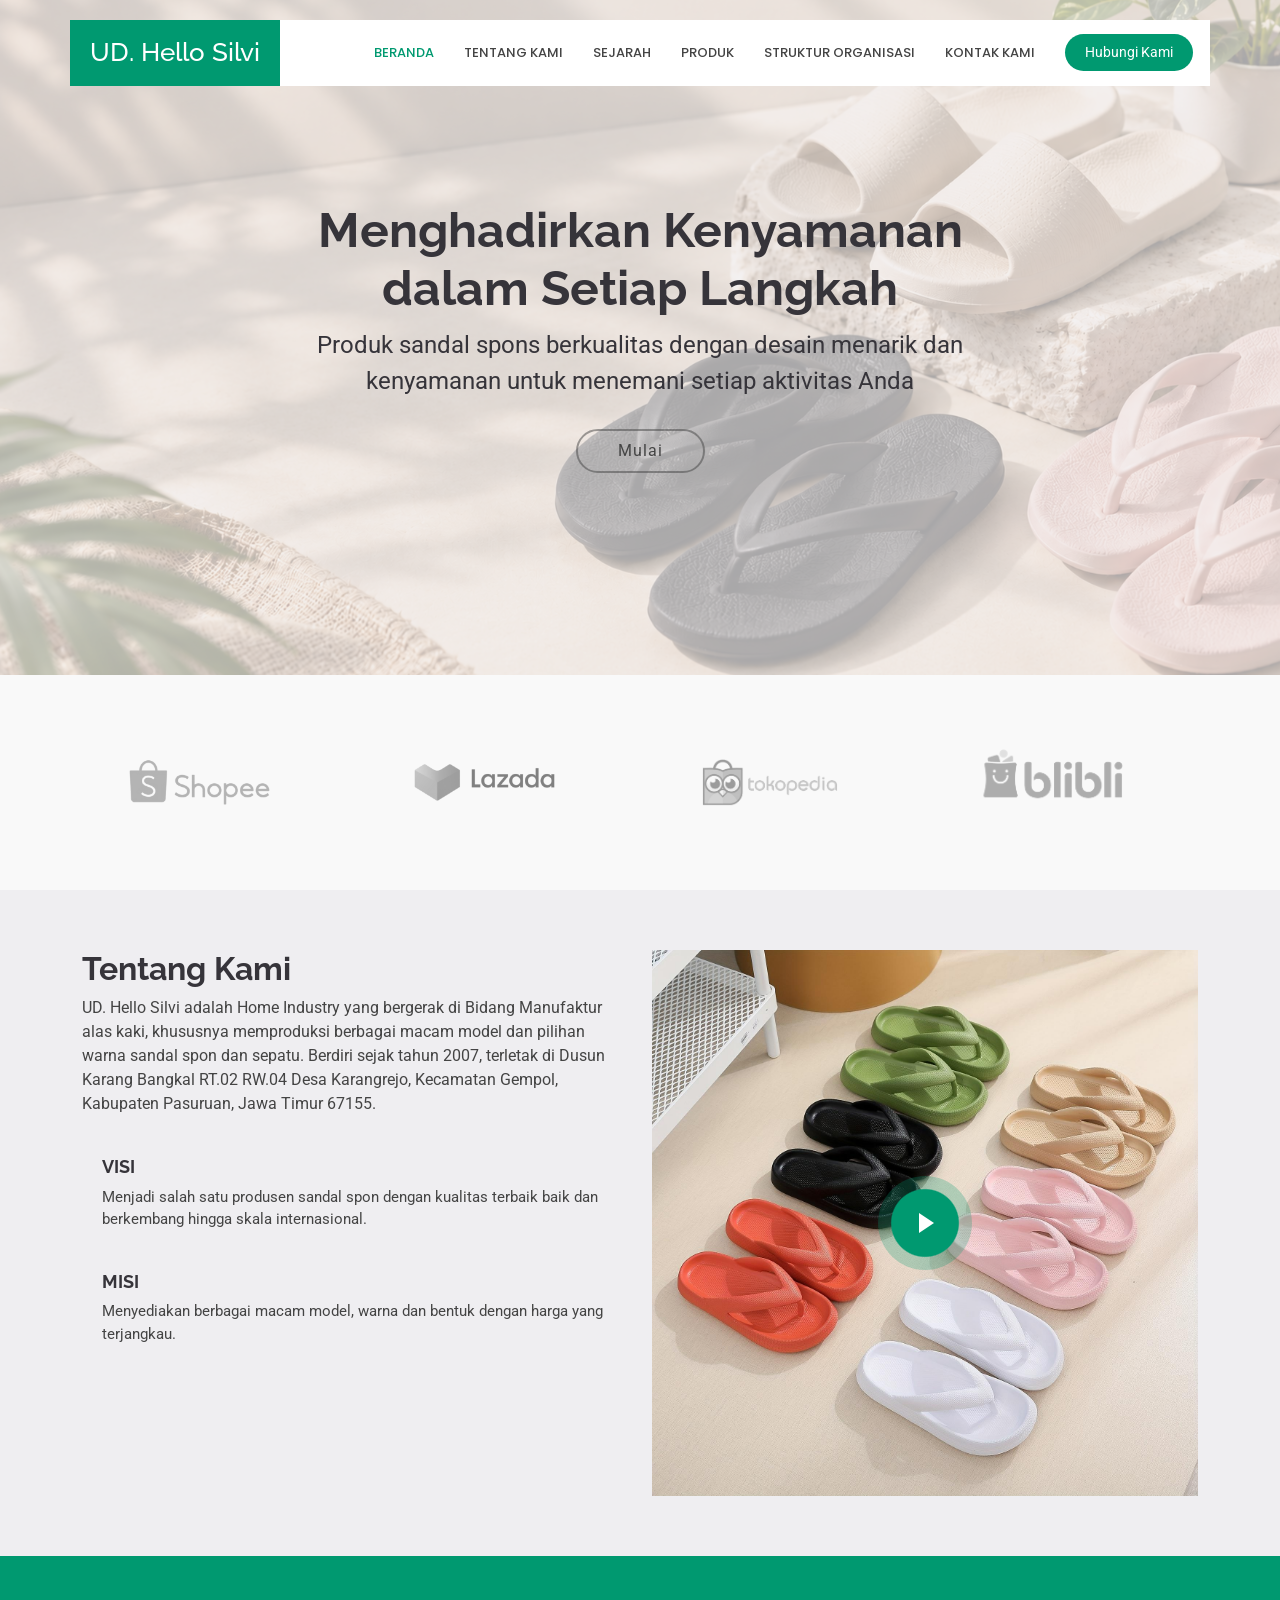
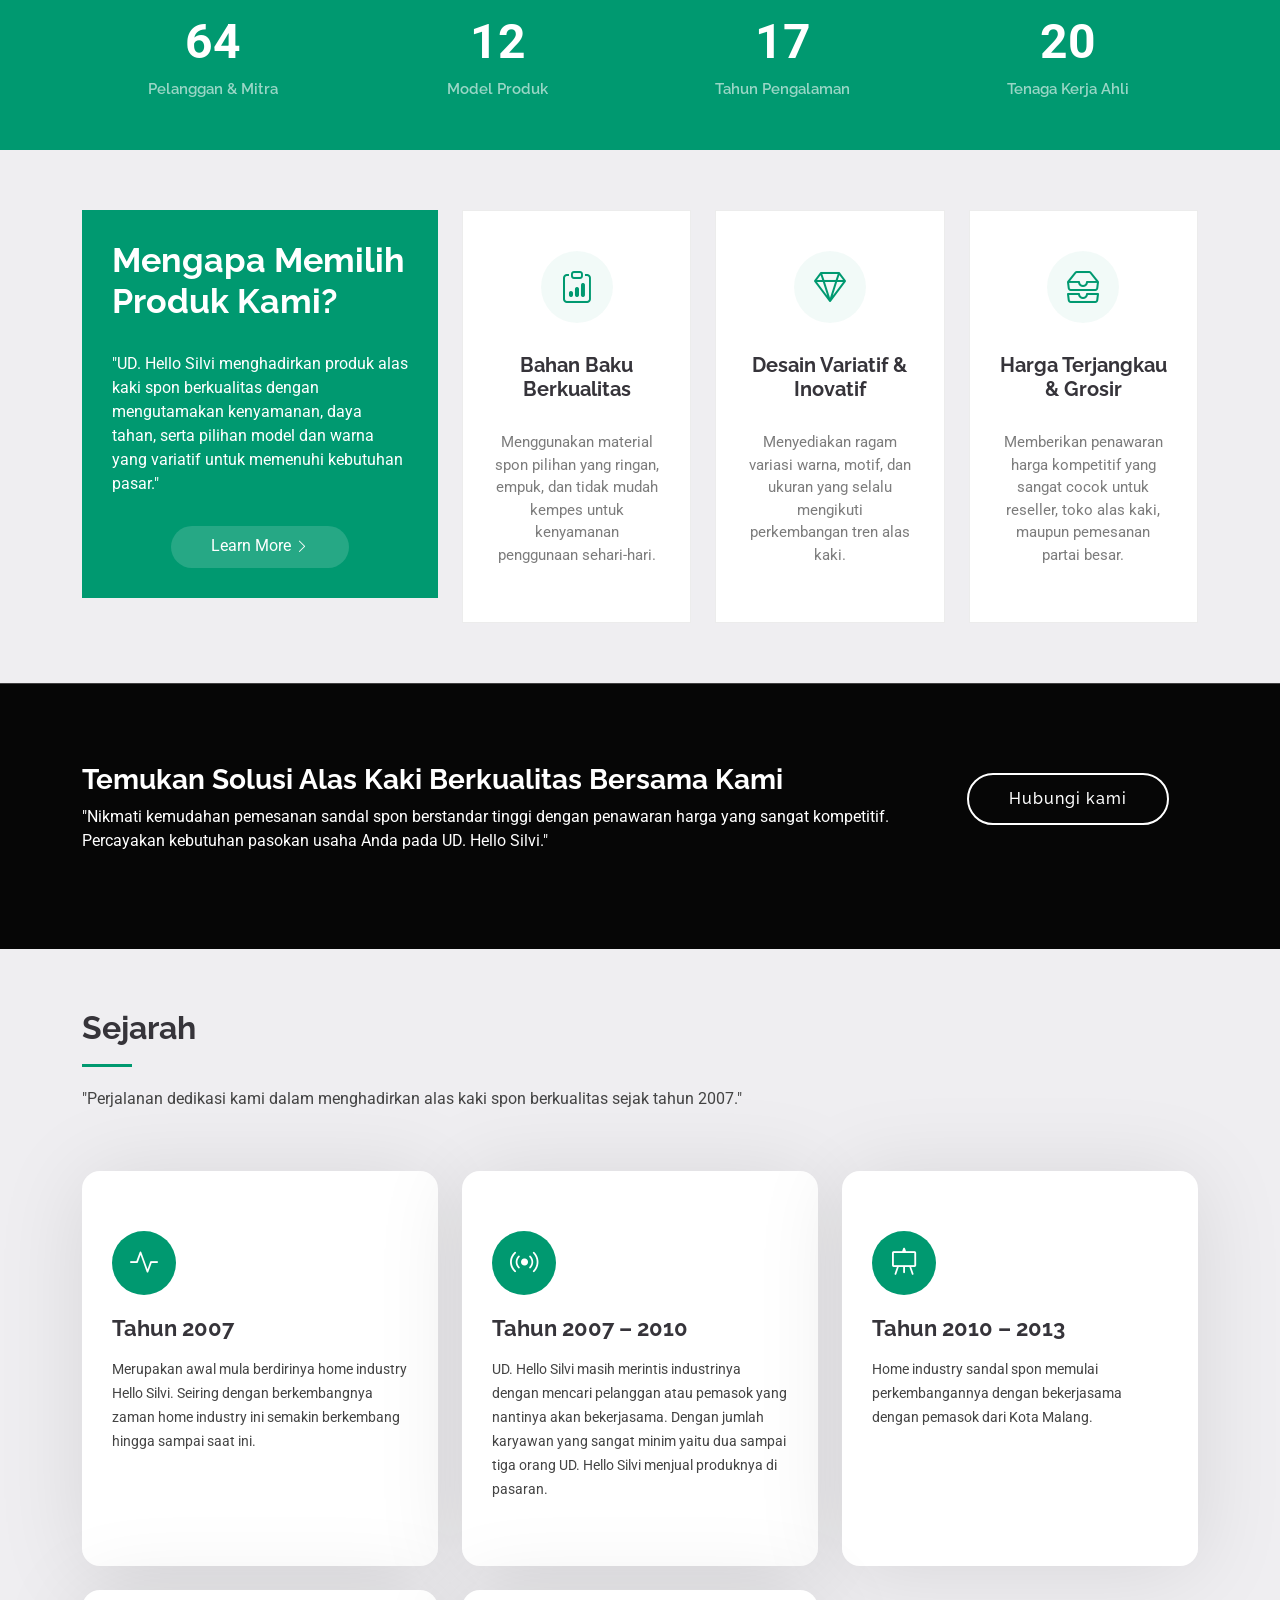
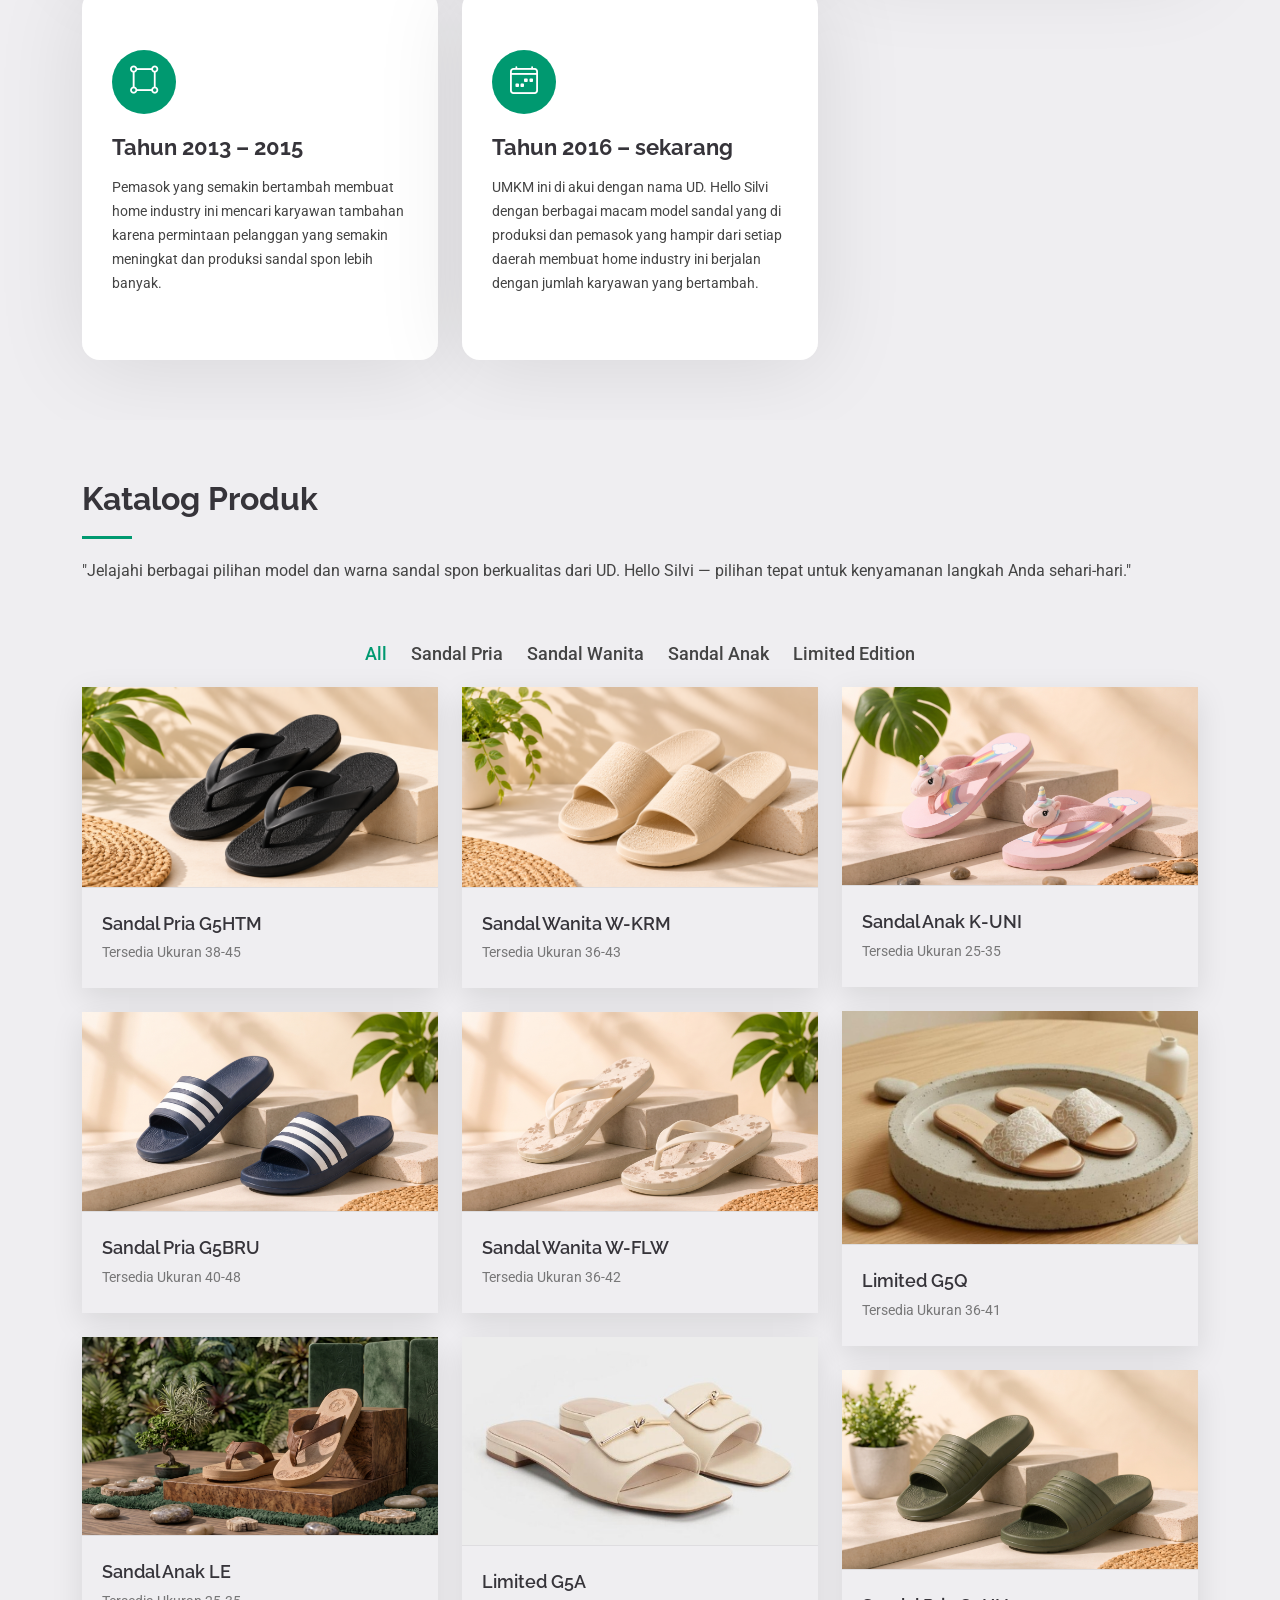
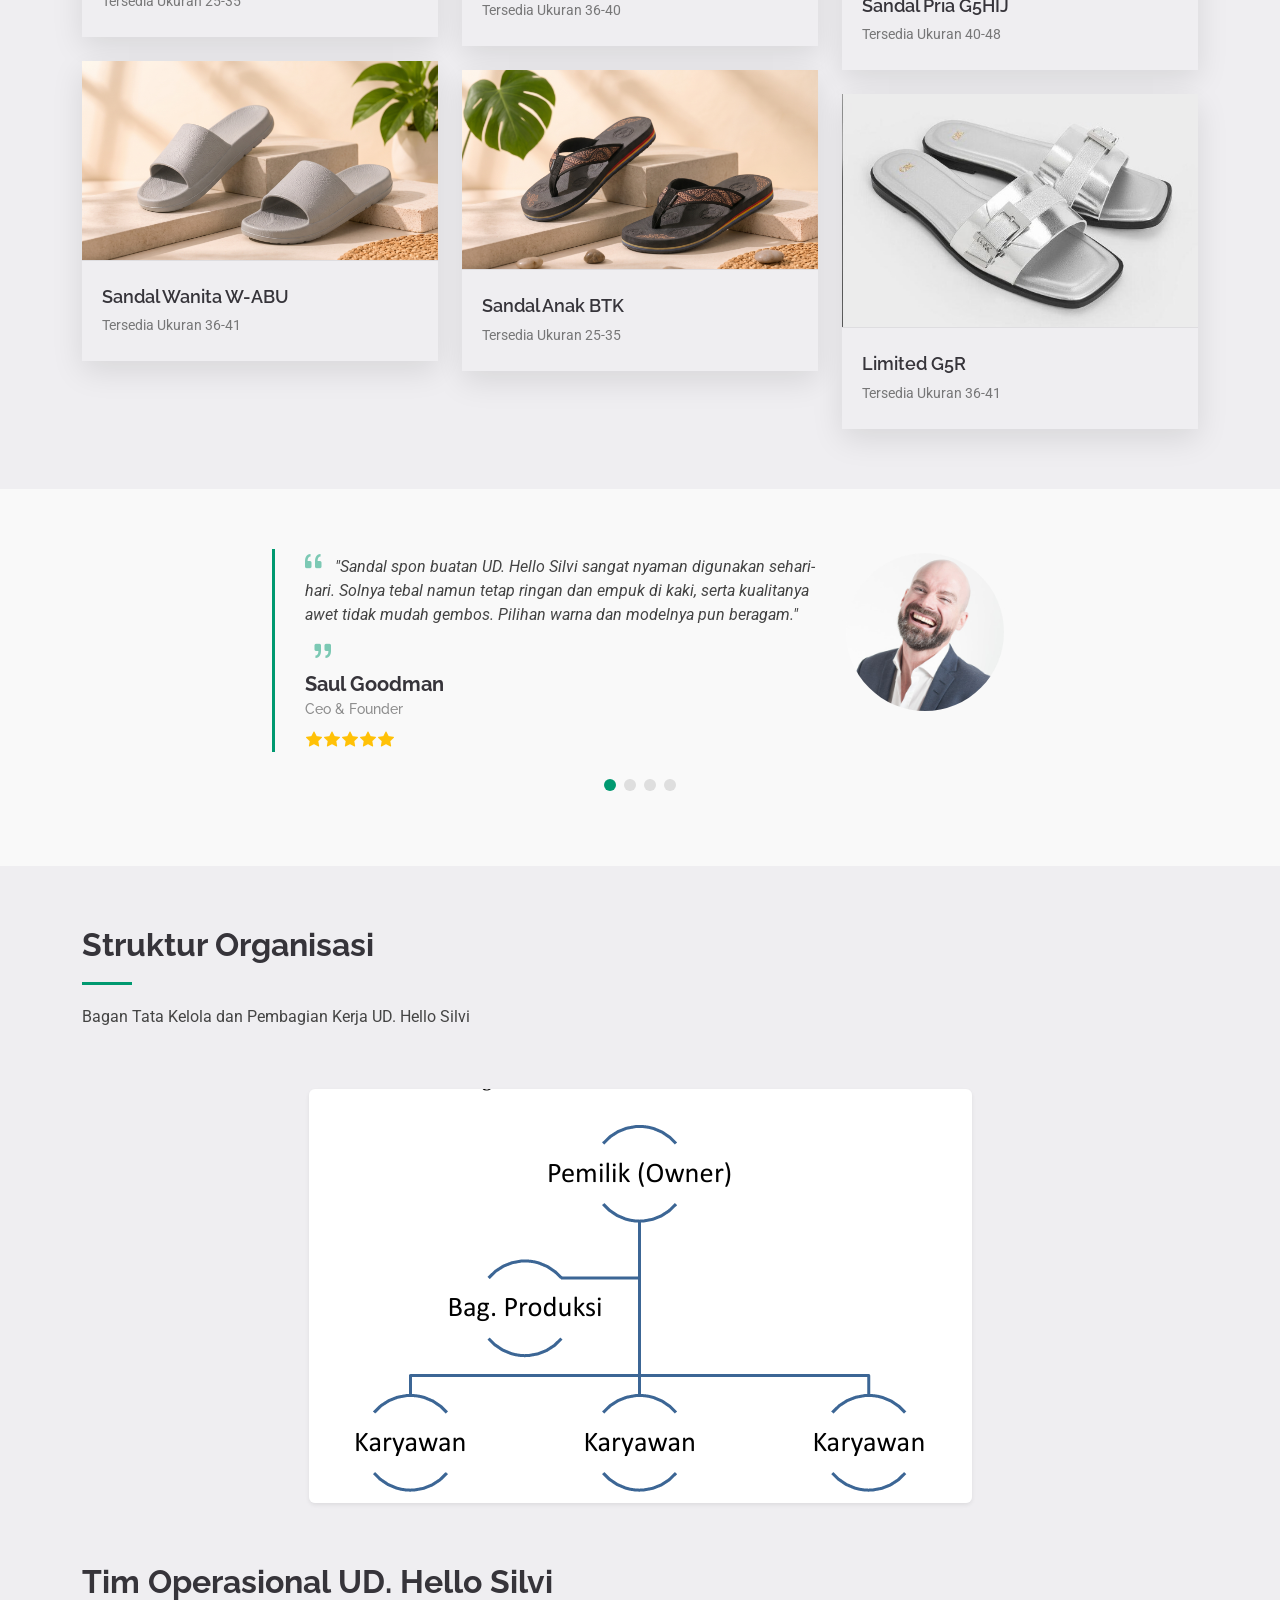
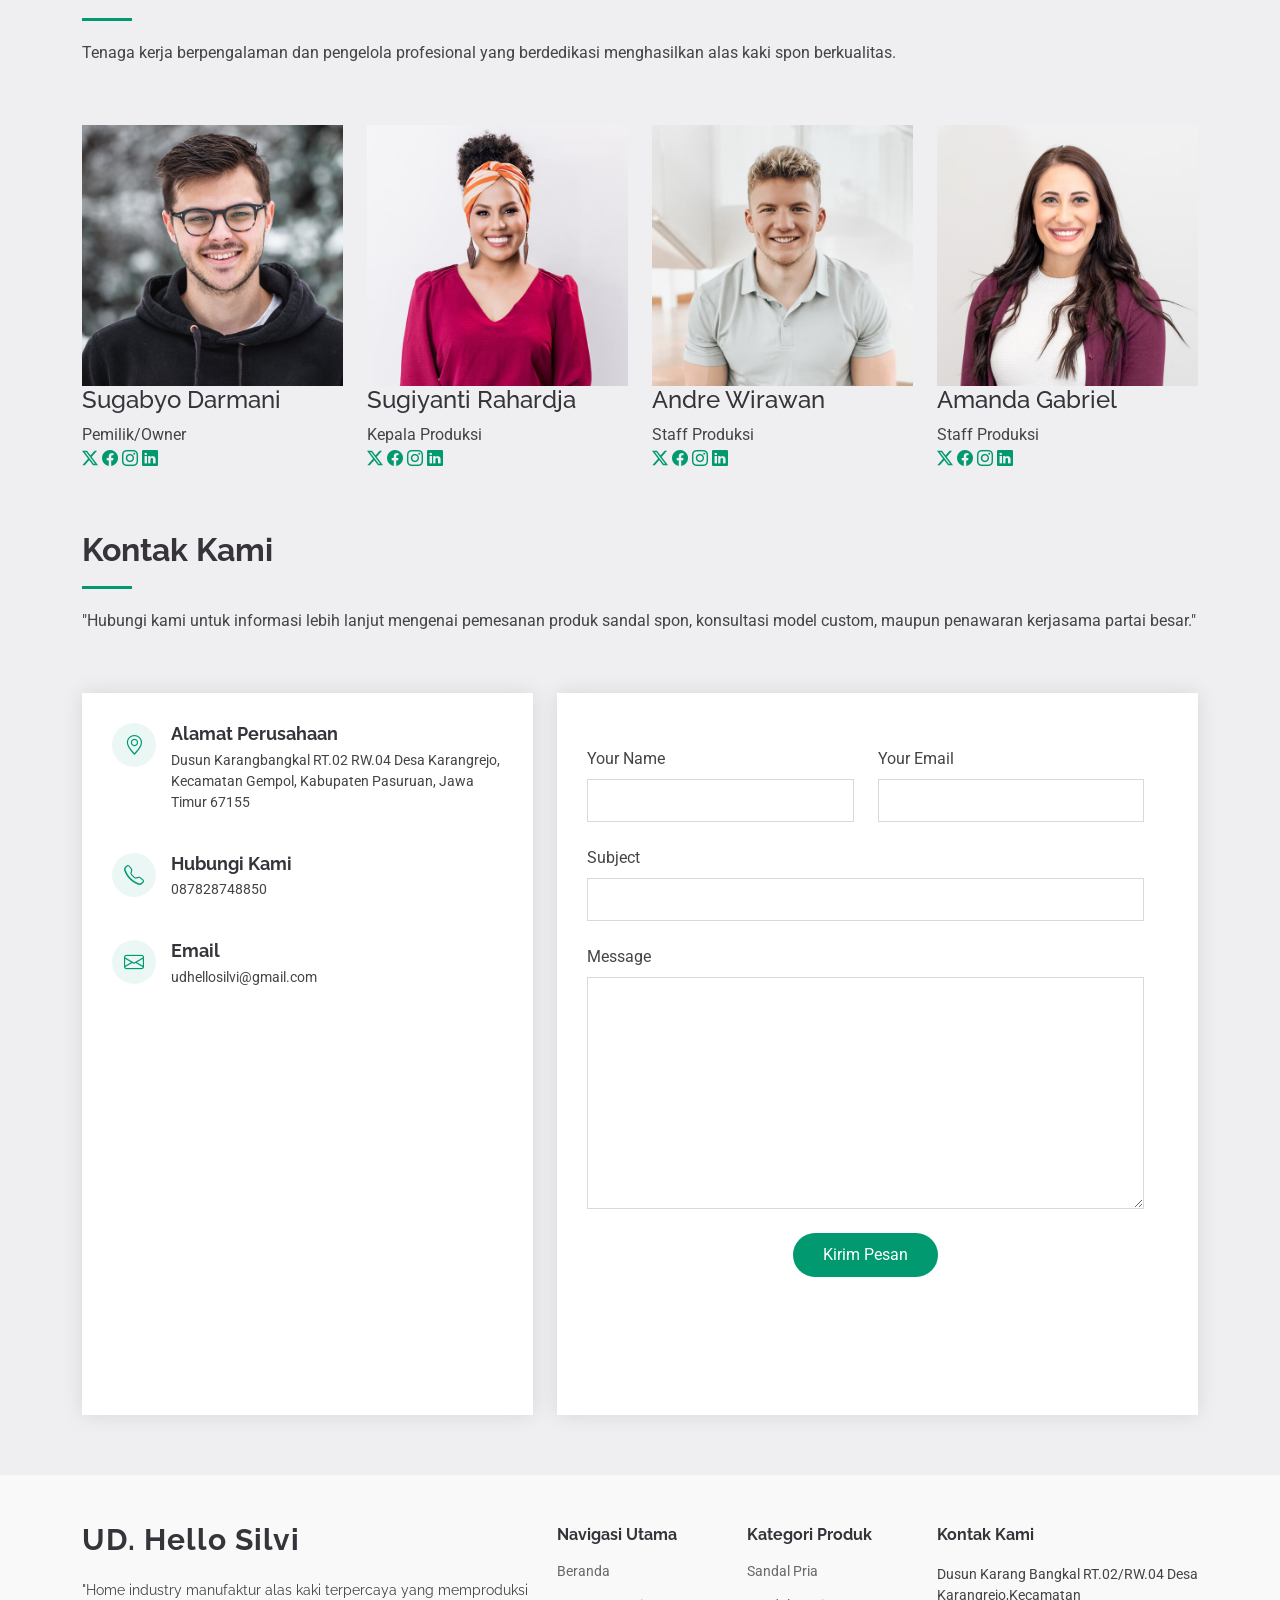
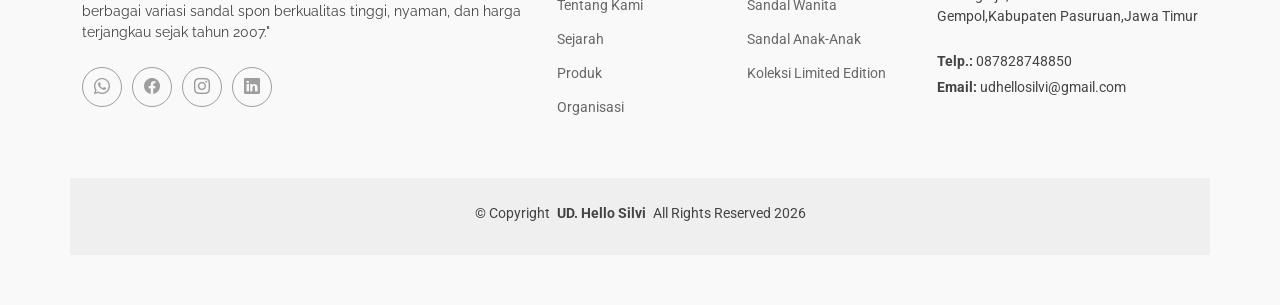
==== index.html @ 256ad123 "first commit" ====
<!DOCTYPE html>
<html lang="en">

<head>
  <meta charset="utf-8">
  <meta content="width=device-width, initial-scale=1.0" name="viewport">
  <title>Index - Bethany Bootstrap Template</title>
  <meta name="description" content="">
  <meta name="keywords" content="">

  <!-- Favicons -->
  <link href="assets/img/favicon.png" rel="icon">
  <link href="assets/img/apple-touch-icon.png" rel="apple-touch-icon">

  <!-- Fonts -->
  <link href="https://fonts.googleapis.com" rel="preconnect">
  <link href="https://fonts.gstatic.com" rel="preconnect" crossorigin>
  <link href="https://fonts.googleapis.com/css2?family=Roboto:ital,wght@0,100;0,300;0,400;0,500;0,700;0,900;1,100;1,300;1,400;1,500;1,700;1,900&family=Poppins:ital,wght@0,100;0,200;0,300;0,400;0,500;0,600;0,700;0,800;0,900;1,100;1,200;1,300;1,400;1,500;1,600;1,700;1,800;1,900&family=Raleway:ital,wght@0,100;0,200;0,300;0,400;0,500;0,600;0,700;0,800;0,900;1,100;1,200;1,300;1,400;1,500;1,600;1,700;1,800;1,900&display=swap" rel="stylesheet">

  <!-- Vendor CSS Files -->
  <link href="assets/vendor/bootstrap/css/bootstrap.min.css" rel="stylesheet">
  <link href="assets/vendor/bootstrap-icons/bootstrap-icons.css" rel="stylesheet">
  <link href="assets/vendor/aos/aos.css" rel="stylesheet">
  <link href="assets/vendor/glightbox/css/glightbox.min.css" rel="stylesheet">
  <link href="assets/vendor/swiper/swiper-bundle.min.css" rel="stylesheet">

  <!-- Main CSS File -->
  <link href="assets/css/main.css" rel="stylesheet">

  <!-- =======================================================
  * Template Name: Bethany
  * Template URL: https://bootstrapmade.com/bethany-free-onepage-bootstrap-theme/
  * Updated: Aug 07 2024 with Bootstrap v5.3.3
  * Author: BootstrapMade.com
  * License: https://bootstrapmade.com/license/
  ======================================================== -->
</head>

<body class="index-page">

  <header id="header" class="header d-flex align-items-center fixed-top">
    <div class="header-container container-fluid container-xl position-relative d-flex align-items-center justify-content-end">

      <a href="index.html" class="logo d-flex align-items-center me-auto">
        <!-- Uncomment the line below if you also wish to use an image logo -->
        <!-- <img src="assets/img/logo.png" alt=""> -->
        <h1 class="sitename">UD. Hello Silvi</h1>
      </a>

      <nav id="navmenu" class="navmenu">
        <ul>
          <li><a href="#hero" class="active">Beranda</a></li>
          <li><a href="#about">Tentang Kami</a></li>
          <li><a href="#services">Sejarah</a></li>
          <li><a href="#portfolio">Produk</a></li>
          <li><a href="#team">Struktur Organisasi</a></li>
          <li><a href="#contact">Kontak Kami</a></li>
        </ul>
        <i class="mobile-nav-toggle d-xl-none bi bi-list"></i>
      </nav>

     <a class="btn-getstarted" href="https://wa.me/6287828748850?text=Halo%20UD.%20Hello%20Silvi,%20saya%20ingin%20bertanya%20mengenai%20produk%20sandal%20spon." target="_blank" rel="noopener noreferrer">Hubungi Kami</a>

    </div>
  </header>

  <main class="main">

    <!-- Hero Section -->
    <section id="hero" class="hero section default-background">

      <img src="assets/img/sandal-bg.png" alt="" data-aos="fade-in" class="">

      <div class="container text-center" data-aos="fade-up" data-aos-delay="100">
        <div class="row justify-content-center">
          <div class="col-lg-8">
            <h2>Menghadirkan Kenyamanan dalam Setiap Langkah</h2>
            <p>Produk sandal spons berkualitas dengan desain menarik dan kenyamanan untuk menemani setiap aktivitas Anda</p>
            <a href="#about" class="btn-get-started">Mulai</a>
          </div>
        </div>
      </div>

    </section><!-- /Hero Section -->

    <!-- Clients Section -->
    <section id="clients" class="clients section light-background">

      <div class="container" data-aos="fade-up">

        <div class="row gy-4">

         <div class="col-xl-2 col-xl-3 col-6 client-logo">
  <a href="https://shopee.co.id/udhellosilvi" target="_blank" rel="noopener noreferrer">
    <img src="assets/img/clients/shopee-1.png" class="img-fluid" alt="Shopee UD Hello Silvi">
  </a>
</div><!-- End Client Item -->

<div class="col-xl-2 col-xl-3 col-6 client-logo">
  <a href="https://www.lazada.co.id/shop/udhellosilvi" target="_blank" rel="noopener noreferrer">
    <img src="assets/img/clients/lazada-1.png" class="img-fluid" alt="Lazada UD Hello Silvi">
  </a>
</div><!-- End Client Item -->

<div class="col-xl-2 col-xl-3 col-6 client-logo">
  <a href="https://www.tokopedia.com/udhellosilvi" target="_blank" rel="noopener noreferrer">
    <img src="assets/img/clients/tokopedia-1.png" class="img-fluid" alt="Tokopedia UD Hello Silvi">
  </a>
</div><!-- End Client Item -->

<div class="col-xl-2 col-xl-3 col-6 client-logo">
  <a href="https://www.blibli.com/merchant/udhellosilvi" target="_blank" rel="noopener noreferrer">
    <img src="assets/img/clients/blibli-1.png" class="img-fluid" alt="Blibli UD Hello Silvi">
  </a>
</div><!-- End Client Item -->

        </div>

      </div>

    </section><!-- /Clients Section -->

    <!-- About Section -->
    <section id="about" class="about section">

      <div class="container">

        <div class="row gy-4">

          <div class="col-lg-6 position-relative align-self-start order-lg-last order-first" data-aos="fade-up" data-aos-delay="200">
            <img src="assets/img/about-sandal.jpg" class="img-fluid" alt="">
          <a href="assets/img/VIDEO SANDAL.mp4" class="glightbox pulsating-play-btn"></a></div> 

          <div class="col-lg-6 content order-last  order-lg-first" data-aos="fade-up" data-aos-delay="100">
            <h3>Tentang Kami</h3>
            <p>
              UD. Hello Silvi adalah Home Industry yang bergerak di Bidang Manufaktur alas kaki, khususnya memproduksi berbagai macam model dan pilihan warna sandal spon dan sepatu. Berdiri sejak tahun 2007, terletak di Dusun Karang 
Bangkal RT.02 RW.04 Desa Karangrejo, Kecamatan Gempol, Kabupaten Pasuruan, Jawa Timur 67155.
            <ul>
              <li>
                <i class="bi"></i>
                <div>
                  <h5>VISI</h5>
                  <p>Menjadi salah satu produsen sandal spon dengan kualitas terbaik baik dan berkembang hingga skala internasional.</p>
                </div>
              </li>
              <li>
                <i class="bi"></i>
                <div>
                  <h5>MISI</h5>
                  <p>Menyediakan berbagai macam model, warna dan bentuk dengan harga yang terjangkau. </p>
                </div>
              </li>
              <li>
                <i class="bi"></i>
                <div>
                  <h5></h5>
                  <p></p>
                </div>
              </li>
            </ul>
          </div>

        </div>

      </div>

    </section><!-- /About Section -->

    <!-- Stats Section -->
    <section id="stats" class="stats section accent-background">

      <div class="container" data-aos="fade-up" data-aos-delay="100">

        <div class="row gy-4">

          <div class="col-lg-3 col-md-6">
            <div class="stats-item text-center w-100 h-100">
              <span data-purecounter-start="0" data-purecounter-end="64" data-purecounter-duration="1" class="purecounter"></span>
              <p>Pelanggan & Mitra</p>
            </div>
          </div><!-- End Stats Item -->

          <div class="col-lg-3 col-md-6">
            <div class="stats-item text-center w-100 h-100">
              <span data-purecounter-start="0" data-purecounter-end="12" data-purecounter-duration="1" class="purecounter"></span>
              <p>Model Produk</p>
            </div>
          </div><!-- End Stats Item -->

          <div class="col-lg-3 col-md-6">
            <div class="stats-item text-center w-100 h-100">
              <span data-purecounter-start="0" data-purecounter-end="17" data-purecounter-duration="1" class="purecounter"></span>
              <p>Tahun Pengalaman</p>
            </div>
          </div><!-- End Stats Item -->

          <div class="col-lg-3 col-md-6">
            <div class="stats-item text-center w-100 h-100">
              <span data-purecounter-start="0" data-purecounter-end="20" data-purecounter-duration="1" class="purecounter"></span>
              <p>Tenaga Kerja Ahli</p>
            </div>
          </div><!-- End Stats Item -->

        </div>

      </div>

    </section><!-- /Stats Section -->

    <!-- Why Us Section -->
    <section id="why-us" class="why-us section">

      <div class="container">

        <div class="row gy-4">

          <div class="col-lg-4" data-aos="fade-up" data-aos-delay="100">
            <div class="why-box">
              <h3>Mengapa Memilih Produk Kami?</h3>
              <p>
                "UD. Hello Silvi menghadirkan produk alas kaki spon berkualitas dengan mengutamakan kenyamanan, daya tahan, serta pilihan model dan warna yang variatif untuk memenuhi kebutuhan pasar."
              </p>
              <div class="text-center">
                <a href="#" class="more-btn"><span>Learn More</span> <i class="bi bi-chevron-right"></i></a>
              </div>
            </div>
          </div><!-- End Why Box -->

          <div class="col-lg-8 d-flex align-items-stretch">
            <div class="row gy-4" data-aos="fade-up" data-aos-delay="200">

              <div class="col-xl-4">
                <div class="icon-box d-flex flex-column justify-content-center align-items-center">
                  <i class="bi bi-clipboard-data"></i>
                  <h4>Bahan Baku Berkualitas</h4>
                  <p>Menggunakan material spon pilihan yang ringan, empuk, dan tidak mudah kempes untuk kenyamanan penggunaan sehari-hari.</p>
                </div>
              </div><!-- End Icon Box -->

              <div class="col-xl-4" data-aos="fade-up" data-aos-delay="300">
                <div class="icon-box d-flex flex-column justify-content-center align-items-center">
                  <i class="bi bi-gem"></i>
                  <h4>Desain Variatif & Inovatif</h4>
                  <p>Menyediakan ragam variasi warna, motif, dan ukuran yang selalu mengikuti perkembangan tren alas kaki.</p>
                </div>
              </div><!-- End Icon Box -->

              <div class="col-xl-4" data-aos="fade-up" data-aos-delay="400">
                <div class="icon-box d-flex flex-column justify-content-center align-items-center">
                  <i class="bi bi-inboxes"></i>
                  <h4>Harga Terjangkau & Grosir</h4>
                  <p>Memberikan penawaran harga kompetitif yang sangat cocok untuk reseller, toko alas kaki, maupun pemesanan partai besar.</p>
                </div>
              </div><!-- End Icon Box -->

            </div>
          </div>

        </div>

      </div>

    </section><!-- /Why Us Section -->

    <!-- Call To Action Section -->
    <section id="call-to-action" class="call-to-action section dark-background">

      <img src="assets/img/Sndl-bg.png" alt="">

      <div class="container">

        <div class="row" data-aos="zoom-in" data-aos-delay="100">
          <div class="col-xl-9 text-center text-xl-start">
            <h3>Temukan Solusi Alas Kaki Berkualitas Bersama Kami</h3>
            <p>"Nikmati kemudahan pemesanan sandal spon berstandar tinggi dengan penawaran harga yang sangat kompetitif. Percayakan kebutuhan pasokan usaha Anda pada UD. Hello Silvi."</p>
          </div>
         <div class="col-xl-3 cta-btn-container text-center">
  <a class="cta-btn align-middle" href="https://wa.me/6287828748850?text=Halo%20UD.%20Hello%20Silvi,%20saya%20ingin%20memesan%20sandal%20spon." target="_blank" rel="noopener noreferrer">Hubungi kami</a>
          </div>
        </div>

      </div>

    </section><!-- /Call To Action Section -->

    <!-- Services Section -->
    <section id="services" class="services section">

      <!-- Section Title -->
      <div class="container section-title" data-aos="fade-up">
        <h2>Sejarah</h2>
        <p>"Perjalanan dedikasi kami dalam menghadirkan alas kaki spon berkualitas sejak tahun 2007."</p>
      </div><!-- End Section Title -->

      <div class="container">

        <div class="row gy-4">

          <div class="col-lg-4 col-md-6" data-aos="fade-up" data-aos-delay="100">
            <div class="service-item  position-relative">
              <div class="icon">
                <i class="bi bi-activity"></i>
              </div>
              <a href="service-details.html" class="stretched-link">
                <h3>Tahun 2007</h3>
              </a>
              <p>Merupakan awal mula berdirinya home industry Hello Silvi. Seiring dengan berkembangnya zaman home industry ini semakin berkembang hingga sampai saat ini.</p>
            </div>
          </div><!-- End Service Item -->

          <div class="col-lg-4 col-md-6" data-aos="fade-up" data-aos-delay="200">
            <div class="service-item position-relative">
              <div class="icon">
                <i class="bi-broadcast"></i>
              </div>
              <a href="service-details.html" class="stretched-link">
                <h3>Tahun 2007 – 2010</h3>
              </a>
              <p> UD. Hello Silvi masih merintis industrinya dengan mencari pelanggan atau pemasok yang nantinya akan bekerjasama. Dengan jumlah karyawan yang sangat minim yaitu dua sampai tiga orang UD. Hello Silvi menjual produknya di pasaran. </p>
            </div>
          </div><!-- End Service Item -->

          <div class="col-lg-4 col-md-6" data-aos="fade-up" data-aos-delay="300">
            <div class="service-item position-relative">
              <div class="icon">
                <i class="bi bi-easel"></i>
              </div>
              <a href="service-details.html" class="stretched-link">
                <h3>Tahun 2010 – 2013</h3>
              </a>
              <p>Home industry sandal spon memulai perkembangannya dengan bekerjasama dengan pemasok dari Kota Malang.</p>
            </div>
          </div><!-- End Service Item -->

          <div class="col-lg-4 col-md-6" data-aos="fade-up" data-aos-delay="400">
            <div class="service-item position-relative">
              <div class="icon">
                <i class="bi bi-bounding-box-circles"></i>
              </div>
              <a href="service-details.html" class="stretched-link">
                <h3>Tahun 2013 – 2015</h3>
              </a>
              <p>Pemasok yang semakin bertambah membuat home industry ini mencari karyawan tambahan karena permintaan pelanggan yang semakin meningkat dan produksi sandal spon lebih banyak.</p>
              <a href="service-details.html" class="stretched-link"></a>
            </div>
          </div><!-- End Service Item -->

          <div class="col-lg-4 col-md-6" data-aos="fade-up" data-aos-delay="500">
            <div class="service-item position-relative">
              <div class="icon">
                <i class="bi bi-calendar4-week"></i>
              </div>
              <a href="service-details.html" class="stretched-link">
                <h3>Tahun 2016 – sekarang</h3>
              </a>
              <p>UMKM ini di akui dengan nama UD. Hello Silvi dengan berbagai macam model sandal yang di produksi dan pemasok yang hampir dari setiap daerah membuat home industry ini berjalan dengan jumlah karyawan yang bertambah.</p>
              <a href="service-details.html" class="stretched-link"></a>
            </div>
          </div><!-- End Service Item -->

        </div>

      </div>

    </section><!-- /Services Section -->

    <!-- Portfolio Section -->
    <section id="portfolio" class="portfolio section">

      <!-- Section Title -->
      <div class="container section-title" data-aos="fade-up">
        <h2>Katalog Produk</h2>
        <p>"Jelajahi berbagai pilihan model dan warna sandal spon berkualitas dari UD. Hello Silvi — pilihan tepat untuk kenyamanan langkah Anda sehari-hari."</p>
      </div><!-- End Section Title -->

      <div class="container">

        <div class="isotope-layout" data-default-filter="*" data-layout="masonry" data-sort="original-order">

          <ul class="portfolio-filters isotope-filters" data-aos="fade-up" data-aos-delay="100">
            <li data-filter="*" class="filter-active">All</li>
            <li data-filter=".filter-app">Sandal Pria</li>
            <li data-filter=".filter-product">Sandal Wanita</li>
            <li data-filter=".filter-branding">Sandal Anak</li>
            <li data-filter=".filter-books">Limited Edition</li>
          </ul><!-- End Portfolio Filters -->

          <div class="row gy-4 isotope-container" data-aos="fade-up" data-aos-delay="200">

            <div class="col-lg-4 col-md-6 portfolio-item isotope-item filter-app">
              <div class="portfolio-content h-100">
                <a href="assets/img/portfolio/sandal pria hitam.png" data-gallery="portfolio-gallery-app" class="glightbox"><img src="assets/img/portfolio/sandal pria hitam.png" class="img-fluid" alt=""></a>
                <div class="portfolio-info">
                  <h4><a href="portfolio-details.html" title="More Details">Sandal Pria G5HTM</a></h4>
                  <p>Tersedia Ukuran 38-45</p>
                </div>
              </div>
            </div><!-- End Portfolio Item -->

            <div class="col-lg-4 col-md-6 portfolio-item isotope-item filter-product">
              <div class="portfolio-content h-100">
                <a href="assets/img/portfolio/sandal wanita-1.png" data-gallery="portfolio-gallery-app" class="glightbox"><img src="assets/img/portfolio/sandal wanita-1.png" class="img-fluid" alt=""></a>
                <div class="portfolio-info">
                  <h4><a href="portfolio-details.html" title="More Details">Sandal Wanita W-KRM</a></h4>
                  <p>Tersedia Ukuran 36-43</p>
                </div>
              </div>
            </div><!-- End Portfolio Item -->

            <div class="col-lg-4 col-md-6 portfolio-item isotope-item filter-branding">
              <div class="portfolio-content h-100">
                <a href="assets/img/portfolio/sandal anak-1.jpg" data-gallery="portfolio-gallery-app" class="glightbox"><img src="assets/img/portfolio/sandal anak-1.jpg" class="img-fluid" alt=""></a>
                <div class="portfolio-info">
                  <h4><a href="portfolio-details.html" title="More Details">Sandal Anak K-UNI</a></h4>
                  <p>Tersedia Ukuran 25-35</p>
                </div>
              </div>
            </div><!-- End Portfolio Item -->

            <div class="col-lg-4 col-md-6 portfolio-item isotope-item filter-books">
              <div class="portfolio-content h-100">
                <a href="assets/img/portfolio/limited-1.jpg" data-gallery="portfolio-gallery-app" class="glightbox"><img src="assets/img/portfolio/limited-1.jpg" class="img-fluid" alt=""></a>
                <div class="portfolio-info">
                  <h4><a href="portfolio-details.html" title="More Details">Limited G5Q</a></h4>
                  <p>Tersedia Ukuran 36-41</p>
                </div>
              </div>
            </div><!-- End Portfolio Item -->

            <div class="col-lg-4 col-md-6 portfolio-item isotope-item filter-app">
              <div class="portfolio-content h-100">
                <a href="assets/img/portfolio/sandal pria-3.jpg" data-gallery="portfolio-gallery-app" class="glightbox"><img src="assets/img/portfolio/sandal pria-3.jpg" class="img-fluid" alt=""></a>
                <div class="portfolio-info">
                  <h4><a href="portfolio-details.html" title="More Details">Sandal Pria G5BRU</a></h4>
                  <p>Tersedia Ukuran 40-48</p>
                </div>
              </div>
            </div><!-- End Portfolio Item -->

            <div class="col-lg-4 col-md-6 portfolio-item isotope-item filter-product">
              <div class="portfolio-content h-100">
                <a href="assets/img/portfolio/sandal wanita-2.jpg" data-gallery="portfolio-gallery-app" class="glightbox"><img src="assets/img/portfolio/sandal wanita-2.jpg" class="img-fluid" alt=""></a>
                <div class="portfolio-info">
                  <h4><a href="portfolio-details.html" title="More Details">Sandal Wanita W-FLW</a></h4>
                  <p>Tersedia Ukuran 36-42</p>
                </div>
              </div>
            </div><!-- End Portfolio Item -->

            <div class="col-lg-4 col-md-6 portfolio-item isotope-item filter-branding">
              <div class="portfolio-content h-100">
                <a href="assets/img/portfolio/sandal anak-2.jpg" data-gallery="portfolio-gallery-app" class="glightbox"><img src="assets/img/portfolio/sandal anak-2.jpg" class="img-fluid" alt=""></a>
                <div class="portfolio-info">
                  <h4><a href="portfolio-details.html" title="More Details">Sandal Anak LE</a></h4>
                  <p>Tersedia Ukuran 25-35</p>
                </div>
              </div>
            </div><!-- End Portfolio Item -->

            <div class="col-lg-4 col-md-6 portfolio-item isotope-item filter-books">
              <div class="portfolio-content h-100">
                <a href="assets/img/portfolio/limited-2.jpg" data-gallery="portfolio-gallery-app" class="glightbox"><img src="assets/img/portfolio/limited-2.jpg" class="img-fluid" alt=""></a>
                <div class="portfolio-info">
                  <h4><a href="portfolio-details.html" title="More Details">Limited G5A</a></h4>
                  <p>Tersedia Ukuran 36-40</p>
                </div>
              </div>
            </div><!-- End Portfolio Item -->

            <div class="col-lg-4 col-md-6 portfolio-item isotope-item filter-app">
              <div class="portfolio-content h-100">
                <a href="assets/img/portfolio/sandal pria-4.jpg" data-gallery="portfolio-gallery-app" class="glightbox"><img src="assets/img/portfolio/sandal pria-4.jpg" class="img-fluid" alt=""></a>
                <div class="portfolio-info">
                  <h4><a href="portfolio-details.html" title="More Details">Sandal Pria G5HIJ</a></h4>
                  <p>Tersedia Ukuran 40-48</p>
                </div>
              </div>
            </div><!-- End Portfolio Item -->

            <div class="col-lg-4 col-md-6 portfolio-item isotope-item filter-product">
              <div class="portfolio-content h-100">
                <a href="assets/img/portfolio/sandal wanita-3.jpg" data-gallery="portfolio-gallery-app" class="glightbox"><img src="assets/img/portfolio/sandal wanita-3.jpg" class="img-fluid" alt=""></a>
                <div class="portfolio-info">
                  <h4><a href="portfolio-details.html" title="More Details">Sandal Wanita W-ABU</a></h4>
                  <p>Tersedia Ukuran 36-41</p>
                </div>
              </div>
            </div><!-- End Portfolio Item -->

            <div class="col-lg-4 col-md-6 portfolio-item isotope-item filter-branding">
              <div class="portfolio-content h-100">
                <a href="assets/img/portfolio/sandal anak-3.jpg" data-gallery="portfolio-gallery-app" class="glightbox"><img src="assets/img/portfolio/sandal anak-3.jpg" class="img-fluid" alt=""></a>
                <div class="portfolio-info">
                  <h4><a href="portfolio-details.html" title="More Details">Sandal Anak BTK</a></h4>
                  <p>Tersedia Ukuran 25-35</p>
                </div>
              </div>
            </div><!-- End Portfolio Item -->

            <div class="col-lg-4 col-md-6 portfolio-item isotope-item filter-books">
              <div class="portfolio-content h-100">
                <a href="assets/img/portfolio/limited-3.jpg" data-gallery="portfolio-gallery-app" class="glightbox"><img src="assets/img/portfolio/limited-3.jpg" class="img-fluid" alt=""></a>
                <div class="portfolio-info">
                  <h4><a href="portfolio-details.html" title="More Details">Limited G5R</a></h4>
                  <p>Tersedia Ukuran 36-41</p>
                </div>
              </div>
            </div><!-- End Portfolio Item -->

          </div><!-- End Portfolio Container -->

        </div>

      </div>

    </section><!-- /Portfolio Section -->

    <!-- Testimonials Section -->
    <section id="testimonials" class="testimonials section light-background">

      <div class="container" data-aos="fade-up" data-aos-delay="100">

        <div class="swiper init-swiper">
          <script type="application/json" class="swiper-config">
            {
              "loop": true,
              "speed": 600,
              "autoplay": {
                "delay": 5000
              },
              "slidesPerView": "auto",
              "pagination": {
                "el": ".swiper-pagination",
                "type": "bullets",
                "clickable": true
              }
            }
          </script>
          <div class="swiper-wrapper">

            <div class="swiper-slide">
              <div class="testimonial-item">
                <div class="row gy-4 justify-content-center">
                  <div class="col-lg-6">
                    <div class="testimonial-content">
                      <p>
                        <i class="bi bi-quote quote-icon-left"></i>
                        <span>"Sandal spon buatan UD. Hello Silvi sangat nyaman digunakan sehari-hari. Solnya tebal namun tetap ringan dan empuk di kaki, serta kualitanya awet tidak mudah gembos. Pilihan warna dan modelnya pun beragam."</span>
                        <i class="bi bi-quote quote-icon-right"></i>
                      </p>
                      <h3>Saul Goodman</h3>
                      <h4>Ceo &amp; Founder</h4>
                      <div class="stars">
                        <i class="bi bi-star-fill"></i><i class="bi bi-star-fill"></i><i class="bi bi-star-fill"></i><i class="bi bi-star-fill"></i><i class="bi bi-star-fill"></i>
                      </div>
                    </div>
                  </div>
                  <div class="col-lg-2 text-center">
                    <img src="assets/img/testimonials/testimonials-1.jpg" class="img-fluid testimonial-img" alt="">
                  </div>
                </div>
              </div>
            </div><!-- End testimonial item -->

            <div class="swiper-slide">
              <div class="testimonial-item">
                <div class="row gy-4 justify-content-center">
                  <div class="col-lg-6">
                    <div class="testimonial-content">
                      <p>
                        <i class="bi bi-quote quote-icon-left"></i>
                        <span>"Sangat senang bisa pesan variasi sandal dengan model dan warna custom. Pelayanannya ramah dan hasil produknya sesuai dengan ekspektasi."</span>
                        <i class="bi bi-quote quote-icon-right"></i>
                      </p>
                      <h3>Sara Wilsson</h3>
                      <h4>Designer</h4>
                      <div class="stars">
                        <i class="bi bi-star-fill"></i><i class="bi bi-star-fill"></i><i class="bi bi-star-fill"></i><i class="bi bi-star-fill"></i><i class="bi bi-star-fill"></i>
                      </div>
                    </div>
                  </div>
                  <div class="col-lg-2 text-center">
                    <img src="assets/img/testimonials/testimonials-2.jpg" class="img-fluid testimonial-img" alt="">
                  </div>
                </div>
              </div>
            </div><!-- End testimonial item -->

            <div class="swiper-slide">
              <div class="testimonial-item">
                <div class="row gy-4 justify-content-center">
                  <div class="col-lg-6">
                    <div class="testimonial-content">
                      <p>
                        <i class="bi bi-quote quote-icon-left"></i>
                        <span>"Kualitas sandal spon dari UD. Hello Silvi sangat memuaskan. Bahannya empuk, jahitannya rapi, dan pilihan modelnya selalu diminati oleh pembeli di toko kami. Pengiriman partai besar juga selalu tepat waktu!"</span>
                        <i class="bi bi-quote quote-icon-right"></i>
                      </p>
                      <h3>Jena Karlis</h3>
                      <h4>Store Owner</h4>
                      <div class="stars">
                        <i class="bi bi-star-fill"></i><i class="bi bi-star-fill"></i><i class="bi bi-star-fill"></i><i class="bi bi-star-fill"></i><i class="bi bi-star-fill"></i>
                      </div>
                    </div>
                  </div>
                  <div class="col-lg-2 text-center">
                    <img src="assets/img/testimonials/testimonials-3.jpg" class="img-fluid testimonial-img" alt="">
                  </div>
                </div>
              </div>
            </div><!-- End testimonial item -->

            <div class="swiper-slide">
              <div class="testimonial-item">
                <div class="row gy-4 justify-content-center">
                  <div class="col-lg-6">
                    <div class="testimonial-content">
                      <p>
                        <i class="bi bi-quote quote-icon-left"></i>
                        <span>"Sandalnya sangat nyaman dipakai sehari-hari, bahannya ringan tapi tahan lama. Penawaran harganya sangat kompetitif sehingga cocok sekali untuk reseller seperti saya."</span>
                        <i class="bi bi-quote quote-icon-right"></i>
                      </p>
                      <h3>John Larson</h3>
                      <h4>Entrepreneur</h4>
                      <div class="stars">
                        <i class="bi bi-star-fill"></i><i class="bi bi-star-fill"></i><i class="bi bi-star-fill"></i><i class="bi bi-star-fill"></i><i class="bi bi-star-fill"></i>
                      </div>
                    </div>
                  </div>
                  <div class="col-lg-2 text-center">
                    <img src="assets/img/testimonials/testimonials-4.jpg" class="img-fluid testimonial-img" alt="">
                  </div>
                </div>
              </div>
            </div><!-- End testimonial item -->

          </div>
          <div class="swiper-pagination"></div>
        </div>

      </div>

    </section><!-- /Testimonials Section -->

   <!-- === Section Struktur Organisasi === -->
<section id="team" class="team section">
  <div class="container section-title" data-aos="fade-up">
    <h2>Struktur Organisasi</h2>
    <p>Bagan Tata Kelola dan Pembagian Kerja UD. Hello Silvi</p>
  </div>

  <div class="container text-center" data-aos="fade-up" data-aos-delay="100">
    <div class="row justify-content-center">
      <div class="col-lg-8">
        <img src="assets/img/struktur organisasi.png" alt="Struktur Organisasi UD. Hello Silvi" class="img-fluid rounded shadow-sm">
      </div>
    </div>
  </div>
</section>

      <!-- Section Title -->
      <div class="container section-title" data-aos="fade-up">
        <h2>Tim Operasional UD. Hello Silvi</h2>
        <p>Tenaga kerja berpengalaman dan pengelola profesional yang berdedikasi menghasilkan alas kaki spon berkualitas.</p>
      </div><!-- End Section Title -->

      <div class="container">

        <div class="row gy-4">

          <div class="col-xl-3 col-md-6 d-flex" data-aos="fade-up" data-aos-delay="100">
            <div class="member">
              <img src="assets/img/team/team-1.jpg" class="img-fluid" alt="">
              <h4>Sugabyo Darmani</h4>
              <span>Pemilik/Owner</span>
              <div class="social">
                <a href=""><i class="bi bi-twitter-x"></i></a>
                <a href=""><i class="bi bi-facebook"></i></a>
                <a href=""><i class="bi bi-instagram"></i></a>
                <a href=""><i class="bi bi-linkedin"></i></a>
              </div>
            </div>
          </div><!-- End Team Member -->

          <div class="col-xl-3 col-md-6 d-flex" data-aos="fade-up" data-aos-delay="200">
            <div class="member">
              <img src="assets/img/team/team-2.jpg" class="img-fluid" alt="">
              <h4>Sugiyanti Rahardja</h4>
              <span>Kepala Produksi</span>
              <div class="social">
                <a href=""><i class="bi bi-twitter-x"></i></a>
                <a href=""><i class="bi bi-facebook"></i></a>
                <a href=""><i class="bi bi-instagram"></i></a>
                <a href=""><i class="bi bi-linkedin"></i></a>
              </div>
            </div>
          </div><!-- End Team Member -->

          <div class="col-xl-3 col-md-6 d-flex" data-aos="fade-up" data-aos-delay="300">
            <div class="member">
              <img src="assets/img/team/team-3.jpg" class="img-fluid" alt="">
              <h4>Andre Wirawan</h4>
              <span>Staff Produksi</span>
              <div class="social">
                <a href=""><i class="bi bi-twitter-x"></i></a>
                <a href=""><i class="bi bi-facebook"></i></a>
                <a href=""><i class="bi bi-instagram"></i></a>
                <a href=""><i class="bi bi-linkedin"></i></a>
              </div>
            </div>
          </div><!-- End Team Member -->

          <div class="col-xl-3 col-md-6 d-flex" data-aos="fade-up" data-aos-delay="400">
            <div class="member">
              <img src="assets/img/team/team-4.jpg" class="img-fluid" alt="">
              <h4>Amanda Gabriel</h4>
              <span>Staff Produksi</span>
              <div class="social">
                <a href=""><i class="bi bi-twitter-x"></i></a>
                <a href=""><i class="bi bi-facebook"></i></a>
                <a href=""><i class="bi bi-instagram"></i></a>
                <a href=""><i class="bi bi-linkedin"></i></a>
              </div>
            </div>
          </div><!-- End Team Member -->

        </div>

      </div>

    </section><!-- /Team Section -->

    <!-- Contact Section -->
    <section id="contact" class="contact section">

      <!-- Section Title -->
      <div class="container section-title" data-aos="fade-up">
        <h2>Kontak Kami</h2>
        <p>"Hubungi kami untuk informasi lebih lanjut mengenai pemesanan produk sandal spon, konsultasi model custom, maupun penawaran kerjasama partai besar."</p>
      </div><!-- End Section Title -->

      <div class="container" data-aos="fade-up" data-aos-delay="100">

        <div class="row gy-4">

          <div class="col-lg-5">

            <div class="info-wrap">
              <div class="info-item d-flex" data-aos="fade-up" data-aos-delay="200">
                <i class="bi bi-geo-alt flex-shrink-0"></i>
                <div>
                  <h3>Alamat Perusahaan</h3>
                  <p>Dusun Karangbangkal RT.02 RW.04 Desa Karangrejo, Kecamatan Gempol, Kabupaten Pasuruan, Jawa Timur 67155</p>
                </div>
              </div><!-- End Info Item -->

              <div class="info-item d-flex" data-aos="fade-up" data-aos-delay="300">
                <i class="bi bi-telephone flex-shrink-0"></i>
                <div>
                  <h3>Hubungi Kami</h3>
                  <p>087828748850</p>
                </div>
              </div><!-- End Info Item -->

              <div class="info-item d-flex" data-aos="fade-up" data-aos-delay="400">
                <i class="bi bi-envelope flex-shrink-0"></i>
                <div>
                  <h3>Email</h3>
                  <p>udhellosilvi@gmail.com</p>
                </div>
              </div><!-- End Info Item -->

              <iframe src="https://www.google.com/maps/embed?pb=!1m18!1m12!1m3!1d7909.8781830218195!2d112.69119481774183!3d-7.58160931603205!2m3!1f0!2f0!3f0!3m2!1i1024!2i768!4f13.1!3m3!1m2!1s0x2dd7df0069775295%3A0xfab7f7b49e048c6e!2sKarang%20bangkal!5e0!3m2!1sid!2sid!4v1793454644083!5m2!1sid!2sid" width="400" height="350" style="border:0;" allowfullscreen="" loading="lazy" referrerpolicy="strict-origin-when-cross-origin"></iframe>
            </div>
          </div>

          <div class="col-lg-7">
            <form action="forms/contact.php" method="post" class="php-email-form" data-aos="fade-up" data-aos-delay="200">
              <div class="row gy-4">

           <form action="forms/contact.php" method="post" role="form" class="php-email-form">
  <div class="row gy-4">

    <div class="col-md-6">
      <label for="name-field" class="pb-2">Your Name</label>
      <input type="text" name="name" id="name-field" class="form-control" required="">
    </div>

    <div class="col-md-6">
      <label for="email-field" class="pb-2">Your Email</label>
      <input type="email" class="form-control" name="email" id="email-field" required="">
    </div>

    <div class="col-md-12">
      <label for="subject-field" class="pb-2">Subject</label>
      <input type="text" class="form-control" name="subject" id="subject-field" required="">
    </div>

    <div class="col-md-12">
      <label for="message-field" class="pb-2">Message</label>
      <textarea class="form-control" name="message" rows="10" id="message-field" required=""></textarea>
    </div>

    <div class="col-md-12 text-center">
      <div class="loading">Loading</div>
      <div class="error-message"></div>
      <div class="sent-message">Your message has been sent. Thank you!</div>

      <button type="submit">Kirim Pesan</button>
    </div>

  </div>
</form>
          </div><!-- End Contact Form -->

        </div>

      </div>

    </section><!-- /Contact Section -->

  </main>

  <footer id="footer" class="footer light-background">

    <div class="container footer-top">
      <div class="row gy-4">
        <div class="col-lg-5 col-md-12 footer-about">
          <a href="index.html" class="logo d-flex align-items-center">
            <span class="sitename">UD. Hello Silvi</span>
          </a>
          <p>"Home industry manufaktur alas kaki terpercaya yang memproduksi berbagai variasi sandal spon berkualitas tinggi, nyaman, dan harga terjangkau sejak tahun 2007."</p>
         <div class="social-links d-flex mt-4">
  <!-- WhatsApp (Link Chat Langsung) -->
  <a href="https://wa.me/6287828748850" target="_blank" rel="noopener noreferrer" title="WhatsApp"><i class="bi bi-whatsapp"></i></a>

  <!-- Facebook -->
  <a href="https://facebook.com/username_anda" target="_blank" rel="noopener noreferrer"><i class="bi bi-facebook"></i></a>

  <!-- Instagram -->
  <a href="https://instagram.com/labapsi.upnyk" target="_blank" rel="noopener noreferrer"><i class="bi bi-instagram"></i></a>

  <!-- LinkedIn -->
  <a href="https://linkedin.com/in/username_anda" target="_blank" rel="noopener noreferrer"><i class="bi bi-linkedin"></i></a>
</div>
        </div>

        <div class="col-lg-2 col-6 footer-links">
          <h4>Navigasi Utama</h4>
          <ul>
            <li><a href="#">Beranda</a></li>
            <li><a href="#">Tentang Kami</a></li>
            <li><a href="#">Sejarah</a></li>
            <li><a href="#">Produk</a></li>
            <li><a href="#">Organisasi</a></li>
          </ul>
        </div>

        <div class="col-lg-2 col-6 footer-links">
          <h4>Kategori Produk</h4>
          <ul>
            <li><a href="#">Sandal Pria</a></li>
            <li><a href="#">Sandal Wanita</a></li>
            <li><a href="#">Sandal Anak-Anak</a></li>
            <li><a href="#">Koleksi Limited Edition</a></li>
          </ul>
        </div>

        <div class="col-lg-3 col-md-12 footer-contact text-center text-md-start">
          <h4>Kontak Kami</h4>
          <p>Dusun Karang Bangkal RT.02/RW.04 Desa Karangrejo,Kecamatan Gempol,Kabupaten 
Pasuruan,Jawa Timur</p>
          <p class="mt-4"><strong>Telp.:</strong> <span>087828748850</span></p>
          <p><strong>Email:</strong> <span>udhellosilvi@gmail.com</span></p>
        </div>

      </div>
    </div>

    <div class="container copyright text-center mt-4">
      <p>© <span>Copyright</span> <strong class="px-1 sitename">UD. Hello Silvi</strong> <span>All Rights Reserved 2026</span></p>
      <div class="credits">
        <!-- All the links in the footer should remain intact. -->
        <!-- You can delete the links only if you've purchased the pro version. -->
        <!-- Licensing information: https://bootstrapmade.com/license/ -->
        <!-- Purchase the pro version with working PHP/AJAX contact form: [buy-url] -->
      </div>
    </div>

  </footer>

  <!-- Scroll Top -->
  <a href="#" id="scroll-top" class="scroll-top d-flex align-items-center justify-content-center"><i class="bi bi-arrow-up-short"></i></a>

  <!-- Preloader -->
  <div id="preloader"></div>

  <!-- Vendor JS Files -->
  <script src="assets/vendor/bootstrap/js/bootstrap.bundle.min.js"></script>
  <script src="assets/vendor/php-email-form/validate.js"></script>
  <script src="assets/vendor/aos/aos.js"></script>
  <script src="assets/vendor/glightbox/js/glightbox.min.js"></script>
  <script src="assets/vendor/purecounter/purecounter_vanilla.js"></script>
  <script src="assets/vendor/imagesloaded/imagesloaded.pkgd.min.js"></script>
  <script src="assets/vendor/isotope-layout/isotope.pkgd.min.js"></script>
  <script src="assets/vendor/swiper/swiper-bundle.min.js"></script>

  <!-- Main JS File -->
  <script src="assets/js/main.js"></script>

</body>

</html>
---- assets/css/main.css ----
/**
* Template Name: Bethany
* Template URL: https://bootstrapmade.com/bethany-free-onepage-bootstrap-theme/
* Updated: Aug 07 2024 with Bootstrap v5.3.3
* Author: BootstrapMade.com
* License: https://bootstrapmade.com/license/
*/

/*--------------------------------------------------------------
# Font & Color Variables
# Help: https://bootstrapmade.com/color-system/
--------------------------------------------------------------*/
/* Fonts */
:root {
  --default-font: "Roboto",  system-ui, -apple-system, "Segoe UI", Roboto, "Helvetica Neue", Arial, "Noto Sans", "Liberation Sans", sans-serif, "Apple Color Emoji", "Segoe UI Emoji", "Segoe UI Symbol", "Noto Color Emoji";
  --heading-font: "Raleway",  sans-serif;
  --nav-font: "Poppins",  sans-serif;
}

/* Global Colors - The following color variables are used throughout the website. Updating them here will change the color scheme of the entire website */
:root { 
  --background-color: #efeef1; /* Background color for the entire website, including individual sections */
  --default-color: #444444; /* Default color used for the majority of the text content across the entire website */
  --heading-color: #36343a; /* Color for headings, subheadings and title throughout the website */
  --accent-color: #009970; /* Accent color that represents your brand on the website. It's used for buttons, links, and other elements that need to stand out */
  --surface-color: #ffffff; /* The surface color is used as a background of boxed elements within sections, such as cards, icon boxes, or other elements that require a visual separation from the global background. */
  --contrast-color: #ffffff; /* Contrast color for text, ensuring readability against backgrounds of accent, heading, or default colors. */
}

/* Nav Menu Colors - The following color variables are used specifically for the navigation menu. They are separate from the global colors to allow for more customization options */
:root {
  --nav-color: #444444;  /* The default color of the main navmenu links */
  --nav-hover-color: #009970; /* Applied to main navmenu links when they are hovered over or active */
  --nav-mobile-background-color: #ffffff; /* Used as the background color for mobile navigation menu */
  --nav-dropdown-background-color: #ffffff; /* Used as the background color for dropdown items that appear when hovering over primary navigation items */
  --nav-dropdown-color: #444444; /* Used for navigation links of the dropdown items in the navigation menu. */
  --nav-dropdown-hover-color: #009970; /* Similar to --nav-hover-color, this color is applied to dropdown navigation links when they are hovered over. */
}

/* Color Presets - These classes override global colors when applied to any section or element, providing reuse of the sam color scheme. */

.light-background {
  --background-color: #f9f9f9;
  --surface-color: #ffffff;
}

.dark-background {
  --background-color: #060606;
  --default-color: #ffffff;
  --heading-color: #ffffff;
  --surface-color: #252525;
  --contrast-color: #ffffff;
}

.accent-background {
  --background-color: #009970;
  --default-color: #ffffff;
  --heading-color: #ffffff;
  --accent-color: #ffffff;
  --surface-color: #00cc95;
}

/* Smooth scroll */
:root {
  scroll-behavior: smooth;
}

/*--------------------------------------------------------------
# General Styling & Shared Classes
--------------------------------------------------------------*/
body {
  color: var(--default-color);
  background-color: var(--background-color);
  font-family: var(--default-font);
}

a {
  color: var(--accent-color);
  text-decoration: none;
  transition: 0.3s;
}

a:hover {
  color: color-mix(in srgb, var(--accent-color), transparent 25%);
  text-decoration: none;
}

h1,
h2,
h3,
h4,
h5,
h6 {
  color: var(--heading-color);
  font-family: var(--heading-font);
}

/* Pulsating Play Button
------------------------------*/
.pulsating-play-btn {
  width: 94px;
  height: 94px;
  background: radial-gradient(var(--accent-color) 50%, color-mix(in srgb, var(--accent-color), transparent 75%) 52%);
  border-radius: 50%;
  display: block;
  position: relative;
  overflow: hidden;
}

.pulsating-play-btn:before {
  content: "";
  position: absolute;
  width: 120px;
  height: 120px;
  animation-delay: 0s;
  animation: pulsate-play-btn 2s;
  animation-direction: forwards;
  animation-iteration-count: infinite;
  animation-timing-function: steps;
  opacity: 1;
  border-radius: 50%;
  border: 5px solid color-mix(in srgb, var(--accent-color), transparent 30%);
  top: -15%;
  left: -15%;
  background: rgba(198, 16, 0, 0);
}

.pulsating-play-btn:after {
  content: "";
  position: absolute;
  left: 50%;
  top: 50%;
  transform: translateX(-40%) translateY(-50%);
  width: 0;
  height: 0;
  border-top: 10px solid transparent;
  border-bottom: 10px solid transparent;
  border-left: 15px solid #fff;
  z-index: 100;
  transition: all 400ms cubic-bezier(0.55, 0.055, 0.675, 0.19);
}

.pulsating-play-btn:hover:before {
  content: "";
  position: absolute;
  left: 50%;
  top: 50%;
  transform: translateX(-40%) translateY(-50%);
  width: 0;
  height: 0;
  border: none;
  border-top: 10px solid transparent;
  border-bottom: 10px solid transparent;
  border-left: 15px solid #fff;
  z-index: 200;
  animation: none;
  border-radius: 0;
}

.pulsating-play-btn:hover:after {
  border-left: 15px solid var(--accent-color);
  transform: scale(20);
}

@keyframes pulsate-play-btn {
  0% {
    transform: scale(0.6, 0.6);
    opacity: 1;
  }

  100% {
    transform: scale(1, 1);
    opacity: 0;
  }
}

/* PHP Email Form Messages
------------------------------*/
.php-email-form .error-message {
  display: none;
  background: #df1529;
  color: #ffffff;
  text-align: left;
  padding: 15px;
  margin-bottom: 24px;
  font-weight: 600;
}

.php-email-form .sent-message {
  display: none;
  color: #ffffff;
  background: #059652;
  text-align: center;
  padding: 15px;
  margin-bottom: 24px;
  font-weight: 600;
}

.php-email-form .loading {
  display: none;
  background: var(--surface-color);
  text-align: center;
  padding: 15px;
  margin-bottom: 24px;
}

.php-email-form .loading:before {
  content: "";
  display: inline-block;
  border-radius: 50%;
  width: 24px;
  height: 24px;
  margin: 0 10px -6px 0;
  border: 3px solid var(--accent-color);
  border-top-color: var(--surface-color);
  animation: php-email-form-loading 1s linear infinite;
}

@keyframes php-email-form-loading {
  0% {
    transform: rotate(0deg);
  }

  100% {
    transform: rotate(360deg);
  }
}

/*--------------------------------------------------------------
# Global Header
--------------------------------------------------------------*/
.header {
  --background-color: #ffffff;
  color: var(--default-color);
  padding: 20px 0;
  transition: all 0.5s;
  z-index: 997;
}

.header .header-container {
  background-color: var(--background-color);
  transition: all 0.5s;
  position: relative;
  padding-top: 5px;
  padding-bottom: 5px;
}

.header .logo {
  background: var(--accent-color);
  position: absolute;
  inset: 0 auto 0 0;
  padding: 0 20px;
}

.header .logo img {
  max-height: 40px;
  margin-right: 8px;
}

.header .logo h1 {
  font-size: 26px;
  margin: 0;
  font-weight: 500;
  color: var(--contrast-color);
}

.header .btn-getstarted,
.header .btn-getstarted:focus {
  color: var(--contrast-color);
  background: var(--accent-color);
  font-size: 14px;
  padding: 8px 20px;
  margin: 0 5px 0 30px;
  border-radius: 50px;
  transition: 0.3s;
}

.header .btn-getstarted:hover,
.header .btn-getstarted:focus:hover {
  color: var(--contrast-color);
  background: color-mix(in srgb, var(--accent-color), transparent 15%);
}

.scrolled .header {
  padding: 0;
  background-color: var(--background-color);
  box-shadow: 0px 0 18px rgba(0, 0, 0, 0.1);
}

@media (max-width: 1200px) {
  .header {
    padding: 0;
  }

  .header .header-container {
    padding: 10px 0;
  }

  .header .logo {
    order: 1;
  }

  .header .btn-getstarted {
    order: 2;
    margin: 0 15px 0 0;
    padding: 6px 15px;
  }

  .header .navmenu {
    order: 3;
  }
}

/*--------------------------------------------------------------
# Navigation Menu
--------------------------------------------------------------*/
/* Navmenu - Desktop */
@media (min-width: 1200px) {
  .navmenu {
    padding: 0;
  }

  .navmenu ul {
    margin: 0;
    padding: 0;
    display: flex;
    list-style: none;
    align-items: center;
  }

  .navmenu li {
    position: relative;
  }

  .navmenu a,
  .navmenu a:focus {
    color: var(--nav-color);
    padding: 18px 15px;
    font-size: 13px;
    text-transform: uppercase;
    font-family: var(--nav-font);
    font-weight: 500;
    display: flex;
    align-items: center;
    justify-content: space-between;
    white-space: nowrap;
    transition: 0.3s;
  }

  .navmenu a i,
  .navmenu a:focus i {
    font-size: 12px;
    line-height: 0;
    margin-left: 5px;
    transition: 0.3s;
  }

  .navmenu li:last-child a {
    padding-right: 0;
  }

  .navmenu li:hover>a,
  .navmenu .active,
  .navmenu .active:focus {
    color: var(--nav-hover-color);
  }

  .navmenu .dropdown ul {
    margin: 0;
    padding: 10px 0;
    background: var(--nav-dropdown-background-color);
    display: block;
    position: absolute;
    visibility: hidden;
    left: 14px;
    top: 130%;
    opacity: 0;
    transition: 0.3s;
    border-radius: 4px;
    z-index: 99;
    box-shadow: 0px 0px 30px rgba(0, 0, 0, 0.1);
  }

  .navmenu .dropdown ul li {
    min-width: 200px;
  }

  .navmenu .dropdown ul a {
    padding: 10px 20px;
    font-size: 15px;
    text-transform: none;
    color: var(--nav-dropdown-color);
  }

  .navmenu .dropdown ul a i {
    font-size: 12px;
  }

  .navmenu .dropdown ul a:hover,
  .navmenu .dropdown ul .active:hover,
  .navmenu .dropdown ul li:hover>a {
    color: var(--nav-dropdown-hover-color);
  }

  .navmenu .dropdown:hover>ul {
    opacity: 1;
    top: 100%;
    visibility: visible;
  }

  .navmenu .dropdown .dropdown ul {
    top: 0;
    left: -90%;
    visibility: hidden;
  }

  .navmenu .dropdown .dropdown:hover>ul {
    opacity: 1;
    top: 0;
    left: -100%;
    visibility: visible;
  }
}

/* Navmenu - Mobile */
@media (max-width: 1199px) {
  .mobile-nav-toggle {
    color: var(--nav-color);
    font-size: 28px;
    line-height: 0;
    margin-right: 10px;
    cursor: pointer;
    transition: color 0.3s;
  }

  .navmenu {
    padding: 0;
    z-index: 9997;
  }

  .navmenu ul {
    display: none;
    list-style: none;
    position: absolute;
    inset: 60px 20px 20px 20px;
    padding: 10px 0;
    margin: 0;
    border-radius: 6px;
    background-color: var(--nav-mobile-background-color);
    overflow-y: auto;
    transition: 0.3s;
    z-index: 9998;
    box-shadow: 0px 0px 30px rgba(0, 0, 0, 0.1);
  }

  .navmenu a,
  .navmenu a:focus {
    color: var(--nav-dropdown-color);
    padding: 10px 20px;
    font-family: var(--nav-font);
    font-size: 17px;
    font-weight: 500;
    display: flex;
    align-items: center;
    justify-content: space-between;
    white-space: nowrap;
    transition: 0.3s;
  }

  .navmenu a i,
  .navmenu a:focus i {
    font-size: 12px;
    line-height: 0;
    margin-left: 5px;
    width: 30px;
    height: 30px;
    display: flex;
    align-items: center;
    justify-content: center;
    border-radius: 50%;
    transition: 0.3s;
    background-color: color-mix(in srgb, var(--accent-color), transparent 90%);
  }

  .navmenu a i:hover,
  .navmenu a:focus i:hover {
    background-color: var(--accent-color);
    color: var(--contrast-color);
  }

  .navmenu a:hover,
  .navmenu .active,
  .navmenu .active:focus {
    color: var(--nav-dropdown-hover-color);
  }

  .navmenu .active i,
  .navmenu .active:focus i {
    background-color: var(--accent-color);
    color: var(--contrast-color);
    transform: rotate(180deg);
  }

  .navmenu .dropdown ul {
    position: static;
    display: none;
    z-index: 99;
    padding: 10px 0;
    margin: 10px 20px;
    background-color: var(--nav-dropdown-background-color);
    border: 1px solid color-mix(in srgb, var(--default-color), transparent 90%);
    box-shadow: none;
    transition: all 0.5s ease-in-out;
  }

  .navmenu .dropdown ul ul {
    background-color: rgba(33, 37, 41, 0.1);
  }

  .navmenu .dropdown>.dropdown-active {
    display: block;
    background-color: rgba(33, 37, 41, 0.03);
  }

  .mobile-nav-active {
    overflow: hidden;
  }

  .mobile-nav-active .mobile-nav-toggle {
    color: #fff;
    position: absolute;
    font-size: 32px;
    top: 15px;
    right: 15px;
    margin-right: 0;
    z-index: 9999;
  }

  .mobile-nav-active .navmenu {
    position: fixed;
    overflow: hidden;
    inset: 0;
    background: rgba(33, 37, 41, 0.8);
    transition: 0.3s;
  }

  .mobile-nav-active .navmenu>ul {
    display: block;
  }
}

/*--------------------------------------------------------------
# Global Footer
--------------------------------------------------------------*/
.footer {
  color: var(--default-color);
  background-color: var(--background-color);
  font-size: 14px;
  padding-bottom: 50px;
  position: relative;
}

.footer .footer-top {
  padding-top: 50px;
}

.footer .footer-about .logo {
  line-height: 1;
  margin-bottom: 25px;
}

.footer .footer-about .logo img {
  max-height: 40px;
  margin-right: 6px;
}

.footer .footer-about .logo span {
  color: var(--heading-color);
  font-size: 30px;
  font-weight: 700;
  letter-spacing: 1px;
  font-family: var(--heading-font);
}

.footer .footer-about p {
  font-size: 14px;
  font-family: var(--heading-font);
}

.footer .social-links a {
  display: flex;
  align-items: center;
  justify-content: center;
  width: 40px;
  height: 40px;
  border-radius: 50%;
  border: 1px solid color-mix(in srgb, var(--default-color), transparent 50%);
  font-size: 16px;
  color: color-mix(in srgb, var(--default-color), transparent 50%);
  margin-right: 10px;
  transition: 0.3s;
}

.footer .social-links a:hover {
  color: var(--accent-color);
  border-color: var(--accent-color);
}

.footer h4 {
  font-size: 16px;
  font-weight: bold;
  position: relative;
  padding-bottom: 12px;
}

.footer .footer-links {
  margin-bottom: 30px;
}

.footer .footer-links ul {
  list-style: none;
  padding: 0;
  margin: 0;
}

.footer .footer-links ul i {
  padding-right: 2px;
  font-size: 12px;
  line-height: 0;
}

.footer .footer-links ul li {
  padding: 10px 0;
  display: flex;
  align-items: center;
}

.footer .footer-links ul li:first-child {
  padding-top: 0;
}

.footer .footer-links ul a {
  color: color-mix(in srgb, var(--default-color), transparent 20%);
  display: inline-block;
  line-height: 1;
}

.footer .footer-links ul a:hover {
  color: var(--accent-color);
}

.footer .footer-contact p {
  margin-bottom: 5px;
}

.footer .copyright {
  padding-top: 25px;
  padding-bottom: 25px;
  background-color: color-mix(in srgb, var(--default-color), transparent 95%);
}

.footer .copyright p {
  margin-bottom: 0;
}

.footer .credits {
  margin-top: 6px;
  font-size: 13px;
}

/*--------------------------------------------------------------
# Preloader
--------------------------------------------------------------*/
#preloader {
  position: fixed;
  inset: 0;
  z-index: 999999;
  overflow: hidden;
  background: var(--background-color);
  transition: all 0.6s ease-out;
}

#preloader:before {
  content: "";
  position: fixed;
  top: calc(50% - 30px);
  left: calc(50% - 30px);
  border: 6px solid #ffffff;
  border-color: var(--accent-color) transparent var(--accent-color) transparent;
  border-radius: 50%;
  width: 60px;
  height: 60px;
  animation: animate-preloader 1.5s linear infinite;
}

@keyframes animate-preloader {
  0% {
    transform: rotate(0deg);
  }

  100% {
    transform: rotate(360deg);
  }
}

/*--------------------------------------------------------------
# Scroll Top Button
--------------------------------------------------------------*/
.scroll-top {
  position: fixed;
  visibility: hidden;
  opacity: 0;
  right: 15px;
  bottom: 15px;
  z-index: 99999;
  background-color: var(--accent-color);
  width: 40px;
  height: 40px;
  border-radius: 4px;
  transition: all 0.4s;
}

.scroll-top i {
  font-size: 24px;
  color: var(--contrast-color);
  line-height: 0;
}

.scroll-top:hover {
  background-color: color-mix(in srgb, var(--accent-color), transparent 20%);
  color: var(--contrast-color);
}

.scroll-top.active {
  visibility: visible;
  opacity: 1;
}

/*--------------------------------------------------------------
# Disable aos animation delay on mobile devices
--------------------------------------------------------------*/
@media screen and (max-width: 768px) {
  [data-aos-delay] {
    transition-delay: 0 !important;
  }
}

/*--------------------------------------------------------------
# Global Page Titles & Breadcrumbs
--------------------------------------------------------------*/
.page-title {
  color: var(--default-color);
  background-color: var(--background-color);
  padding: 150px 0 60px 0;
  text-align: center;
  position: relative;
}

.page-title h1 {
  font-size: 42px;
  font-weight: 700;
  margin-bottom: 10px;
}

.page-title .breadcrumbs ol {
  display: flex;
  flex-wrap: wrap;
  list-style: none;
  justify-content: center;
  padding: 0;
  margin: 0;
  font-size: 16px;
  font-weight: 400;
}

.page-title .breadcrumbs ol li+li {
  padding-left: 10px;
}

.page-title .breadcrumbs ol li+li::before {
  content: "/";
  display: inline-block;
  padding-right: 10px;
  color: color-mix(in srgb, var(--default-color), transparent 70%);
}

/*--------------------------------------------------------------
# Global Sections
--------------------------------------------------------------*/
section,
.section {
  color: var(--default-color);
  background-color: var(--background-color);
  padding: 60px 0;
  scroll-margin-top: 65px;
  overflow: clip;
}

@media (max-width: 1199px) {

  section,
  .section {
    scroll-margin-top: 53px;
  }
}

/*--------------------------------------------------------------
# Global Section Titles
--------------------------------------------------------------*/
.section-title {
  padding-bottom: 60px;
  position: relative;
}

.section-title h2 {
  font-size: 32px;
  font-weight: 700;
  margin-bottom: 20px;
  padding-bottom: 20px;
  position: relative;
}

.section-title h2:after {
  content: "";
  position: absolute;
  display: block;
  width: 50px;
  height: 3px;
  background: var(--accent-color);
  left: 0;
  right: 0;
  bottom: 0;
}

.section-title p {
  margin-bottom: 0;
}

/*--------------------------------------------------------------
# Hero Section
--------------------------------------------------------------*/
.hero {
  width: 100%;
  min-height: 75vh;
  position: relative;
  padding: 80px 0;
  display: flex;
  align-items: center;
  justify-content: center;
}

.hero img {
  position: absolute;
  inset: 0;
  display: block;
  width: 100%;
  height: 100%;
  object-fit: cover;
  z-index: 1;
}

.hero:before {
  content: "";
  background: color-mix(in srgb, var(--background-color), transparent 30%);
  position: absolute;
  inset: 0;
  z-index: 2;
}

.hero .container {
  position: relative;
  z-index: 3;
}

.hero h2 {
  margin: 0;
  font-size: 48px;
  font-weight: 700;
}

.hero p {
  margin: 10px 0 0 0;
  font-size: 24px;
  color: var(--heading-color);
}

.hero .btn-get-started {
  color: var(--default-color);
  font-weight: 400;
  font-size: 16px;
  letter-spacing: 1px;
  display: inline-block;
  padding: 8px 40px;
  margin: 30px 0 0 0;
  border-radius: 50px;
  transition: 0.5s;
  border: 2px solid color-mix(in srgb, var(--default-color), transparent 50%);
}

.hero .btn-get-started:hover {
  color: var(--contrast-color);
  background: var(--accent-color);
  border-color: var(--accent-color);
}

@media (max-width: 768px) {
  .hero h2 {
    font-size: 32px;
  }

  .hero p {
    font-size: 18px;
  }
}

/*--------------------------------------------------------------
# Clients Section
--------------------------------------------------------------*/
.clients {
  padding: 10px 0;
}

.clients .client-logo {
  display: flex;
  justify-content: center;
  align-items: center;
  overflow: hidden;
}

.clients .client-logo img {
  padding: 20px 40px;
  max-width: 90%;
  transition: 0.3s;
  opacity: 0.5;
  filter: grayscale(100);
}

.clients .client-logo img:hover {
  filter: none;
  opacity: 1;
}

@media (max-width: 640px) {
  .clients .client-logo img {
    padding: 20px;
  }
}

/*--------------------------------------------------------------
# About Section
--------------------------------------------------------------*/
.about .content h3 {
  font-size: 2rem;
  font-weight: 700;
}

.about .content ul {
  list-style: none;
  padding: 0;
}

.about .content ul li {
  display: flex;
  align-items: flex-start;
  margin-top: 40px;
}

.about .content ul i {
  flex-shrink: 0;
  font-size: 48px;
  color: var(--accent-color);
  margin-right: 20px;
  line-height: 0;
}

.about .content ul h5 {
  font-size: 18px;
  font-weight: 700;
}

.about .content ul p {
  font-size: 15px;
}

.about .content p:last-child {
  margin-bottom: 0;
}

.about .pulsating-play-btn {
  position: absolute;
  left: calc(50% - 47px);
  top: calc(50% - 47px);
}

/*--------------------------------------------------------------
# Stats Section
--------------------------------------------------------------*/
.stats {
  padding: 20px 0;
}

.stats .stats-item {
  padding: 30px;
  width: 100%;
}

.stats .stats-item span {
  font-size: 48px;
  display: block;
  color: var(--accent-color);
  font-weight: 700;
}

.stats .stats-item p {
  color: color-mix(in srgb, var(--default-color), transparent 40%);
  padding: 0;
  margin: 0;
  font-family: var(--heading-font);
  font-size: 15px;
  font-weight: 600;
}

/*--------------------------------------------------------------
# Why Us Section
--------------------------------------------------------------*/
.why-us .why-box {
  color: var(--contrast-color);
  background: var(--accent-color);
  padding: 30px;
}

.why-us .why-box h3 {
  color: var(--contrast-color);
  font-weight: 700;
  font-size: 34px;
  margin-bottom: 30px;
}

.why-us .why-box p {
  margin-bottom: 30px;
}

.why-us .why-box .more-btn {
  display: inline-block;
  background: color-mix(in srgb, var(--contrast-color), transparent 85%);
  padding: 8px 40px 10px 40px;
  color: var(--contrast-color);
  transition: all ease-in-out 0.4s;
  border-radius: 50px;
}

.why-us .why-box .more-btn i {
  font-size: 14px;
}

.why-us .why-box .more-btn:hover {
  color: var(--accent-color);
  background: var(--surface-color);
}

.why-us .icon-box {
  background-color: var(--surface-color);
  text-align: center;
  padding: 40px 30px;
  width: 100%;
  height: 100%;
  border: 1px solid color-mix(in srgb, var(--default-color), transparent 90%);
}

.why-us .icon-box i {
  color: var(--accent-color);
  margin-bottom: 30px;
  font-size: 32px;
  margin-bottom: 30px;
  background: color-mix(in srgb, var(--accent-color), transparent 95%);
  border-radius: 50px;
  display: flex;
  align-items: center;
  justify-content: center;
  width: 72px;
  height: 72px;
  transition: 0.3s;
}

.why-us .icon-box h4 {
  font-size: 20px;
  font-weight: 700;
  margin: 0 0 30px 0;
}

.why-us .icon-box p {
  font-size: 15px;
  color: color-mix(in srgb, var(--default-color), transparent 30%);
}

.why-us .icon-box:hover i {
  color: var(--contrast-color);
  background: var(--accent-color);
}

/*--------------------------------------------------------------
# Call To Action Section
--------------------------------------------------------------*/
.call-to-action {
  padding: 80px 0;
  position: relative;
  clip-path: inset(0);
}

.call-to-action img {
  position: fixed;
  top: 0;
  left: 0;
  display: block;
  width: 100%;
  height: 100%;
  object-fit: cover;
  z-index: 1;
}

.call-to-action:before {
  content: "";
  background: color-mix(in srgb, var(--background-color), transparent 50%);
  position: absolute;
  inset: 0;
  z-index: 2;
}

.call-to-action .container {
  position: relative;
  z-index: 3;
}

.call-to-action h3 {
  color: var(--default-color);
  font-size: 28px;
  font-weight: 700;
}

.call-to-action p {
  color: var(--default-color);
}

.call-to-action .cta-btn {
  font-family: var(--heading-font);
  font-weight: 500;
  font-size: 16px;
  letter-spacing: 1px;
  display: inline-block;
  padding: 12px 40px;
  border-radius: 50px;
  transition: 0.5s;
  margin: 10px;
  border: 2px solid var(--contrast-color);
  color: var(--contrast-color);
}

.call-to-action .cta-btn:hover {
  background: var(--accent-color);
  border: 2px solid var(--accent-color);
}

/*--------------------------------------------------------------
# Services Section
--------------------------------------------------------------*/
.services .service-item {
  background-color: var(--surface-color);
  box-shadow: 0px 5px 90px 0px rgba(0, 0, 0, 0.1);
  padding: 60px 30px;
  transition: all ease-in-out 0.3s;
  border-radius: 18px;
  border-bottom: 5px solid var(--surface-color);
  height: 100%;
}

.services .service-item .icon {
  color: var(--contrast-color);
  background: var(--accent-color);
  margin: 0;
  width: 64px;
  height: 64px;
  border-radius: 50px;
  display: flex;
  align-items: center;
  justify-content: center;
  margin-bottom: 20px;
  font-size: 28px;
  transition: ease-in-out 0.3s;
}

.services .service-item h3 {
  font-weight: 700;
  margin: 10px 0 15px 0;
  font-size: 22px;
  transition: ease-in-out 0.3s;
}

.services .service-item p {
  line-height: 24px;
  font-size: 14px;
  margin-bottom: 0;
}

@media (min-width: 1365px) {
  .services .service-item:hover {
    transform: translateY(-10px);
    border-color: var(--accent-color);
  }

  .services .service-item:hover h3 {
    color: var(--accent-color);
  }
}

/*--------------------------------------------------------------
# Portfolio Section
--------------------------------------------------------------*/
.portfolio .portfolio-filters {
  padding: 0 0 20px 0;
  margin: 0 auto;
  list-style: none;
  text-align: center;
}

.portfolio .portfolio-filters li {
  cursor: pointer;
  display: inline-block;
  padding: 0;
  font-size: 18px;
  font-weight: 500;
  margin: 0 10px;
  line-height: 1;
  transition: all 0.3s ease-in-out;
}

.portfolio .portfolio-filters li:hover,
.portfolio .portfolio-filters li.filter-active {
  color: var(--accent-color);
}

.portfolio .portfolio-filters li:first-child {
  margin-left: 0;
}

.portfolio .portfolio-filters li:last-child {
  margin-right: 0;
}

@media (max-width: 575px) {
  .portfolio .portfolio-filters li {
    font-size: 14px;
    margin: 0 5px;
  }
}

.portfolio .portfolio-content {
  background-color: var(--surface-color);
  box-shadow: 0px 10px 30px rgba(0, 0, 0, 0.1);
  height: 100%;
  overflow: hidden;
}

.portfolio .portfolio-content img {
  transition: 0.3s;
  position: relative;
  z-index: 1;
}

.portfolio .portfolio-content .portfolio-info {
  background-color: var(--background-color);
  border-top: 1px solid color-mix(in srgb, var(--default-color), transparent 90%);
  padding: 25px 20px;
  position: relative;
  z-index: 2;
}

.portfolio .portfolio-content .portfolio-info h4 {
  font-size: 18px;
  font-weight: 600;
  padding-right: 50px;
}

.portfolio .portfolio-content .portfolio-info h4 a {
  color: var(--heading-color);
  transition: 0.3s;
}

.portfolio .portfolio-content .portfolio-info h4 a:hover {
  color: var(--accent-color);
}

.portfolio .portfolio-content .portfolio-info p {
  color: color-mix(in srgb, var(--default-color), transparent 30%);
  font-size: 14px;
  margin-bottom: 0;
  padding-right: 50px;
}

.portfolio .portfolio-content:hover img {
  transform: scale(1.1);
}

/*--------------------------------------------------------------
# Testimonials Section
--------------------------------------------------------------*/
.testimonials .testimonials-carousel,
.testimonials .testimonials-slider {
  overflow: hidden;
}

.testimonials .testimonial-item .testimonial-content {
  border-left: 3px solid var(--accent-color);
  padding-left: 30px;
}

.testimonials .testimonial-item .testimonial-img {
  border-radius: 50%;
  border: 4px solid var(--background-color);
  margin: 0 auto;
}

.testimonials .testimonial-item h3 {
  font-size: 20px;
  font-weight: bold;
  margin: 10px 0 5px 0;
}

.testimonials .testimonial-item h4 {
  font-size: 14px;
  color: color-mix(in srgb, var(--default-color), transparent 40%);
  margin: 0 0 10px 0;
}

.testimonials .testimonial-item .stars i {
  color: #ffc107;
  margin: 0 1px;
}

.testimonials .testimonial-item .quote-icon-left,
.testimonials .testimonial-item .quote-icon-right {
  color: color-mix(in srgb, var(--accent-color), transparent 50%);
  font-size: 26px;
  line-height: 0;
}

.testimonials .testimonial-item .quote-icon-left {
  display: inline-block;
  left: -5px;
  position: relative;
}

.testimonials .testimonial-item .quote-icon-right {
  display: inline-block;
  right: -5px;
  position: relative;
  top: 10px;
  transform: scale(-1, -1);
}

.testimonials .testimonial-item p {
  font-style: italic;
}

.testimonials .swiper-wrapper {
  height: auto;
}

.testimonials .swiper-pagination {
  margin-top: 30px;
  position: relative;
}

.testimonials .swiper-pagination .swiper-pagination-bullet {
  width: 12px;
  height: 12px;
  background-color: color-mix(in srgb, var(--default-color), transparent 85%);
  opacity: 1;
}

.testimonials .swiper-pagination .swiper-pagination-bullet-active {
  background-color: var(--accent-color);
}

/*--------------------------------------------------------------
# Team Section
--------------------------------------------------------------*/
.team .member {
  background-color: var(--surface-color);
  box-shadow: 0px 2px 25px rgba(0, 0, 0, 0.1);
  text-align: center;
  border-radius: 15px;
  padding: 15px;
  overflow: hidden;
}

.team .member img {
  border-radius: 15px;
  overflow: hidden;
}

.team .member .member-content {
  padding: 0 20px 30px 20px;
}

.team .member h4 {
  font-weight: 700;
  margin-top: 16px;
  margin-bottom: 2px;
  font-size: 20px;
}

.team .member span {
  font-style: italic;
  display: block;
  font-size: 14px;
  color: color-mix(in srgb, var(--default-color), transparent 40%);
}

.team .member .social {
  margin-top: 15px;
  margin-bottom: 10px;
  display: flex;
  align-items: center;
  justify-content: space-around;
}

.team .member .social a {
  color: color-mix(in srgb, var(--default-color), transparent 60%);
  transition: 0.3s;
  border-radius: 50%;
  width: 40px;
  height: 40px;
  display: flex;
  align-items: center;
  justify-content: center;
  border: 1px solid color-mix(in srgb, var(--default-color), transparent 60%);
}

.team .member .social a:hover {
  color: var(--accent-color);
  border-color: var(--accent-color);
}

.team .member .social i {
  font-size: 18px;
  margin: 0 2px;
}

/*--------------------------------------------------------------
# Contact Section
--------------------------------------------------------------*/
.contact .info-wrap {
  background-color: var(--surface-color);
  box-shadow: 0px 0px 20px rgba(0, 0, 0, 0.1);
  padding: 30px;
}

@media (max-width: 575px) {
  .contact .info-wrap {
    padding: 20px;
  }
}

.contact .info-item {
  margin-bottom: 40px;
}

.contact .info-item i {
  font-size: 20px;
  color: var(--accent-color);
  background: color-mix(in srgb, var(--accent-color), transparent 92%);
  width: 44px;
  height: 44px;
  display: flex;
  justify-content: center;
  align-items: center;
  border-radius: 50px;
  transition: all 0.3s ease-in-out;
  margin-right: 15px;
}

.contact .info-item h3 {
  padding: 0;
  font-size: 18px;
  font-weight: 700;
  margin-bottom: 5px;
}

.contact .info-item p {
  padding: 0;
  margin-bottom: 0;
  font-size: 14px;
}

.contact .info-item:hover i {
  background: var(--accent-color);
  color: var(--contrast-color);
}

.contact .php-email-form {
  background-color: var(--surface-color);
  height: 100%;
  padding: 30px;
  box-shadow: 0px 0px 20px rgba(0, 0, 0, 0.1);
}

@media (max-width: 575px) {
  .contact .php-email-form {
    padding: 20px;
  }
}

.contact .php-email-form input[type=text],
.contact .php-email-form input[type=email],
.contact .php-email-form textarea {
  font-size: 14px;
  padding: 10px 15px;
  box-shadow: none;
  border-radius: 0;
  color: var(--default-color);
  background-color: var(--surface-color);
  border-color: color-mix(in srgb, var(--default-color), transparent 80%);
}

.contact .php-email-form input[type=text]:focus,
.contact .php-email-form input[type=email]:focus,
.contact .php-email-form textarea:focus {
  border-color: var(--accent-color);
}

.contact .php-email-form input[type=text]::placeholder,
.contact .php-email-form input[type=email]::placeholder,
.contact .php-email-form textarea::placeholder {
  color: color-mix(in srgb, var(--default-color), transparent 70%);
}

.contact .php-email-form button[type=submit] {
  color: var(--contrast-color);
  background: var(--accent-color);
  border: 0;
  padding: 10px 30px;
  transition: 0.4s;
  border-radius: 50px;
}

.contact .php-email-form button[type=submit]:hover {
  background: color-mix(in srgb, var(--accent-color), transparent 25%);
}

/*--------------------------------------------------------------
# Portfolio Details Section
--------------------------------------------------------------*/
.portfolio-details .portfolio-details-slider img {
  width: 100%;
}

.portfolio-details .portfolio-details-slider .swiper-pagination {
  margin-top: 20px;
  position: relative;
}

.portfolio-details .portfolio-details-slider .swiper-pagination .swiper-pagination-bullet {
  width: 12px;
  height: 12px;
  background-color: color-mix(in srgb, var(--default-color), transparent 85%);
  opacity: 1;
}

.portfolio-details .portfolio-details-slider .swiper-pagination .swiper-pagination-bullet-active {
  background-color: var(--accent-color);
}

.portfolio-details .portfolio-info {
  background-color: var(--surface-color);
  padding: 30px;
  box-shadow: 0px 0 30px rgba(0, 0, 0, 0.1);
}

.portfolio-details .portfolio-info h3 {
  font-size: 22px;
  font-weight: 700;
  margin-bottom: 20px;
  padding-bottom: 20px;
  border-bottom: 1px solid color-mix(in srgb, var(--default-color), transparent 85%);
}

.portfolio-details .portfolio-info ul {
  list-style: none;
  padding: 0;
  font-size: 15px;
}

.portfolio-details .portfolio-info ul li+li {
  margin-top: 10px;
}

.portfolio-details .portfolio-description {
  padding-top: 30px;
}

.portfolio-details .portfolio-description h2 {
  font-size: 26px;
  font-weight: 700;
  margin-bottom: 20px;
}

.portfolio-details .portfolio-description p {
  padding: 0;
  color: color-mix(in srgb, var(--default-color), transparent 30%);
}

/*--------------------------------------------------------------
# Service Details Section
--------------------------------------------------------------*/
.service-details .services-list {
  background-color: var(--surface-color);
  padding: 10px 30px;
  border: 1px solid color-mix(in srgb, var(--default-color), transparent 90%);
  margin-bottom: 20px;
}

.service-details .services-list a {
  display: block;
  line-height: 1;
  padding: 8px 0 8px 15px;
  border-left: 3px solid color-mix(in srgb, var(--default-color), transparent 70%);
  margin: 20px 0;
  color: color-mix(in srgb, var(--default-color), transparent 20%);
  transition: 0.3s;
}

.service-details .services-list a.active {
  color: var(--heading-color);
  font-weight: 700;
  border-color: var(--accent-color);
}

.service-details .services-list a:hover {
  border-color: var(--accent-color);
}

.service-details .services-img {
  margin-bottom: 20px;
}

.service-details h3 {
  font-size: 26px;
  font-weight: 700;
}

.service-details h4 {
  font-size: 20px;
  font-weight: 700;
}

.service-details p {
  font-size: 15px;
}

.service-details ul {
  list-style: none;
  padding: 0;
  font-size: 15px;
}

.service-details ul li {
  padding: 5px 0;
  display: flex;
  align-items: center;
}

.service-details ul i {
  font-size: 20px;
  margin-right: 8px;
  color: var(--accent-color);
}

/*--------------------------------------------------------------
# Starter Section Section
--------------------------------------------------------------*/
.starter-section {
  /* Add your styles here */
}
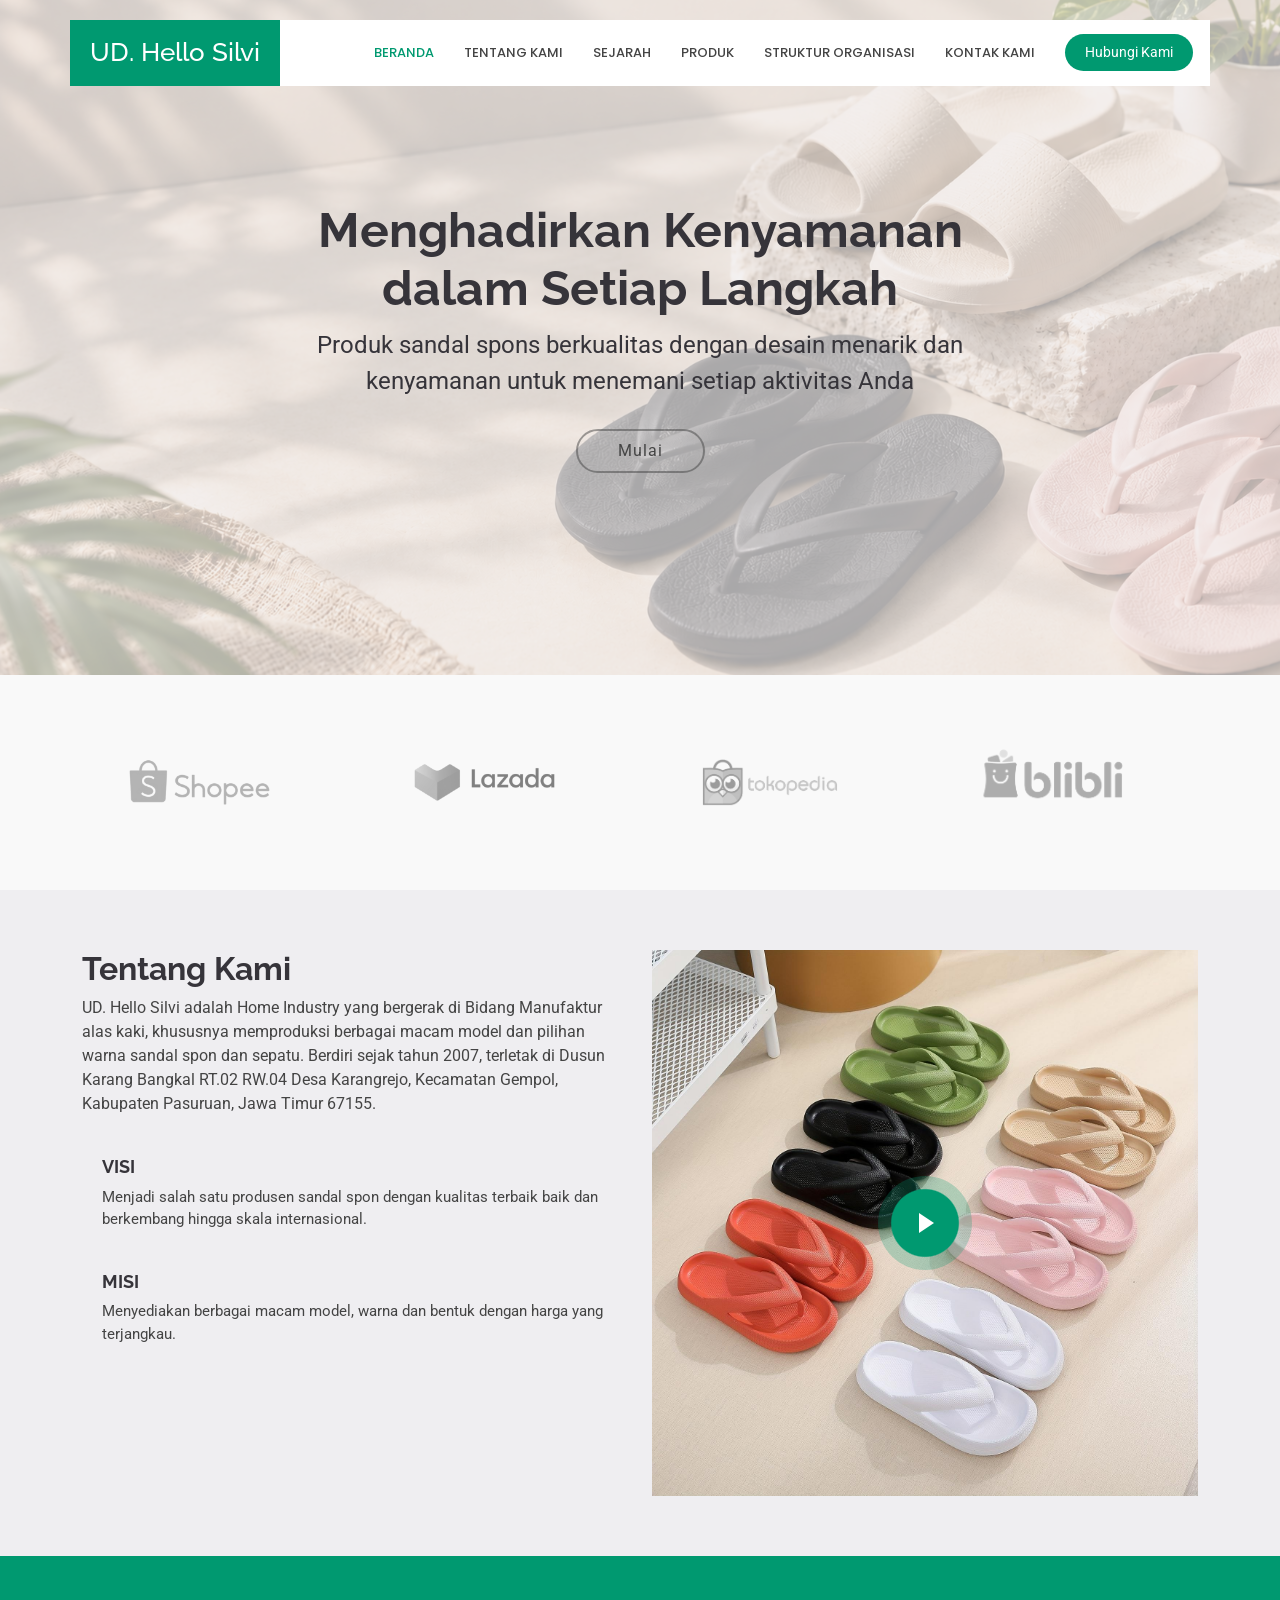
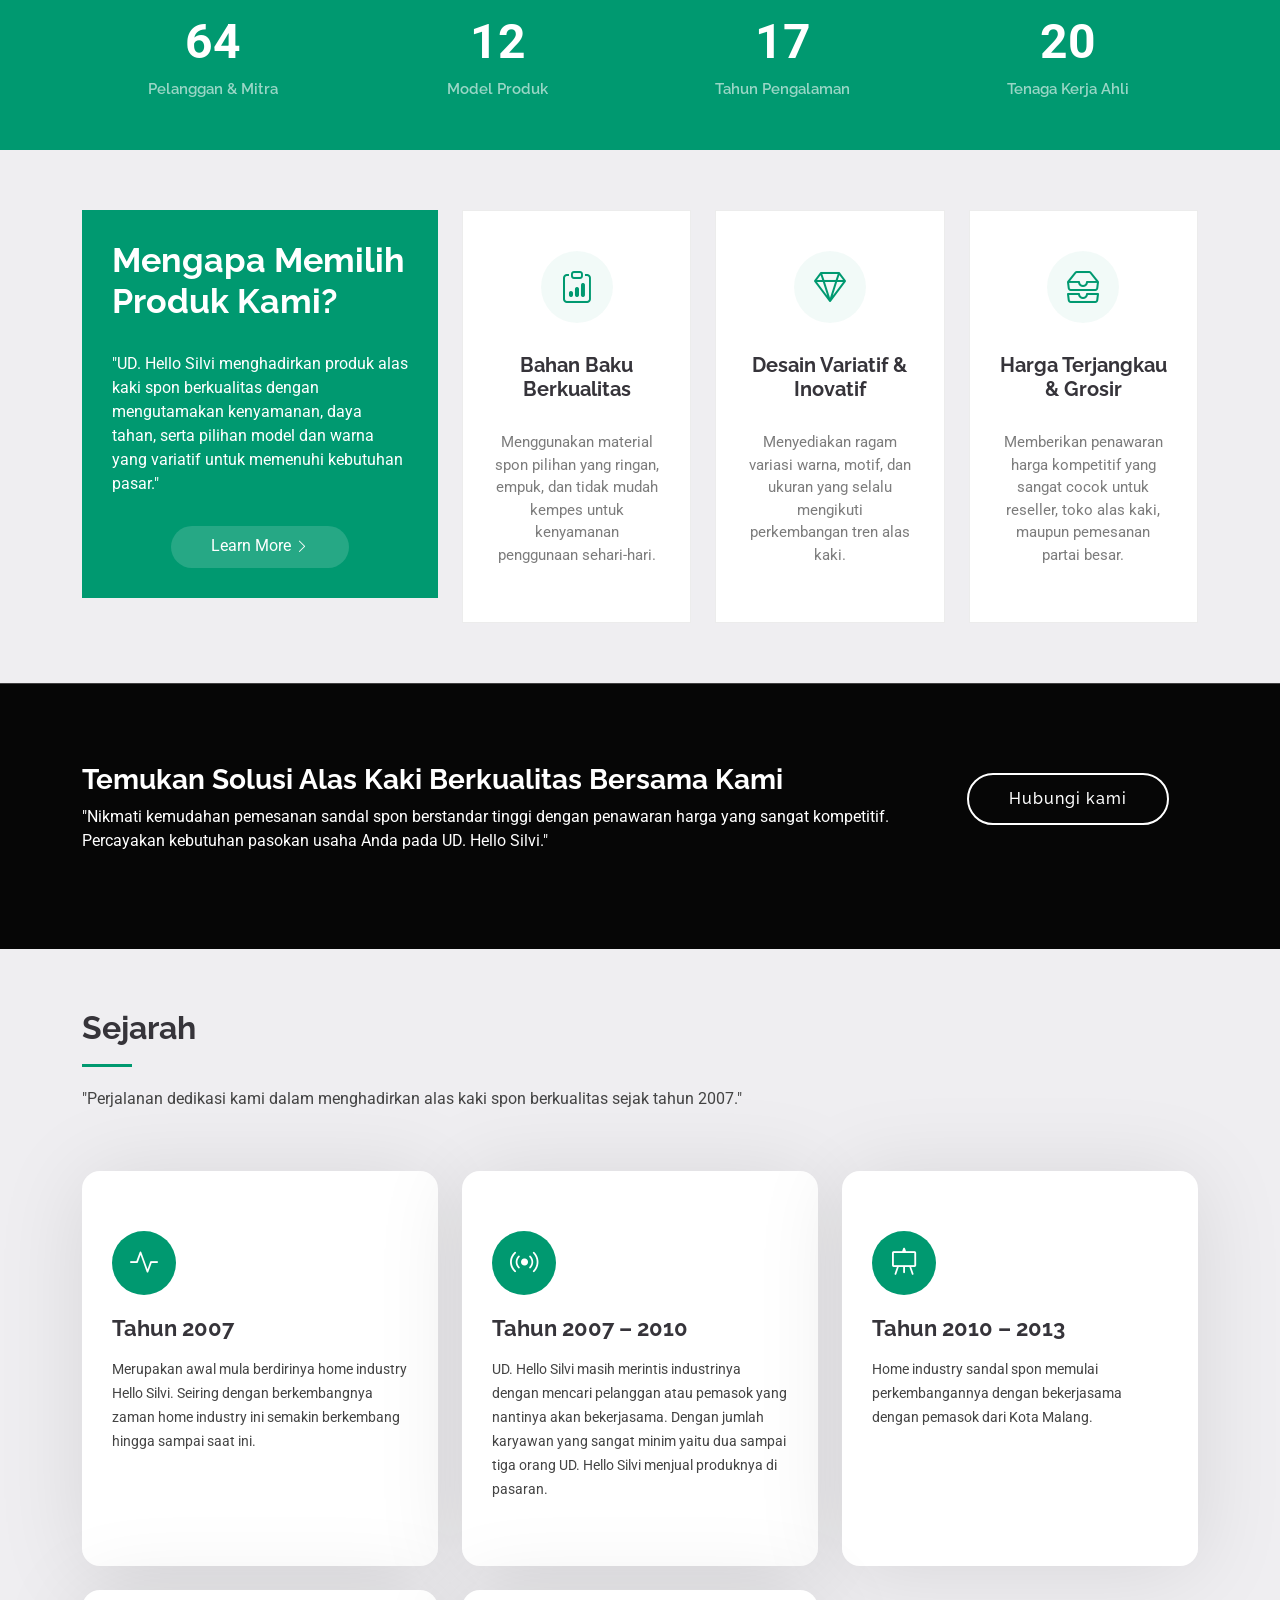
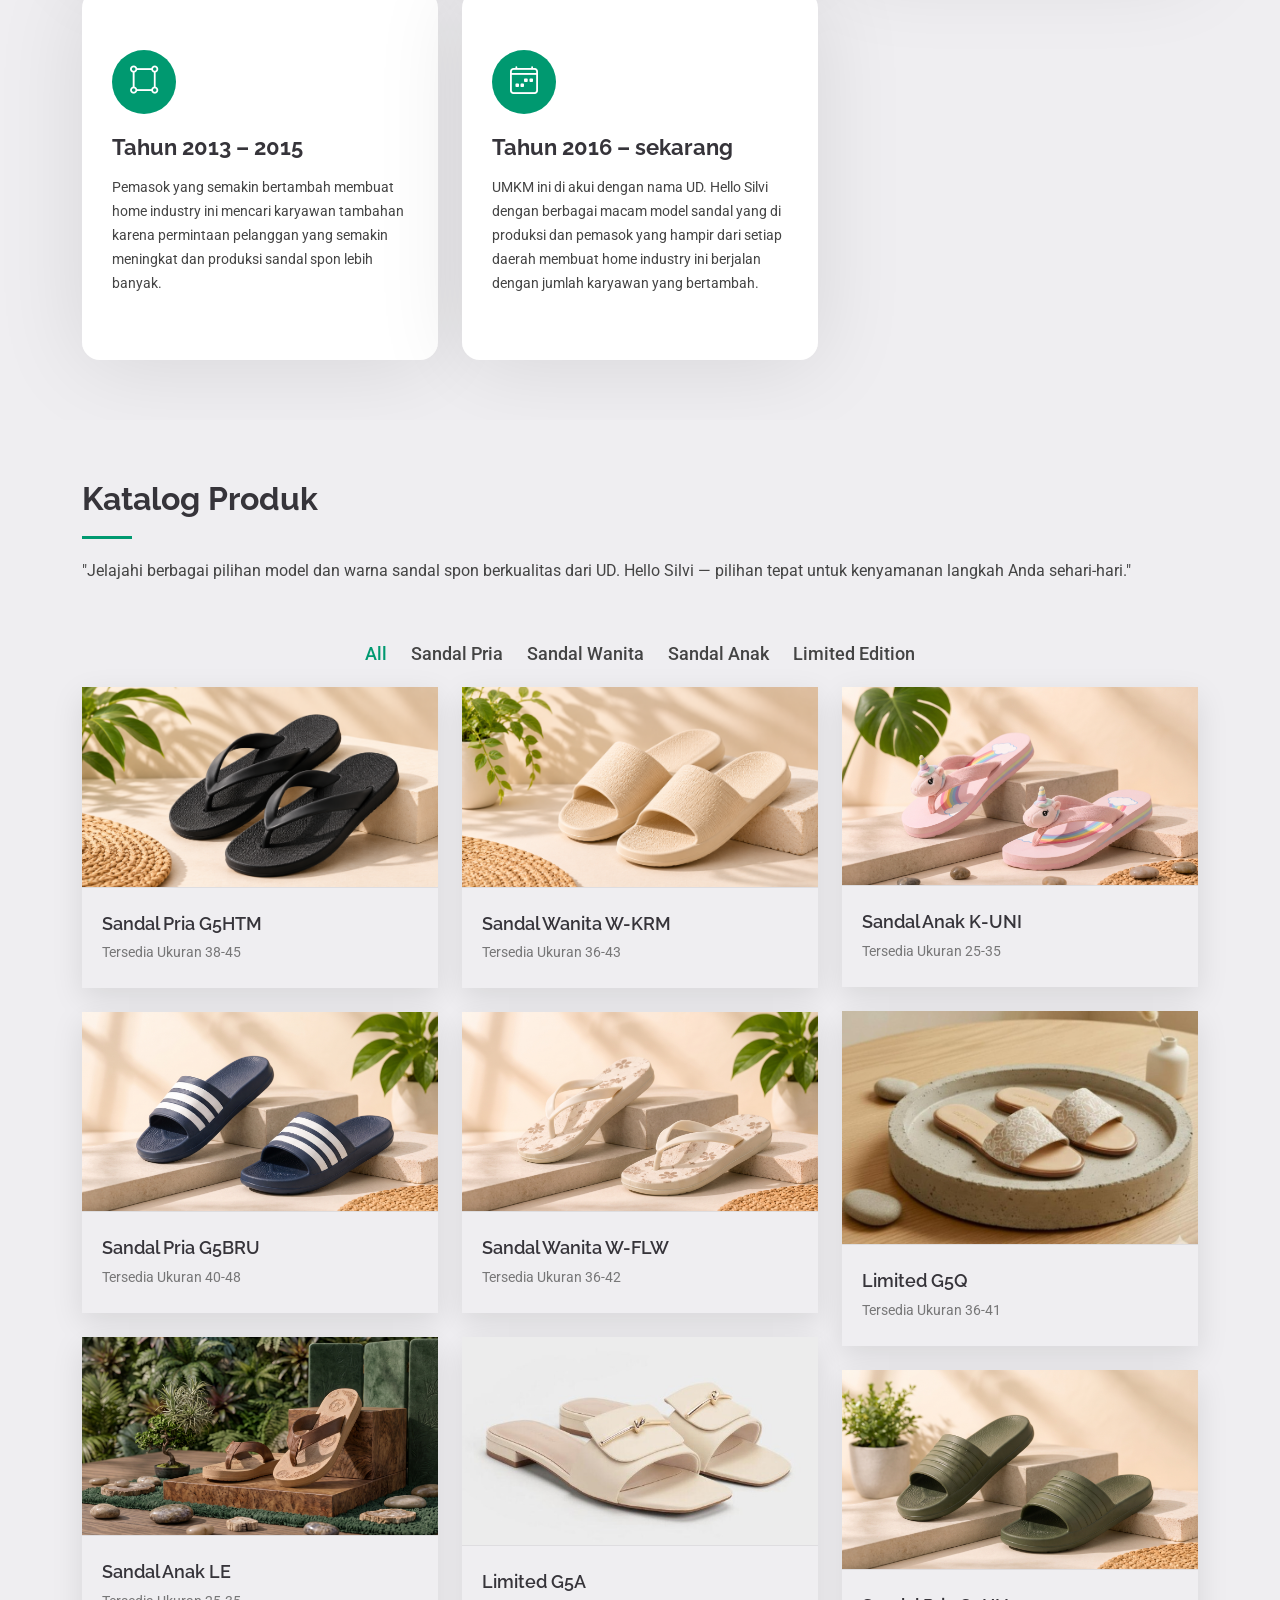
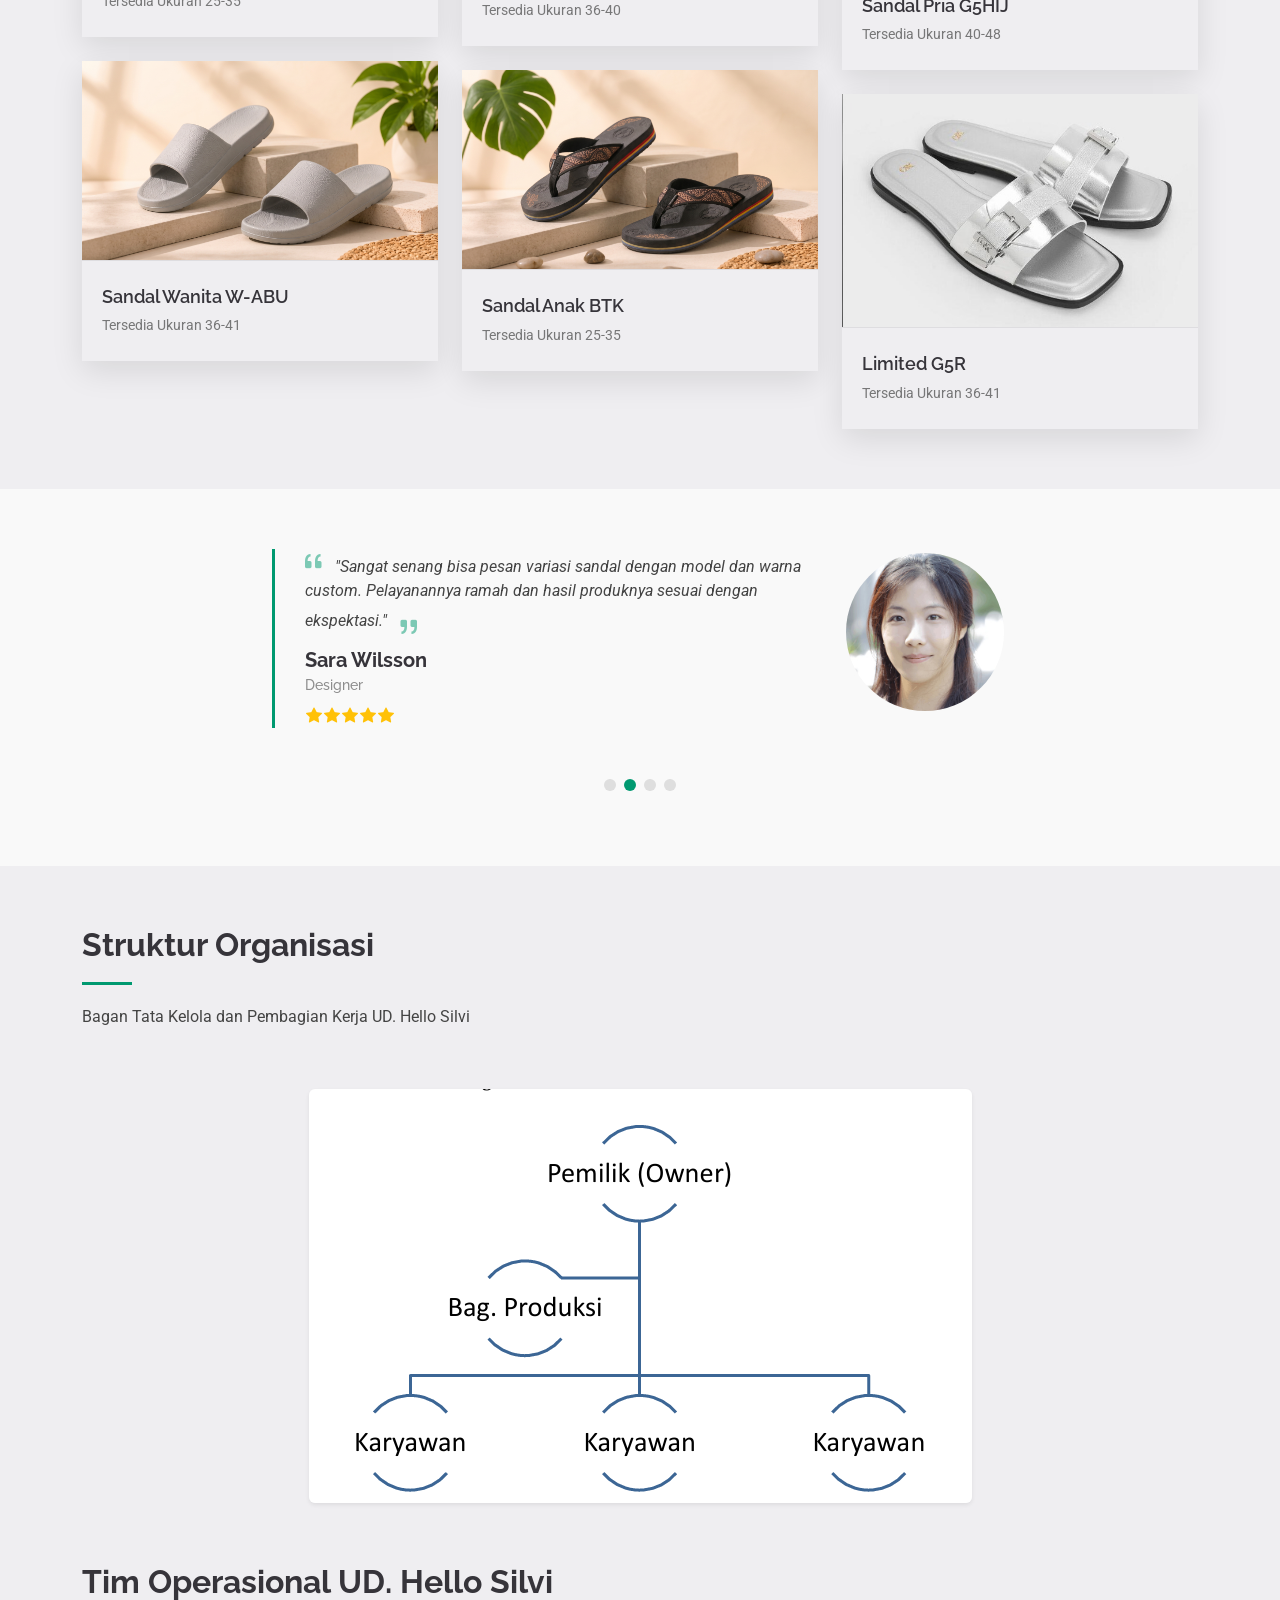
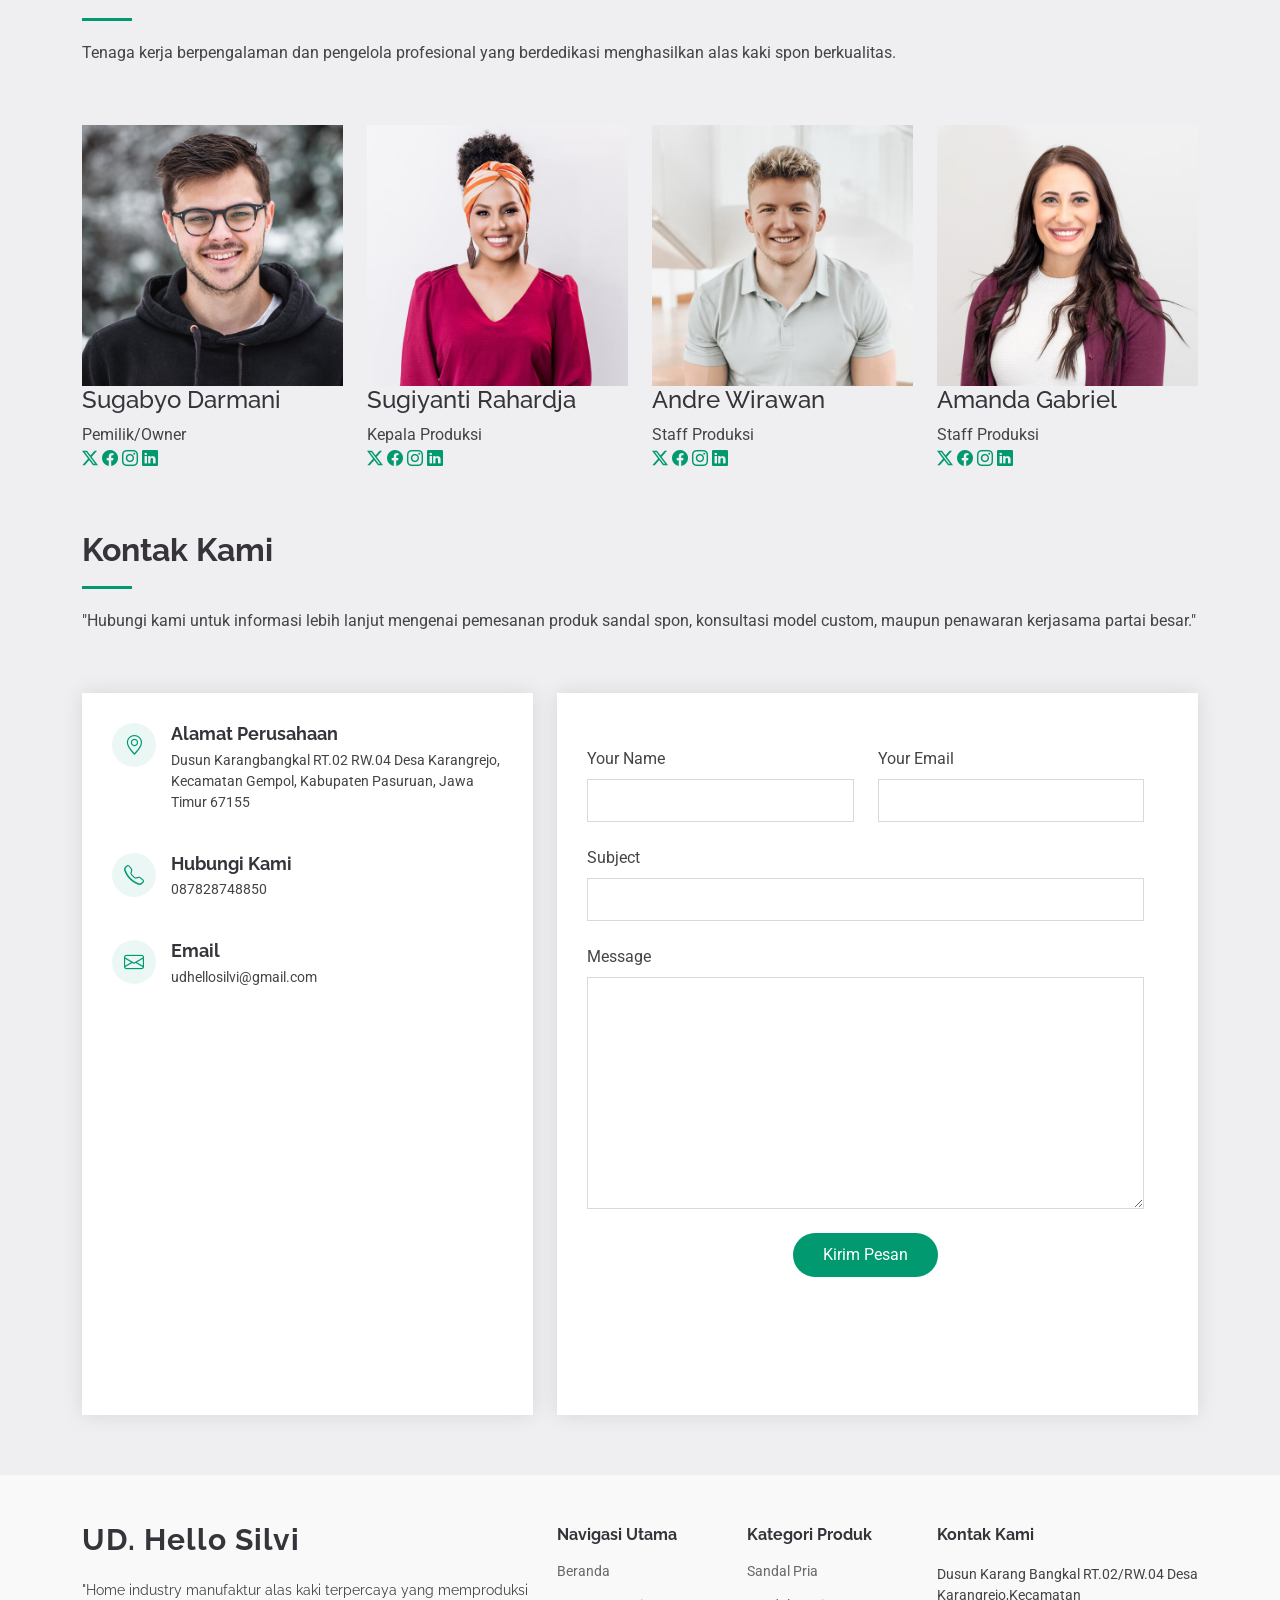
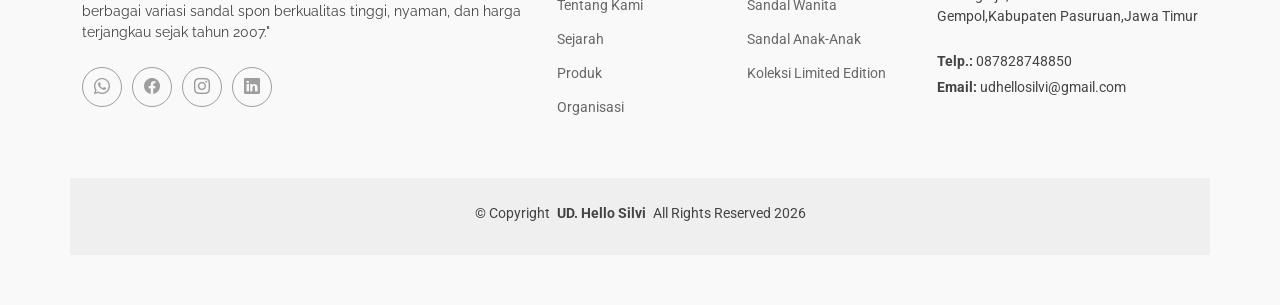
==== commit c7a41830: "try 1" ====
--- a/index.html
+++ b/index.html
@@ -4,7 +4,7 @@
 <head>
   <meta charset="utf-8">
   <meta content="width=device-width, initial-scale=1.0" name="viewport">
-  <title>Index - Bethany Bootstrap Template</title>
+  <title>UD. HELLO SILVI</title>
   <meta name="description" content="">
   <meta name="keywords" content="">
 
@@ -49,7 +49,7 @@
 
       <nav id="navmenu" class="navmenu">
         <ul>
-          <li><a href="#hero" class="active">Beranda</a></li>
+          <li><a href="#hero" class="active"> Beranda</a></li>
           <li><a href="#about">Tentang Kami</a></li>
           <li><a href="#services">Sejarah</a></li>
           <li><a href="#portfolio">Produk</a></li>
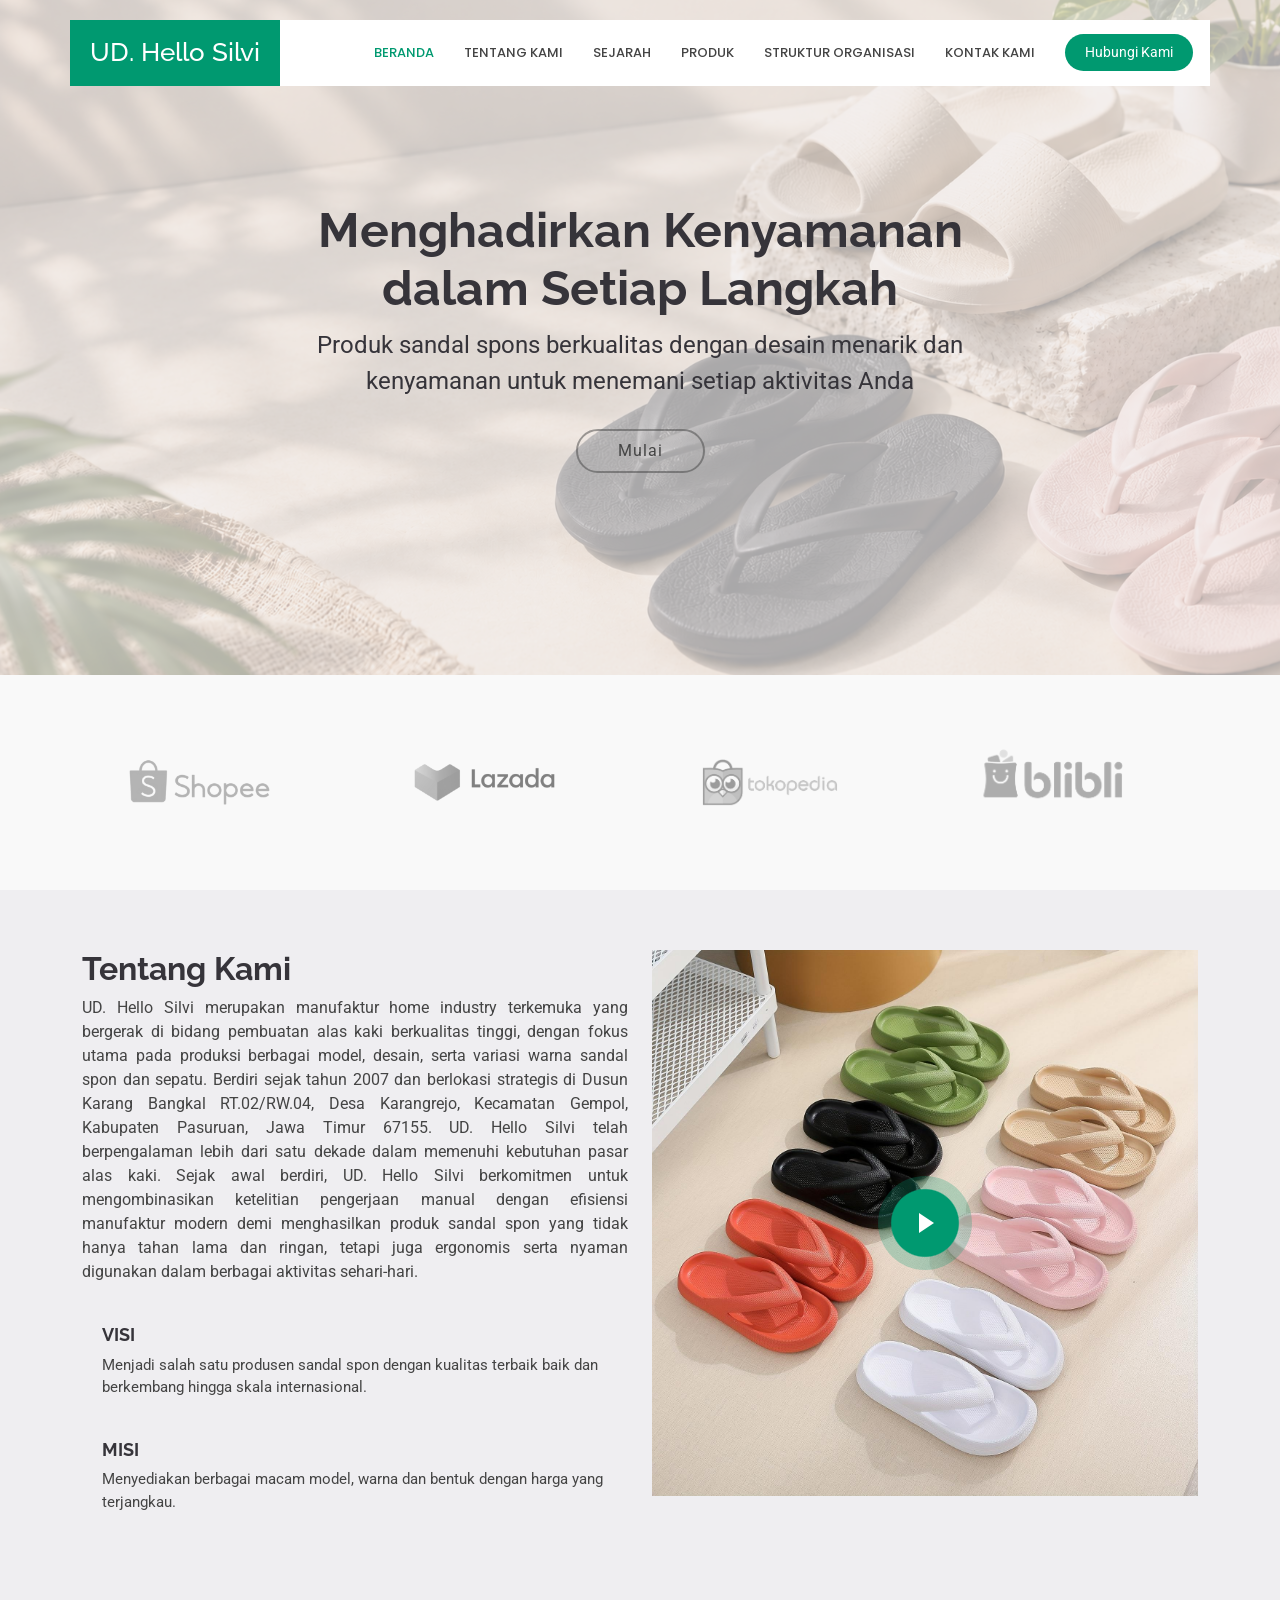
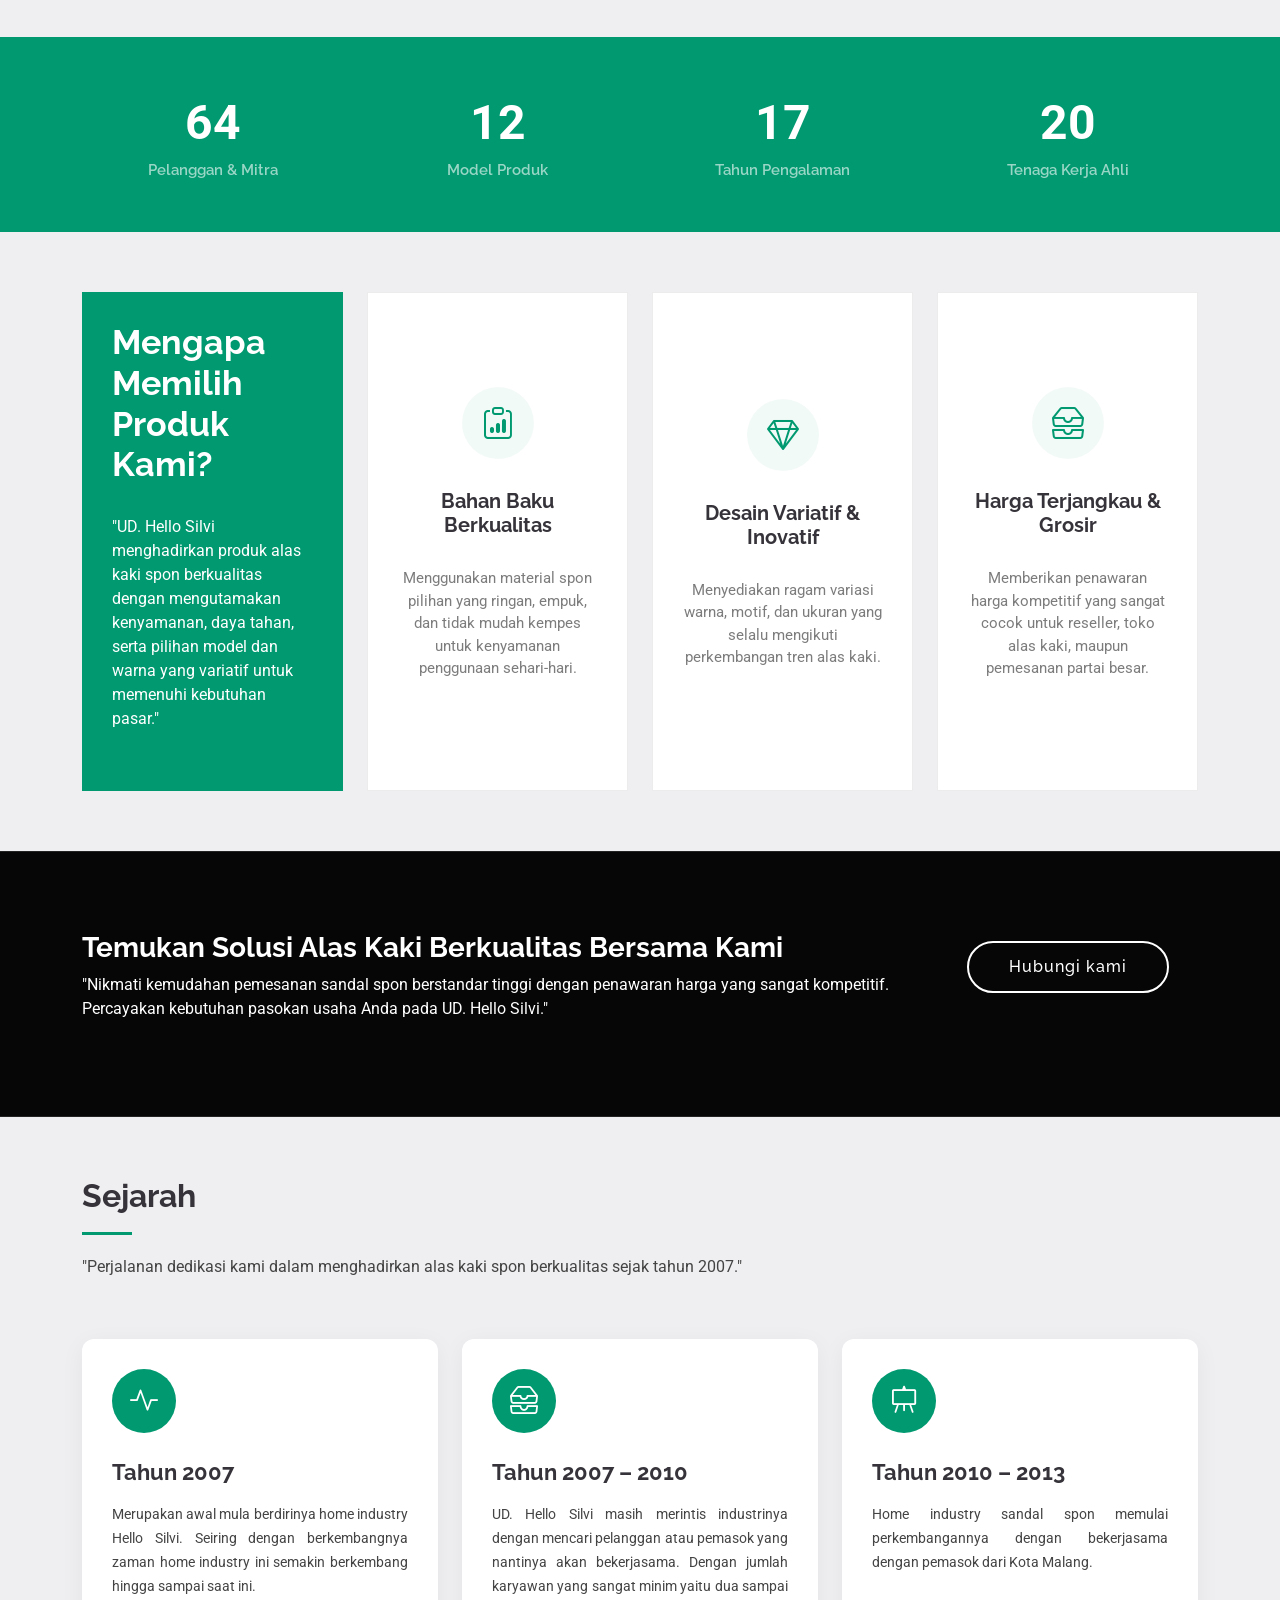
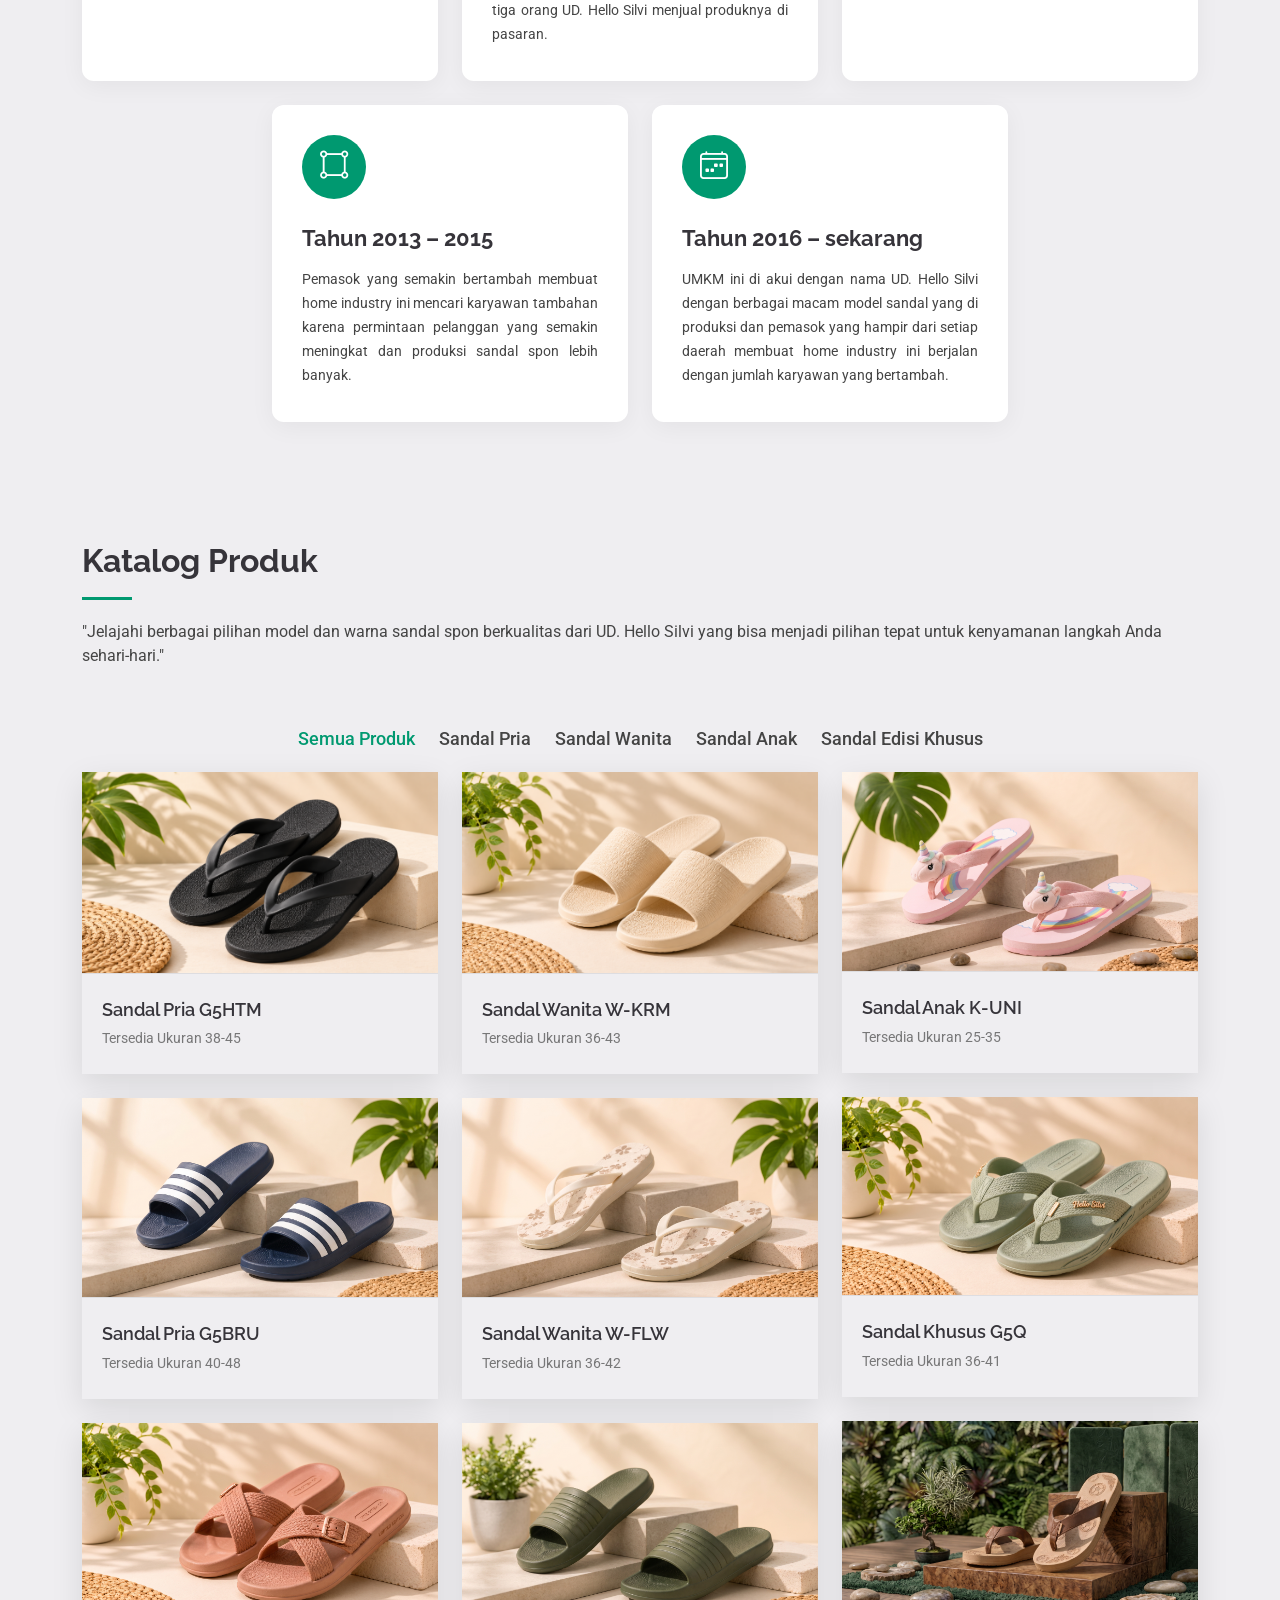
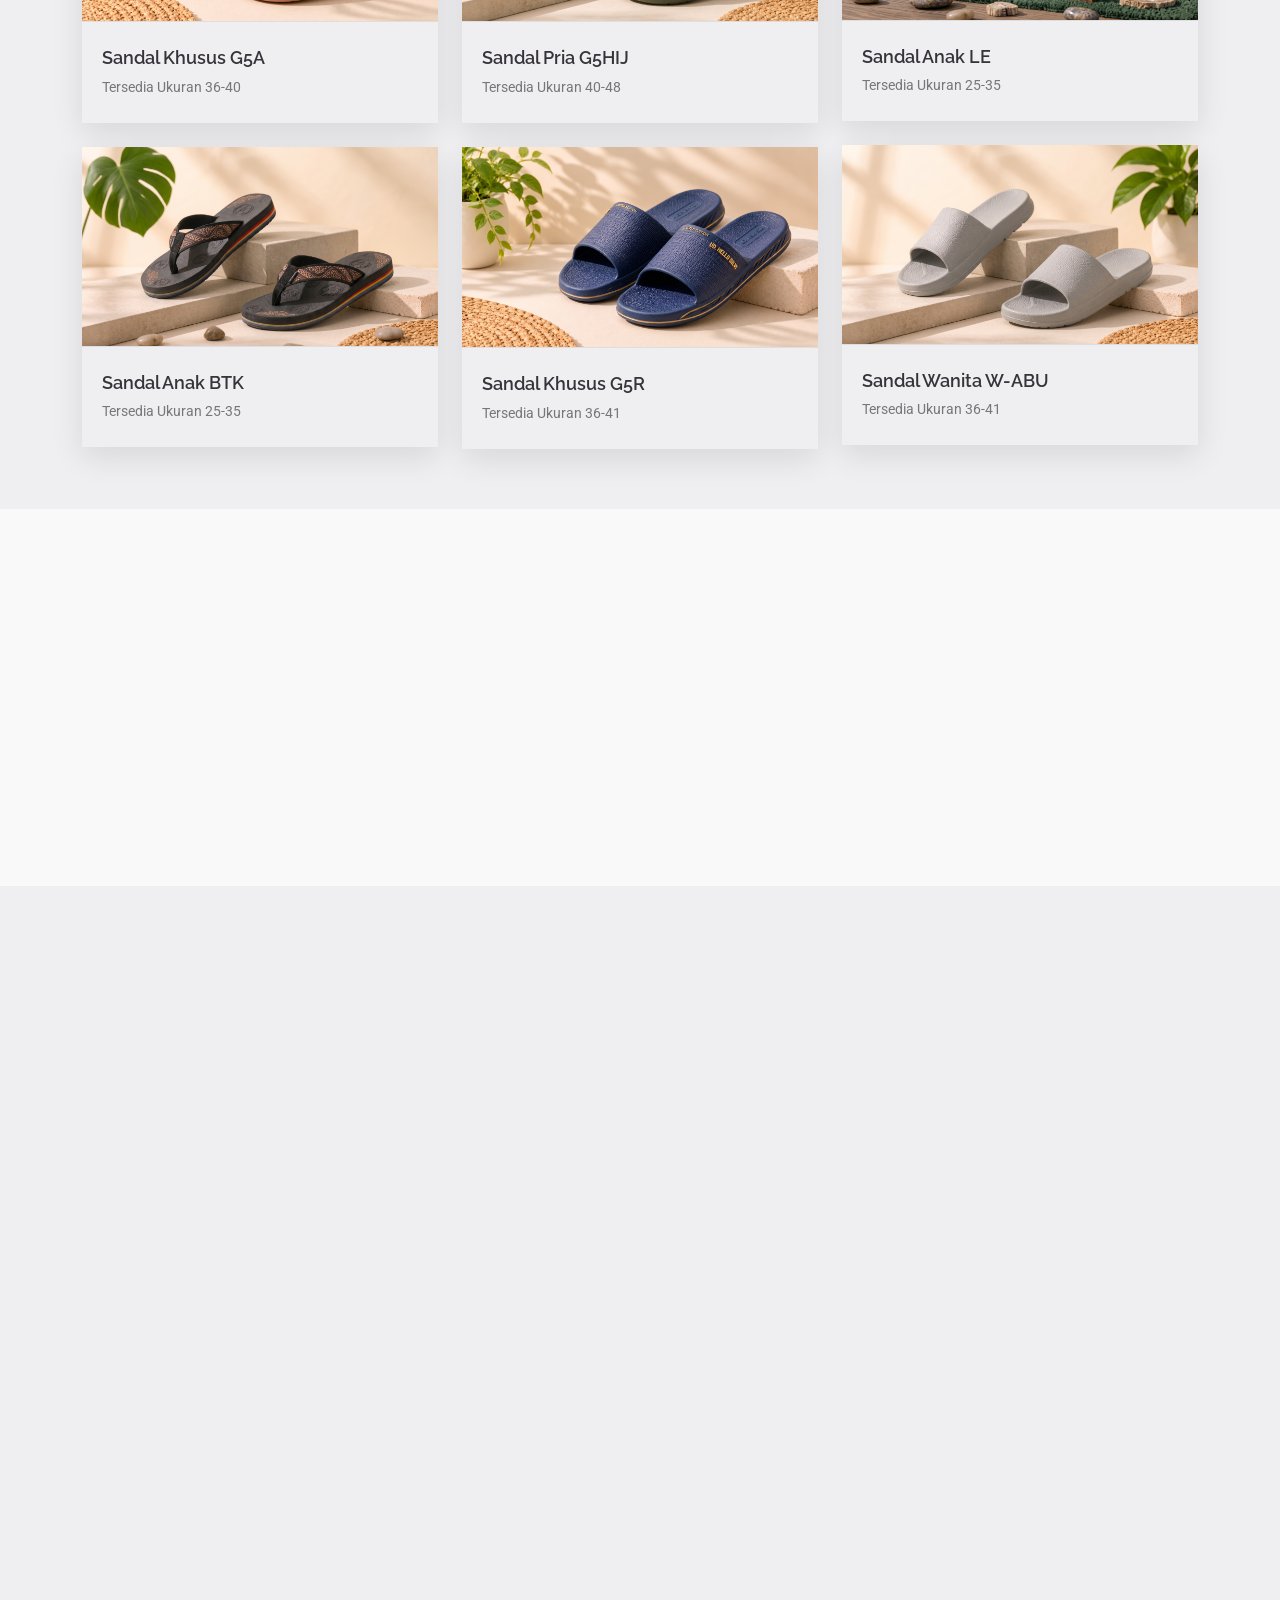
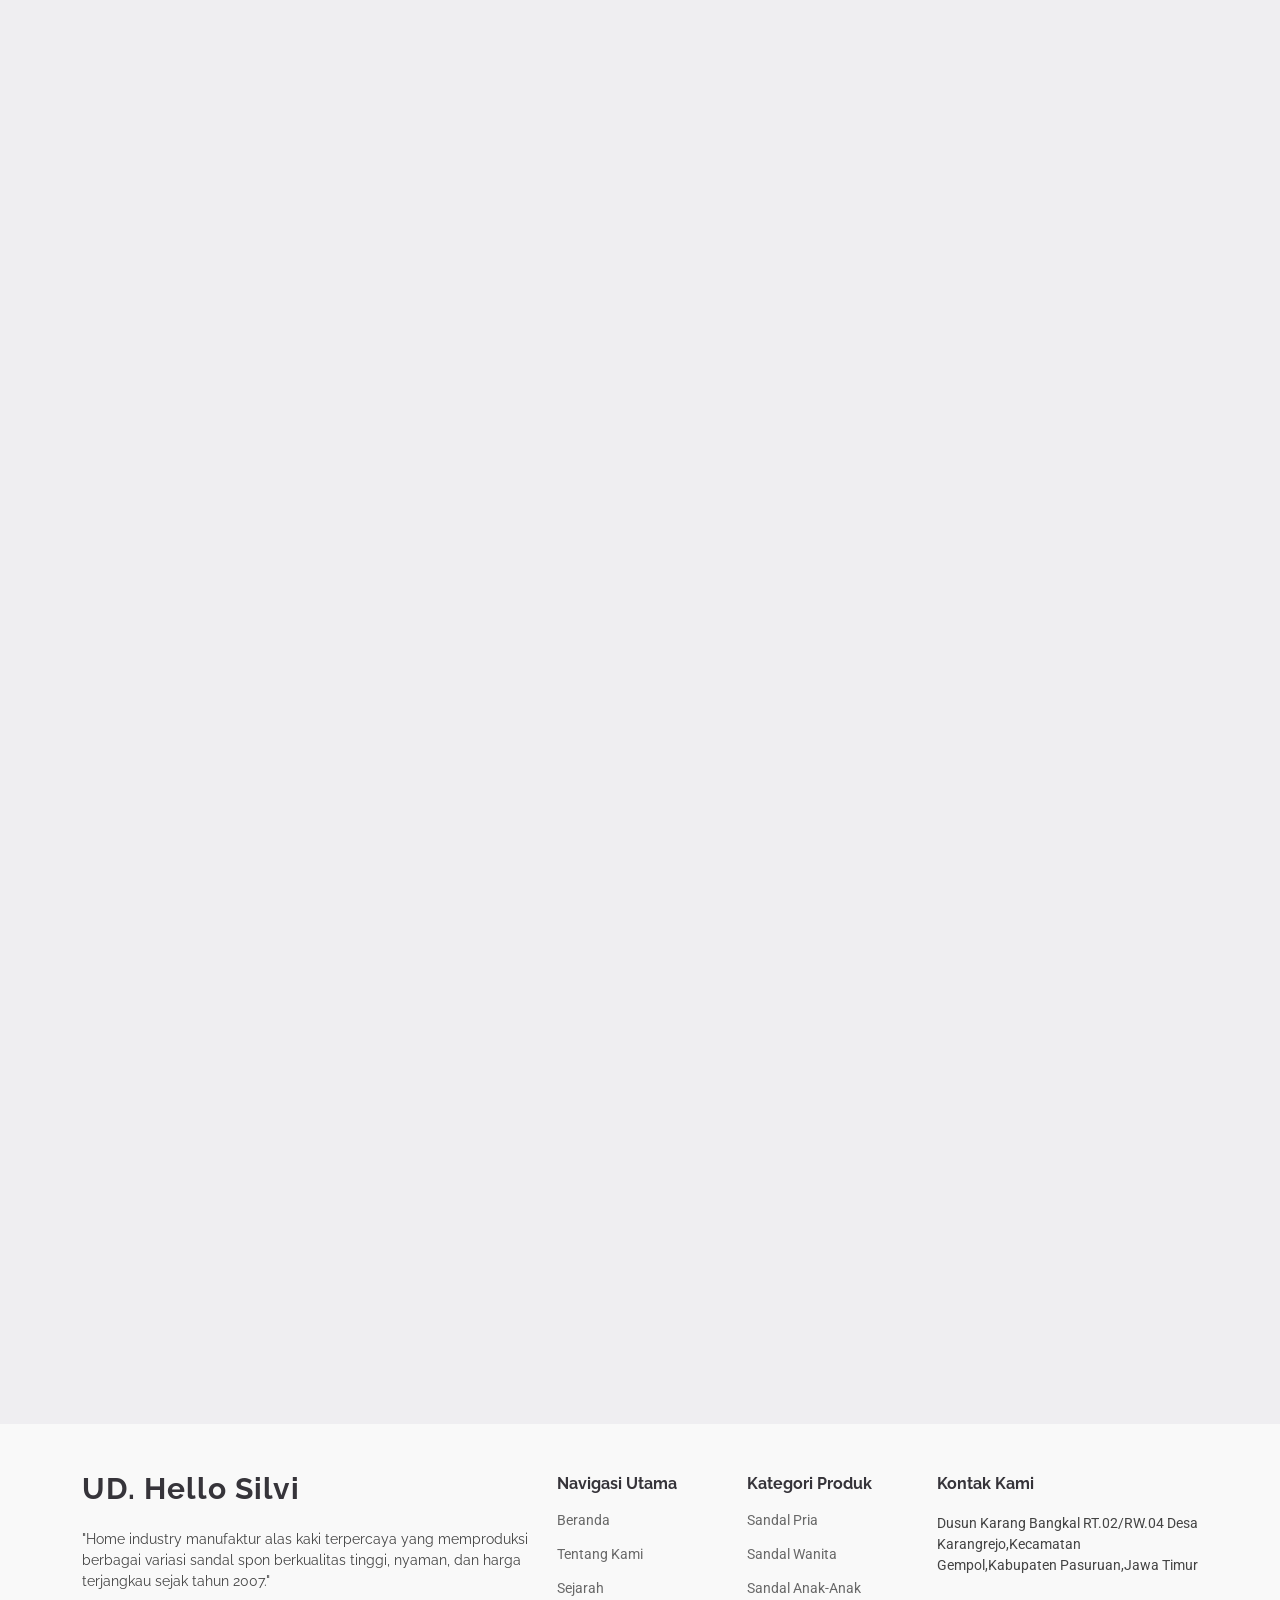
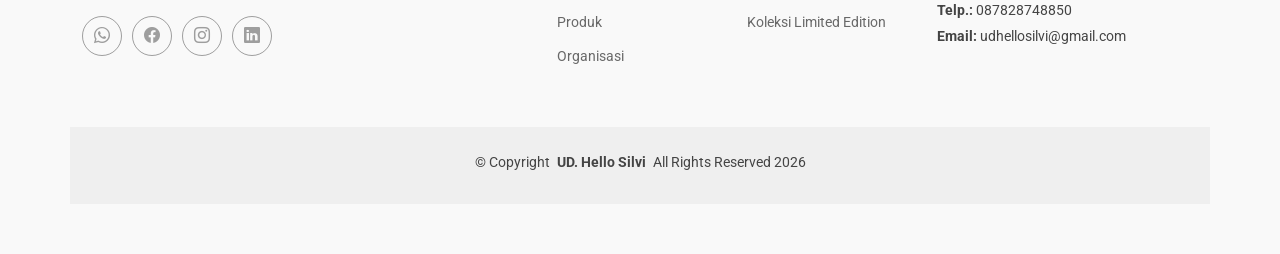
==== commit cd96fb62: "baru 1" ====
--- a/index.html
+++ b/index.html
@@ -53,7 +53,7 @@
           <li><a href="#about">Tentang Kami</a></li>
           <li><a href="#services">Sejarah</a></li>
           <li><a href="#portfolio">Produk</a></li>
-          <li><a href="#team">Struktur Organisasi</a></li>
+          <li><a href="#struktur-organisasi">STRUKTUR ORGANISASI</a></li>
           <li><a href="#contact">Kontak Kami</a></li>
         </ul>
         <i class="mobile-nav-toggle d-xl-none bi bi-list"></i>
@@ -133,9 +133,10 @@
 
           <div class="col-lg-6 content order-last  order-lg-first" data-aos="fade-up" data-aos-delay="100">
             <h3>Tentang Kami</h3>
-            <p>
-              UD. Hello Silvi adalah Home Industry yang bergerak di Bidang Manufaktur alas kaki, khususnya memproduksi berbagai macam model dan pilihan warna sandal spon dan sepatu. Berdiri sejak tahun 2007, terletak di Dusun Karang 
-Bangkal RT.02 RW.04 Desa Karangrejo, Kecamatan Gempol, Kabupaten Pasuruan, Jawa Timur 67155.
+            <p style="text-align: justify;">
+              UD. Hello Silvi merupakan manufaktur home industry terkemuka yang bergerak di bidang pembuatan alas kaki berkualitas tinggi, dengan fokus utama pada produksi berbagai model, desain, serta variasi warna sandal spon dan sepatu. Berdiri sejak tahun 2007 dan berlokasi strategis di Dusun Karang Bangkal RT.02/RW.04, Desa Karangrejo, Kecamatan Gempol, Kabupaten Pasuruan, Jawa Timur 67155. 
+              UD. Hello Silvi telah berpengalaman lebih dari satu dekade dalam memenuhi kebutuhan pasar alas kaki.
+              Sejak awal berdiri, UD. Hello Silvi berkomitmen untuk mengombinasikan ketelitian pengerjaan manual dengan efisiensi manufaktur modern demi menghasilkan produk sandal spon yang tidak hanya tahan lama dan ringan, tetapi juga ergonomis serta nyaman digunakan dalam berbagai aktivitas sehari-hari.
             <ul>
               <li>
                 <i class="bi"></i>
@@ -213,49 +214,49 @@
 
       <div class="container">
 
-        <div class="row gy-4">
-
-          <div class="col-lg-4" data-aos="fade-up" data-aos-delay="100">
-            <div class="why-box">
-              <h3>Mengapa Memilih Produk Kami?</h3>
-              <p>
-                "UD. Hello Silvi menghadirkan produk alas kaki spon berkualitas dengan mengutamakan kenyamanan, daya tahan, serta pilihan model dan warna yang variatif untuk memenuhi kebutuhan pasar."
-              </p>
-              <div class="text-center">
-                <a href="#" class="more-btn"><span>Learn More</span> <i class="bi bi-chevron-right"></i></a>
-              </div>
-            </div>
-          </div><!-- End Why Box -->
-
-          <div class="col-lg-8 d-flex align-items-stretch">
-            <div class="row gy-4" data-aos="fade-up" data-aos-delay="200">
-
-              <div class="col-xl-4">
-                <div class="icon-box d-flex flex-column justify-content-center align-items-center">
-                  <i class="bi bi-clipboard-data"></i>
-                  <h4>Bahan Baku Berkualitas</h4>
-                  <p>Menggunakan material spon pilihan yang ringan, empuk, dan tidak mudah kempes untuk kenyamanan penggunaan sehari-hari.</p>
-                </div>
-              </div><!-- End Icon Box -->
-
-              <div class="col-xl-4" data-aos="fade-up" data-aos-delay="300">
-                <div class="icon-box d-flex flex-column justify-content-center align-items-center">
-                  <i class="bi bi-gem"></i>
-                  <h4>Desain Variatif & Inovatif</h4>
-                  <p>Menyediakan ragam variasi warna, motif, dan ukuran yang selalu mengikuti perkembangan tren alas kaki.</p>
-                </div>
-              </div><!-- End Icon Box -->
-
-              <div class="col-xl-4" data-aos="fade-up" data-aos-delay="400">
-                <div class="icon-box d-flex flex-column justify-content-center align-items-center">
-                  <i class="bi bi-inboxes"></i>
-                  <h4>Harga Terjangkau & Grosir</h4>
-                  <p>Memberikan penawaran harga kompetitif yang sangat cocok untuk reseller, toko alas kaki, maupun pemesanan partai besar.</p>
-                </div>
-              </div><!-- End Icon Box -->
-
-            </div>
-          </div>
+  <div class="row gy-4 align-items-stretch">
+
+    <!-- Kotak 1 (Hijau - Mengapa Memilih Produk Kami) -->
+    <div class="col-lg-3 d-flex align-items-stretch" data-aos="fade-up" data-aos-delay="100">
+      <div class="why-box w-100 h-100 d-flex flex-column justify-content-center">
+        <h3>Mengapa Memilih Produk Kami?</h3>
+        <p style="text-center;">
+          "UD. Hello Silvi menghadirkan produk alas kaki spon berkualitas dengan mengutamakan kenyamanan, daya tahan, serta pilihan model dan warna yang variatif untuk memenuhi kebutuhan pasar."
+        </p>
+        <div class="text-align: center;"></div>
+      </div>
+    </div><!-- End Why Box -->
+
+    <!-- Kotak 2 (Putih - Bahan Baku Berkualitas) -->
+    <div class="col-lg-3 d-flex align-items-stretch" data-aos="fade-up" data-aos-delay="200">
+      <div class="icon-box d-flex flex-column justify-content-center align-items-center w-100 h-100">
+        <i class="bi bi-clipboard-data"></i>
+        <h4>Bahan Baku Berkualitas</h4>
+        <p style="text-align: center;">Menggunakan material spon pilihan yang ringan, empuk, dan tidak mudah kempes untuk kenyamanan penggunaan sehari-hari.</p>
+      </div>
+    </div><!-- End Icon Box -->
+
+    <!-- Kotak 3 (Putih - Desain Variatif & Inovatif) -->
+    <div class="col-lg-3 d-flex align-items-stretch" data-aos="fade-up" data-aos-delay="300">
+      <div class="icon-box d-flex flex-column justify-content-center align-items-center w-100 h-100">
+        <i class="bi bi-gem"></i>
+        <h4>Desain Variatif & Inovatif</h4>
+        <p style="text-align: center;">Menyediakan ragam variasi warna, motif, dan ukuran yang selalu mengikuti perkembangan tren alas kaki.</p>
+      </div>
+    </div><!-- End Icon Box -->
+
+    <!-- Kotak 4 (Putih - Harga Terjangkau & Grosir) -->
+    <div class="col-lg-3 d-flex align-items-stretch" data-aos="fade-up" data-aos-delay="400">
+      <div class="icon-box d-flex flex-column justify-content-center align-items-center w-100 h-100">
+        <i class="bi bi-inboxes"></i>
+        <h4>Harga Terjangkau & Grosir</h4>
+        <p style="text-align: center;">Memberikan penawaran harga kompetitif yang sangat cocok untuk reseller, toko alas kaki, maupun pemesanan partai besar.</p>
+      </div>
+    </div><!-- End Icon Box -->
+
+  </div>
+
+</div>
 
         </div>
 
@@ -293,74 +294,76 @@
         <p>"Perjalanan dedikasi kami dalam menghadirkan alas kaki spon berkualitas sejak tahun 2007."</p>
       </div><!-- End Section Title -->
 
-      <div class="container">
-
-        <div class="row gy-4">
-
-          <div class="col-lg-4 col-md-6" data-aos="fade-up" data-aos-delay="100">
-            <div class="service-item  position-relative">
-              <div class="icon">
-                <i class="bi bi-activity"></i>
-              </div>
-              <a href="service-details.html" class="stretched-link">
-                <h3>Tahun 2007</h3>
-              </a>
-              <p>Merupakan awal mula berdirinya home industry Hello Silvi. Seiring dengan berkembangnya zaman home industry ini semakin berkembang hingga sampai saat ini.</p>
-            </div>
-          </div><!-- End Service Item -->
-
-          <div class="col-lg-4 col-md-6" data-aos="fade-up" data-aos-delay="200">
-            <div class="service-item position-relative">
-              <div class="icon">
-                <i class="bi-broadcast"></i>
-              </div>
-              <a href="service-details.html" class="stretched-link">
-                <h3>Tahun 2007 – 2010</h3>
-              </a>
-              <p> UD. Hello Silvi masih merintis industrinya dengan mencari pelanggan atau pemasok yang nantinya akan bekerjasama. Dengan jumlah karyawan yang sangat minim yaitu dua sampai tiga orang UD. Hello Silvi menjual produknya di pasaran. </p>
-            </div>
-          </div><!-- End Service Item -->
-
-          <div class="col-lg-4 col-md-6" data-aos="fade-up" data-aos-delay="300">
-            <div class="service-item position-relative">
-              <div class="icon">
-                <i class="bi bi-easel"></i>
-              </div>
-              <a href="service-details.html" class="stretched-link">
-                <h3>Tahun 2010 – 2013</h3>
-              </a>
-              <p>Home industry sandal spon memulai perkembangannya dengan bekerjasama dengan pemasok dari Kota Malang.</p>
-            </div>
-          </div><!-- End Service Item -->
-
-          <div class="col-lg-4 col-md-6" data-aos="fade-up" data-aos-delay="400">
-            <div class="service-item position-relative">
-              <div class="icon">
-                <i class="bi bi-bounding-box-circles"></i>
-              </div>
-              <a href="service-details.html" class="stretched-link">
-                <h3>Tahun 2013 – 2015</h3>
-              </a>
-              <p>Pemasok yang semakin bertambah membuat home industry ini mencari karyawan tambahan karena permintaan pelanggan yang semakin meningkat dan produksi sandal spon lebih banyak.</p>
-              <a href="service-details.html" class="stretched-link"></a>
-            </div>
-          </div><!-- End Service Item -->
-
-          <div class="col-lg-4 col-md-6" data-aos="fade-up" data-aos-delay="500">
-            <div class="service-item position-relative">
-              <div class="icon">
-                <i class="bi bi-calendar4-week"></i>
-              </div>
-              <a href="service-details.html" class="stretched-link">
-                <h3>Tahun 2016 – sekarang</h3>
-              </a>
-              <p>UMKM ini di akui dengan nama UD. Hello Silvi dengan berbagai macam model sandal yang di produksi dan pemasok yang hampir dari setiap daerah membuat home industry ini berjalan dengan jumlah karyawan yang bertambah.</p>
-              <a href="service-details.html" class="stretched-link"></a>
-            </div>
-          </div><!-- End Service Item -->
-
-        </div>
-
+     <div class="container">
+
+  <!-- Penambahan justify-content-center membuat 2 kotak di baris bawah otomatis ke tengah -->
+  <div class="row gy-4 align-items-stretch justify-content-center">
+
+    <!-- Item 1: 2007 -->
+    <div class="col-lg-4 col-md-6 d-flex align-items-stretch" data-aos="fade-up" data-aos-delay="100">
+      <div class="service-item position-relative w-100 d-flex flex-column" style="background: #fff; padding: 30px; border-radius: 12px; box-shadow: 0 5px 25px rgba(0,0,0,0.05);">
+        <div class="icon mb-3">
+          <i class="bi bi-activity"></i>
+        </div>
+        <h3 class="mb-3" style="font-weight: 700;">Tahun 2007</h3>
+        <p style="text-align: justify; margin-bottom: 0;">
+          Merupakan awal mula berdirinya home industry Hello Silvi. Seiring dengan berkembangnya zaman home industry ini semakin berkembang hingga sampai saat ini.
+        </p>
+      </div>
+    </div><!-- End Service Item -->
+
+    <!-- Item 2: 2007 – 2010 -->
+    <div class="col-lg-4 col-md-6 d-flex align-items-stretch" data-aos="fade-up" data-aos-delay="200">
+      <div class="service-item position-relative w-100 d-flex flex-column" style="background: #fff; padding: 30px; border-radius: 12px; box-shadow: 0 5px 25px rgba(0,0,0,0.05);">
+        <div class="icon mb-3">
+          <i class="bi bi-inboxes"></i>
+        </div>
+        <h3 class="mb-3" style="font-weight: 700;">Tahun 2007 – 2010</h3>
+        <p style="text-align: justify; margin-bottom: 0;">
+          UD. Hello Silvi masih merintis industrinya dengan mencari pelanggan atau pemasok yang nantinya akan bekerjasama. Dengan jumlah karyawan yang sangat minim yaitu dua sampai tiga orang UD. Hello Silvi menjual produknya di pasaran.
+        </p>
+      </div>
+    </div><!-- End Service Item -->
+
+    <!-- Item 3: 2010 – 2013 -->
+    <div class="col-lg-4 col-md-6 d-flex align-items-stretch" data-aos="fade-up" data-aos-delay="300">
+      <div class="service-item position-relative w-100 d-flex flex-column" style="background: #fff; padding: 30px; border-radius: 12px; box-shadow: 0 5px 25px rgba(0,0,0,0.05);">
+        <div class="icon mb-3">
+          <i class="bi bi-easel"></i>
+        </div>
+        <h3 class="mb-3" style="font-weight: 700;">Tahun 2010 – 2013</h3>
+        <p style="text-align: justify; margin-bottom: 0;">
+          Home industry sandal spon memulai perkembangannya dengan bekerjasama dengan pemasok dari Kota Malang.
+        </p>
+      </div>
+    </div><!-- End Service Item -->
+
+    <!-- Item 4: 2013 – 2015 (Pindah ke Tengah Baris Kedua) -->
+    <div class="col-lg-4 col-md-6 d-flex align-items-stretch" data-aos="fade-up" data-aos-delay="400">
+      <div class="service-item position-relative w-100 d-flex flex-column" style="background: #fff; padding: 30px; border-radius: 12px; box-shadow: 0 5px 25px rgba(0,0,0,0.05);">
+        <div class="icon mb-3">
+          <i class="bi bi-bounding-box-circles"></i>
+        </div>
+        <h3 class="mb-3" style="font-weight: 700;">Tahun 2013 – 2015</h3>
+        <p style="text-align: justify; margin-bottom: 0;">
+          Pemasok yang semakin bertambah membuat home industry ini mencari karyawan tambahan karena permintaan pelanggan yang semakin meningkat dan produksi sandal spon lebih banyak.
+        </p>
+      </div>
+    </div><!-- End Service Item -->
+
+    <!-- Item 5: 2016 – sekarang (Pindah ke Tengah Baris Kedua) -->
+    <div class="col-lg-4 col-md-6 d-flex align-items-stretch" data-aos="fade-up" data-aos-delay="500">
+      <div class="service-item position-relative w-100 d-flex flex-column" style="background: #fff; padding: 30px; border-radius: 12px; box-shadow: 0 5px 25px rgba(0,0,0,0.05);">
+        <div class="icon mb-3">
+          <i class="bi bi-calendar4-week"></i>
+        </div>
+        <h3 class="mb-3" style="font-weight: 700;">Tahun 2016 – sekarang</h3>
+        <p style="text-align: justify; margin-bottom: 0;">
+          UMKM ini di akui dengan nama UD. Hello Silvi dengan berbagai macam model sandal yang di produksi dan pemasok yang hampir dari setiap daerah membuat home industry ini berjalan dengan jumlah karyawan yang bertambah.
+        </p>
+      </div>
+    </div><!-- End Service Item -->
+        </div>
       </div>
 
     </section><!-- /Services Section -->
@@ -371,7 +374,7 @@
       <!-- Section Title -->
       <div class="container section-title" data-aos="fade-up">
         <h2>Katalog Produk</h2>
-        <p>"Jelajahi berbagai pilihan model dan warna sandal spon berkualitas dari UD. Hello Silvi — pilihan tepat untuk kenyamanan langkah Anda sehari-hari."</p>
+        <p>"Jelajahi berbagai pilihan model dan warna sandal spon berkualitas dari UD. Hello Silvi yang bisa menjadi pilihan tepat untuk kenyamanan langkah Anda sehari-hari."</p>
       </div><!-- End Section Title -->
 
       <div class="container">
@@ -379,11 +382,11 @@
         <div class="isotope-layout" data-default-filter="*" data-layout="masonry" data-sort="original-order">
 
           <ul class="portfolio-filters isotope-filters" data-aos="fade-up" data-aos-delay="100">
-            <li data-filter="*" class="filter-active">All</li>
+            <li data-filter="*" class="filter-active">Semua Produk</li>
             <li data-filter=".filter-app">Sandal Pria</li>
             <li data-filter=".filter-product">Sandal Wanita</li>
             <li data-filter=".filter-branding">Sandal Anak</li>
-            <li data-filter=".filter-books">Limited Edition</li>
+            <li data-filter=".filter-books">Sandal Edisi Khusus</li>
           </ul><!-- End Portfolio Filters -->
 
           <div class="row gy-4 isotope-container" data-aos="fade-up" data-aos-delay="200">
@@ -420,9 +423,9 @@
 
             <div class="col-lg-4 col-md-6 portfolio-item isotope-item filter-books">
               <div class="portfolio-content h-100">
-                <a href="assets/img/portfolio/limited-1.jpg" data-gallery="portfolio-gallery-app" class="glightbox"><img src="assets/img/portfolio/limited-1.jpg" class="img-fluid" alt=""></a>
-                <div class="portfolio-info">
-                  <h4><a href="portfolio-details.html" title="More Details">Limited G5Q</a></h4>
+                <a href="assets/img/portfolio/sandal terbatas-1.jpg" data-gallery="portfolio-gallery-app" class="glightbox"><img src="assets/img/portfolio/sandal terbatas-1.jpg" class="img-fluid" alt=""></a>
+                <div class="portfolio-info">
+                  <h4><a href="portfolio-details.html" title="More Details">Sandal Khusus G5Q</a></h4>
                   <p>Tersedia Ukuran 36-41</p>
                 </div>
               </div>
@@ -460,9 +463,9 @@
 
             <div class="col-lg-4 col-md-6 portfolio-item isotope-item filter-books">
               <div class="portfolio-content h-100">
-                <a href="assets/img/portfolio/limited-2.jpg" data-gallery="portfolio-gallery-app" class="glightbox"><img src="assets/img/portfolio/limited-2.jpg" class="img-fluid" alt=""></a>
-                <div class="portfolio-info">
-                  <h4><a href="portfolio-details.html" title="More Details">Limited G5A</a></h4>
+                <a href="assets/img/portfolio/sandal terbatas-2.jpg" data-gallery="portfolio-gallery-app" class="glightbox"><img src="assets/img/portfolio/sandal terbatas-2.jpg" class="img-fluid" alt=""></a>
+                <div class="portfolio-info">
+                  <h4><a href="portfolio-details.html" title="More Details">Sandal Khusus G5A</a></h4>
                   <p>Tersedia Ukuran 36-40</p>
                 </div>
               </div>
@@ -500,9 +503,9 @@
 
             <div class="col-lg-4 col-md-6 portfolio-item isotope-item filter-books">
               <div class="portfolio-content h-100">
-                <a href="assets/img/portfolio/limited-3.jpg" data-gallery="portfolio-gallery-app" class="glightbox"><img src="assets/img/portfolio/limited-3.jpg" class="img-fluid" alt=""></a>
-                <div class="portfolio-info">
-                  <h4><a href="portfolio-details.html" title="More Details">Limited G5R</a></h4>
+                <a href="assets/img/portfolio/sandal terbatas-3.jpg" data-gallery="portfolio-gallery-app" class="glightbox"><img src="assets/img/portfolio/sandal terbatas-3.jpg" class="img-fluid" alt=""></a>
+                <div class="portfolio-info">
+                  <h4><a href="portfolio-details.html" title="More Details">Sandal Khusus G5R</a></h4>
                   <p>Tersedia Ukuran 36-41</p>
                 </div>
               </div>
@@ -549,15 +552,15 @@
                         <span>"Sandal spon buatan UD. Hello Silvi sangat nyaman digunakan sehari-hari. Solnya tebal namun tetap ringan dan empuk di kaki, serta kualitanya awet tidak mudah gembos. Pilihan warna dan modelnya pun beragam."</span>
                         <i class="bi bi-quote quote-icon-right"></i>
                       </p>
-                      <h3>Saul Goodman</h3>
-                      <h4>Ceo &amp; Founder</h4>
+                      <h3>Herman Baskara</h3>
+                      <h4>Pengusaha</h4>
                       <div class="stars">
                         <i class="bi bi-star-fill"></i><i class="bi bi-star-fill"></i><i class="bi bi-star-fill"></i><i class="bi bi-star-fill"></i><i class="bi bi-star-fill"></i>
                       </div>
                     </div>
                   </div>
                   <div class="col-lg-2 text-center">
-                    <img src="assets/img/testimonials/testimonials-1.jpg" class="img-fluid testimonial-img" alt="">
+                    <img src="assets/img/testimonials/pria ulasan-1.jpg" class="img-fluid testimonial-img" alt="">
                   </div>
                 </div>
               </div>
@@ -573,15 +576,15 @@
                         <span>"Sangat senang bisa pesan variasi sandal dengan model dan warna custom. Pelayanannya ramah dan hasil produknya sesuai dengan ekspektasi."</span>
                         <i class="bi bi-quote quote-icon-right"></i>
                       </p>
-                      <h3>Sara Wilsson</h3>
-                      <h4>Designer</h4>
+                      <h3>Rachmawati Dewi</h3>
+                      <h4>Perancang Busana</h4>
                       <div class="stars">
                         <i class="bi bi-star-fill"></i><i class="bi bi-star-fill"></i><i class="bi bi-star-fill"></i><i class="bi bi-star-fill"></i><i class="bi bi-star-fill"></i>
                       </div>
                     </div>
                   </div>
                   <div class="col-lg-2 text-center">
-                    <img src="assets/img/testimonials/testimonials-2.jpg" class="img-fluid testimonial-img" alt="">
+                    <img src="assets/img/testimonials/wanita ulasan-1.jpg" class="img-fluid testimonial-img" alt="">
                   </div>
                 </div>
               </div>
@@ -597,15 +600,15 @@
                         <span>"Kualitas sandal spon dari UD. Hello Silvi sangat memuaskan. Bahannya empuk, jahitannya rapi, dan pilihan modelnya selalu diminati oleh pembeli di toko kami. Pengiriman partai besar juga selalu tepat waktu!"</span>
                         <i class="bi bi-quote quote-icon-right"></i>
                       </p>
-                      <h3>Jena Karlis</h3>
-                      <h4>Store Owner</h4>
+                      <h3>Jena Purnamasari</h3>
+                      <h4>Desainer</h4>
                       <div class="stars">
                         <i class="bi bi-star-fill"></i><i class="bi bi-star-fill"></i><i class="bi bi-star-fill"></i><i class="bi bi-star-fill"></i><i class="bi bi-star-fill"></i>
                       </div>
                     </div>
                   </div>
                   <div class="col-lg-2 text-center">
-                    <img src="assets/img/testimonials/testimonials-3.jpg" class="img-fluid testimonial-img" alt="">
+                    <img src="assets/img/testimonials/wanita ulasan-2.jpg" class="img-fluid testimonial-img" alt="">
                   </div>
                 </div>
               </div>
@@ -621,15 +624,15 @@
                         <span>"Sandalnya sangat nyaman dipakai sehari-hari, bahannya ringan tapi tahan lama. Penawaran harganya sangat kompetitif sehingga cocok sekali untuk reseller seperti saya."</span>
                         <i class="bi bi-quote quote-icon-right"></i>
                       </p>
-                      <h3>John Larson</h3>
-                      <h4>Entrepreneur</h4>
+                      <h3>Mahendra Desta</h3>
+                      <h4>Pengusaha Properti</h4>
                       <div class="stars">
                         <i class="bi bi-star-fill"></i><i class="bi bi-star-fill"></i><i class="bi bi-star-fill"></i><i class="bi bi-star-fill"></i><i class="bi bi-star-fill"></i>
                       </div>
                     </div>
                   </div>
                   <div class="col-lg-2 text-center">
-                    <img src="assets/img/testimonials/testimonials-4.jpg" class="img-fluid testimonial-img" alt="">
+                    <img src="assets/img/testimonials/Pria ulasan-2.jpg" class="img-fluid testimonial-img" alt="">
                   </div>
                 </div>
               </div>
@@ -644,19 +647,65 @@
     </section><!-- /Testimonials Section -->
 
    <!-- === Section Struktur Organisasi === -->
-<section id="team" class="team section">
-  <div class="container section-title" data-aos="fade-up">
+<section id="struktur-organisasi" class="team section">
+  <div class="container" data-aos="fade-up">
+
+  <!-- Judul dengan margin bawah kecil (mb-2) agar jarak ke bagan dekat -->
+  <div class="section-title text-start mb-30">
     <h2>Struktur Organisasi</h2>
     <p>Bagan Tata Kelola dan Pembagian Kerja UD. Hello Silvi</p>
   </div>
 
-  <div class="container text-center" data-aos="fade-up" data-aos-delay="100">
-    <div class="row justify-content-center">
-      <div class="col-lg-8">
-        <img src="assets/img/struktur organisasi.png" alt="Struktur Organisasi UD. Hello Silvi" class="img-fluid rounded shadow-sm">
-      </div>
+  <!-- Organization Tree Component -->
+  <div class="org-tree-wrapper">
+    <div class="org-tree">
+      <ul>
+        <li>
+          <!-- Owner / Tingkat Atas -->
+          <div class="org-node owner-node">
+            <div class="org-role">OWNER</div>
+            <div class="org-name">Sugabyo Darmani</div>
+          </div>
+          
+          <ul>
+            <!-- Bagian Produksi / Tingkat Menengah -->
+            <li>
+              <div class="org-node manager-node">
+                <div class="org-role">KEPALA PRODUKSI</div>
+                <div class="org-name">Sugiyanti Rahardja</div>
+              </div>
+
+              <!-- Karyawan / Tingkat Bawah -->
+              <ul>
+                <li>
+                  <div class="org-node staff-node">
+                    <div class="org-role">KARYAWAN</div>
+                    <div class="org-name">Staff Produksi 1</div>
+                  </div>
+                </li>
+                <li>
+                  <div class="org-node staff-node">
+                    <div class="org-role">KARYAWAN</div>
+                    <div class="org-name">Staff Produksi 2</div>
+                  </div>
+                </li>
+                <li>
+                  <div class="org-node staff-node">
+                    <div class="org-role">KARYAWAN</div>
+                    <div class="org-name">Staff Produksi 3</div>
+                  </div>
+                </li>
+              </ul>
+            </li>
+          </ul>
+        </li>
+      </ul>
     </div>
   </div>
+
+</div>
+
+</div>
 </section>
 
       <!-- Section Title -->
@@ -667,69 +716,69 @@
 
       <div class="container">
 
-        <div class="row gy-4">
-
-          <div class="col-xl-3 col-md-6 d-flex" data-aos="fade-up" data-aos-delay="100">
-            <div class="member">
-              <img src="assets/img/team/team-1.jpg" class="img-fluid" alt="">
-              <h4>Sugabyo Darmani</h4>
-              <span>Pemilik/Owner</span>
-              <div class="social">
-                <a href=""><i class="bi bi-twitter-x"></i></a>
-                <a href=""><i class="bi bi-facebook"></i></a>
-                <a href=""><i class="bi bi-instagram"></i></a>
-                <a href=""><i class="bi bi-linkedin"></i></a>
-              </div>
-            </div>
-          </div><!-- End Team Member -->
-
-          <div class="col-xl-3 col-md-6 d-flex" data-aos="fade-up" data-aos-delay="200">
-            <div class="member">
-              <img src="assets/img/team/team-2.jpg" class="img-fluid" alt="">
-              <h4>Sugiyanti Rahardja</h4>
-              <span>Kepala Produksi</span>
-              <div class="social">
-                <a href=""><i class="bi bi-twitter-x"></i></a>
-                <a href=""><i class="bi bi-facebook"></i></a>
-                <a href=""><i class="bi bi-instagram"></i></a>
-                <a href=""><i class="bi bi-linkedin"></i></a>
-              </div>
-            </div>
-          </div><!-- End Team Member -->
-
-          <div class="col-xl-3 col-md-6 d-flex" data-aos="fade-up" data-aos-delay="300">
-            <div class="member">
-              <img src="assets/img/team/team-3.jpg" class="img-fluid" alt="">
-              <h4>Andre Wirawan</h4>
-              <span>Staff Produksi</span>
-              <div class="social">
-                <a href=""><i class="bi bi-twitter-x"></i></a>
-                <a href=""><i class="bi bi-facebook"></i></a>
-                <a href=""><i class="bi bi-instagram"></i></a>
-                <a href=""><i class="bi bi-linkedin"></i></a>
-              </div>
-            </div>
-          </div><!-- End Team Member -->
-
-          <div class="col-xl-3 col-md-6 d-flex" data-aos="fade-up" data-aos-delay="400">
-            <div class="member">
-              <img src="assets/img/team/team-4.jpg" class="img-fluid" alt="">
-              <h4>Amanda Gabriel</h4>
-              <span>Staff Produksi</span>
-              <div class="social">
-                <a href=""><i class="bi bi-twitter-x"></i></a>
-                <a href=""><i class="bi bi-facebook"></i></a>
-                <a href=""><i class="bi bi-instagram"></i></a>
-                <a href=""><i class="bi bi-linkedin"></i></a>
-              </div>
-            </div>
-          </div><!-- End Team Member -->
-
-        </div>
-
-      </div>
-
-    </section><!-- /Team Section -->
+  <div class="row gy-4">
+
+    <!-- Anggota 1: Sugabyo Darmani -->
+    <div class="col-xl-3 col-md-6 d-flex" data-aos="fade-up" data-aos-delay="100">
+      <div class="member">
+        <img src="assets/img/team/Pekerja pria-1.jpg" class="img-fluid" alt="Sugabyo Darmani">
+        <h4>Sugabyo Darmani</h4>
+        <span>Pemilik/Owner</span>
+        <div class="social">
+          <a href="https://x.com" target="_blank" rel="noopener noreferrer"><i class="bi bi-twitter-x"></i></a>
+          <a href="https://facebook.com" target="_blank" rel="noopener noreferrer"><i class="bi bi-facebook"></i></a>
+          <a href="https://instagram.com" target="_blank" rel="noopener noreferrer"><i class="bi bi-instagram"></i></a>
+          <a href="https://linkedin.com" target="_blank" rel="noopener noreferrer"><i class="bi bi-linkedin"></i></a>
+        </div>
+      </div>
+    </div><!-- End Team Member -->
+
+    <!-- Anggota 2: Sugiyanti Rahardja -->
+    <div class="col-xl-3 col-md-6 d-flex" data-aos="fade-up" data-aos-delay="200">
+      <div class="member">
+        <img src="assets/img/team/Pekerja wanita.jpg" class="img-fluid" alt="Sugiyanti Rahardja">
+        <h4>Sugiyanti Rahardja</h4>
+        <span>Kepala Produksi</span>
+        <div class="social">
+          <a href="https://x.com" target="_blank" rel="noopener noreferrer"><i class="bi bi-twitter-x"></i></a>
+          <a href="https://facebook.com" target="_blank" rel="noopener noreferrer"><i class="bi bi-facebook"></i></a>
+          <a href="https://instagram.com" target="_blank" rel="noopener noreferrer"><i class="bi bi-instagram"></i></a>
+          <a href="https://linkedin.com" target="_blank" rel="noopener noreferrer"><i class="bi bi-linkedin"></i></a>
+        </div>
+      </div>
+    </div><!-- End Team Member -->
+
+    <!-- Anggota 3: Andre Wirawan -->
+    <div class="col-xl-3 col-md-6 d-flex" data-aos="fade-up" data-aos-delay="300">
+      <div class="member">
+        <img src="assets/img/team/Pekerja pria-2.jpg" class="img-fluid" alt="Andre Wirawan">
+        <h4>Andre Wirawan</h4>
+        <span>Staff Produksi</span>
+        <div class="social">
+          <a href="https://x.com" target="_blank" rel="noopener noreferrer"><i class="bi bi-twitter-x"></i></a>
+          <a href="https://facebook.com" target="_blank" rel="noopener noreferrer"><i class="bi bi-facebook"></i></a>
+          <a href="https://instagram.com" target="_blank" rel="noopener noreferrer"><i class="bi bi-instagram"></i></a>
+          <a href="https://linkedin.com" target="_blank" rel="noopener noreferrer"><i class="bi bi-linkedin"></i></a>
+        </div>
+      </div>
+    </div><!-- End Team Member -->
+
+    <!-- Anggota 4: Amanda Gabriel -->
+    <div class="col-xl-3 col-md-6 d-flex" data-aos="fade-up" data-aos-delay="400">
+      <div class="member">
+        <img src="assets/img/team/Pekerja wanita-2.jpg" class="img-fluid" alt="Amanda Gabriel">
+        <h4>Amanda Gabriel</h4>
+        <span>Staff Produksi</span>
+        <div class="social">
+          <a href="https://x.com" target="_blank" rel="noopener noreferrer"><i class="bi bi-twitter-x"></i></a>
+          <a href="https://facebook.com" target="_blank" rel="noopener noreferrer"><i class="bi bi-facebook"></i></a>
+          <a href="https://instagram.com" target="_blank" rel="noopener noreferrer"><i class="bi bi-instagram"></i></a>
+          <a href="https://linkedin.com" target="_blank" rel="noopener noreferrer"><i class="bi bi-linkedin"></i></a>
+        </div>
+      </div>
+    </div><!-- End Team Member -->
+  </div>
+</div>
 
     <!-- Contact Section -->
     <section id="contact" class="contact section">
@@ -775,55 +824,52 @@
             </div>
           </div>
 
-          <div class="col-lg-7">
-            <form action="forms/contact.php" method="post" class="php-email-form" data-aos="fade-up" data-aos-delay="200">
-              <div class="row gy-4">
-
-           <form action="forms/contact.php" method="post" role="form" class="php-email-form">
-  <div class="row gy-4">
-
-    <div class="col-md-6">
-      <label for="name-field" class="pb-2">Your Name</label>
-      <input type="text" name="name" id="name-field" class="form-control" required="">
+        <div class="col-lg-7">
+  <form action="https://api.web3forms.com/submit" method="POST" data-aos="fade-up" data-aos-delay="200" style="background: #ffffff; padding: 30px; border-radius: 0px; box-shadow: 0px 0px 20px rgba(0, 0, 0, 0.1); height: 100%;" onsubmit="setTimeout(() => { this.reset(); }, 500);">
+
+    <!-- Access Key Web3Forms Anda -->
+    <input type="hidden" name="access_key" value="2278fd51-80c3-41ff-9d4f-77e68bcf0597">
+    
+    <!-- Pengaturan Notifikasi Email -->
+    <input type="hidden" name="from_name" value="Website UD. Hello Silvi">
+    <input type="hidden" name="subject" value="Pesan Baru dari Kontak Website UD. Hello Silvi">
+
+    <div class="row gy-4">
+
+      <div class="col-md-6">
+        <label for="name-field" class="pb-2">Nama Anda</label>
+        <input type="text" name="name" id="name-field" class="form-control" placeholder="Nama Lengkap" required>
+      </div>
+
+      <div class="col-md-6">
+        <label for="email-field" class="pb-2">Email Anda</label>
+        <input type="email" class="form-control" name="email" id="email-field" placeholder="email@contoh.com" required>
+      </div>
+
+      <div class="col-md-12">
+        <label for="subject-field" class="pb-2">Subjek Pesan</label>
+        <input type="text" class="form-control" name="subject_user" id="subject-field" placeholder="Misal: Pemesanan Partai Besar" required>
+      </div>
+
+      <div class="col-md-12">
+        <label for="message-field" class="pb-2">Pesan</label>
+        <textarea class="form-control" name="message" rows="5" id="message-field" placeholder="Tuliskan pesan Anda di sini..." required></textarea>
+      </div>
+
+      <div class="col-md-12 text-center">
+        <button type="submit" style="background: #009961; border: 0; padding: 10px 30px; color: #fff; transition: 0.4s; border-radius: 50px; cursor: pointer;">Kirim Pesan</button>
+      </div>
+
     </div>
-
-    <div class="col-md-6">
-      <label for="email-field" class="pb-2">Your Email</label>
-      <input type="email" class="form-control" name="email" id="email-field" required="">
-    </div>
-
-    <div class="col-md-12">
-      <label for="subject-field" class="pb-2">Subject</label>
-      <input type="text" class="form-control" name="subject" id="subject-field" required="">
-    </div>
-
-    <div class="col-md-12">
-      <label for="message-field" class="pb-2">Message</label>
-      <textarea class="form-control" name="message" rows="10" id="message-field" required=""></textarea>
-    </div>
-
-    <div class="col-md-12 text-center">
-      <div class="loading">Loading</div>
-      <div class="error-message"></div>
-      <div class="sent-message">Your message has been sent. Thank you!</div>
-
-      <button type="submit">Kirim Pesan</button>
-    </div>
-
-  </div>
-</form>
+  </form>
+</div>
           </div><!-- End Contact Form -->
-
-        </div>
-
-      </div>
-
+        </div>
+      </div>
     </section><!-- /Contact Section -->
 
   </main>
-
   <footer id="footer" class="footer light-background">
-
     <div class="container footer-top">
       <div class="row gy-4">
         <div class="col-lg-5 col-md-12 footer-about">
--- a/assets/css/main.css
+++ b/assets/css/main.css
@@ -1680,4 +1680,158 @@
 --------------------------------------------------------------*/
 .starter-section {
   /* Add your styles here */
+}
+
+/* Efek saat kursor diarahkan (hover) ke kotak sejarah */
+.service-item {
+  transition: all 0.3s ease-in-out !important;
+  cursor: pointer;
+}
+
+.service-item:hover {
+  background-color: #009961 !important; /* Berubah jadi hijau khas UD. Hello Silvi */
+  transform: translateY(-8px) !important; /* Kotak sedikit terangkat ke atas */
+  box-shadow: 0 12px 30px rgba(0, 153, 97, 0.35) !important; /* Bayangan hijau lembut */
+}
+
+/* Mengubah warna teks, judul, dan ikon di dalam kotak menjadi putih saat kursor di atasnya */
+.service-item:hover *,
+.service-item:hover h3,
+.service-item:hover p,
+.service-item:hover .icon,
+.service-item:hover .icon i {
+  color: #ffffff !important;
+}
+
+/* ==========================================
+   Struktur Organisasi (Org Tree) Styles
+   ========================================== */
+
+/* Container Wrapper - Mengurangi Jarak Atas & Memastikan Posisi Tengah */
+.org-tree-wrapper {
+  width: 100%;
+  overflow-x: auto;
+  padding: 0 0 10px 0; /* Padding atas dibuat 0 agar rapat ke judul */
+  display: flex;
+  justify-content: center;
+  align-items: center;
+}
+
+.org-tree {
+  margin: 0 auto;
+}
+
+.org-tree ul {
+  padding-top: 15px; 
+  position: relative;
+  transition: all 0.5s;
+  display: flex;
+  justify-content: center;
+  padding-left: 0;
+  margin-bottom: 0;
+}
+
+.org-tree li {
+  float: left; 
+  text-align: center;
+  list-style-type: none;
+  position: relative;
+  padding: 15px 15px 0 15px; /* Jarak antar kotak disesuaikan */
+  transition: all 0.5s;
+}
+
+/* Garis Penghubung */
+.org-tree li::before, .org-tree li::after {
+  content: '';
+  position: absolute; 
+  top: 0; 
+  right: 50%;
+  border-top: 2px solid #009961;
+  width: 50%; 
+  height: 15px;
+}
+
+.org-tree li::after {
+  right: auto; 
+  left: 50%;
+  border-left: 2px solid #009961;
+}
+
+.org-tree li:only-child::after, .org-tree li:only-child::before {
+  display: none;
+}
+
+.org-tree li:only-child { 
+  padding-top: 0;
+}
+
+.org-tree li:first-child::before, .org-tree li:last-child::after {
+  border: 0 none;
+}
+
+.org-tree li:last-child::before {
+  border-right: 2px solid #009961;
+  border-radius: 0 5px 0 0;
+}
+
+.org-tree li:first-child::after {
+  border-radius: 5px 0 0 0;
+}
+
+.org-tree ul ul::before {
+  content: '';
+  position: absolute; 
+  top: 0; 
+  left: 50%;
+  border-left: 2px solid #009961;
+  width: 0; 
+  height: 15px;
+}
+
+/* Ukuran Kotak Lebih Besar & Proporsional */
+.org-node {
+  background: #ffffff;
+  border: 2px solid #009961;
+  border-radius: 12px;
+  padding: 18px 30px; /* Padding lebih besar */
+  display: inline-block;
+  min-width: 220px; /* Lebar minimum ditingkatkan dari 170px ke 220px */
+  box-shadow: 0 4px 15px rgba(0, 0, 0, 0.06);
+  transition: all 0.3s ease;
+}
+
+.org-node:hover {
+  transform: translateY(-5px);
+  box-shadow: 0 8px 20px rgba(0, 153, 97, 0.2);
+  background: #f4fbf7;
+}
+
+/* Ukuran Font Ditingkatkan */
+.org-role {
+  font-size: 16px; /* Font judul jabatan diperbesar */
+  font-weight: 700;
+  color: #009961;
+  letter-spacing: 0.5px;
+  text-transform: uppercase;
+}
+
+.org-name {
+  font-size: 14px; /* Font nama diperbesar */
+  color: #555555;
+  margin-top: 6px;
+  font-weight: 500;
+}
+
+/* Warna Khusus Owner */
+.org-node.owner-node {
+  background: #009961;
+  color: #ffffff;
+}
+
+.org-node.owner-node .org-role {
+  color: #ffffff;
+}
+
+.org-node.owner-node .org-name {
+  color: #e0f2fe;
 }
